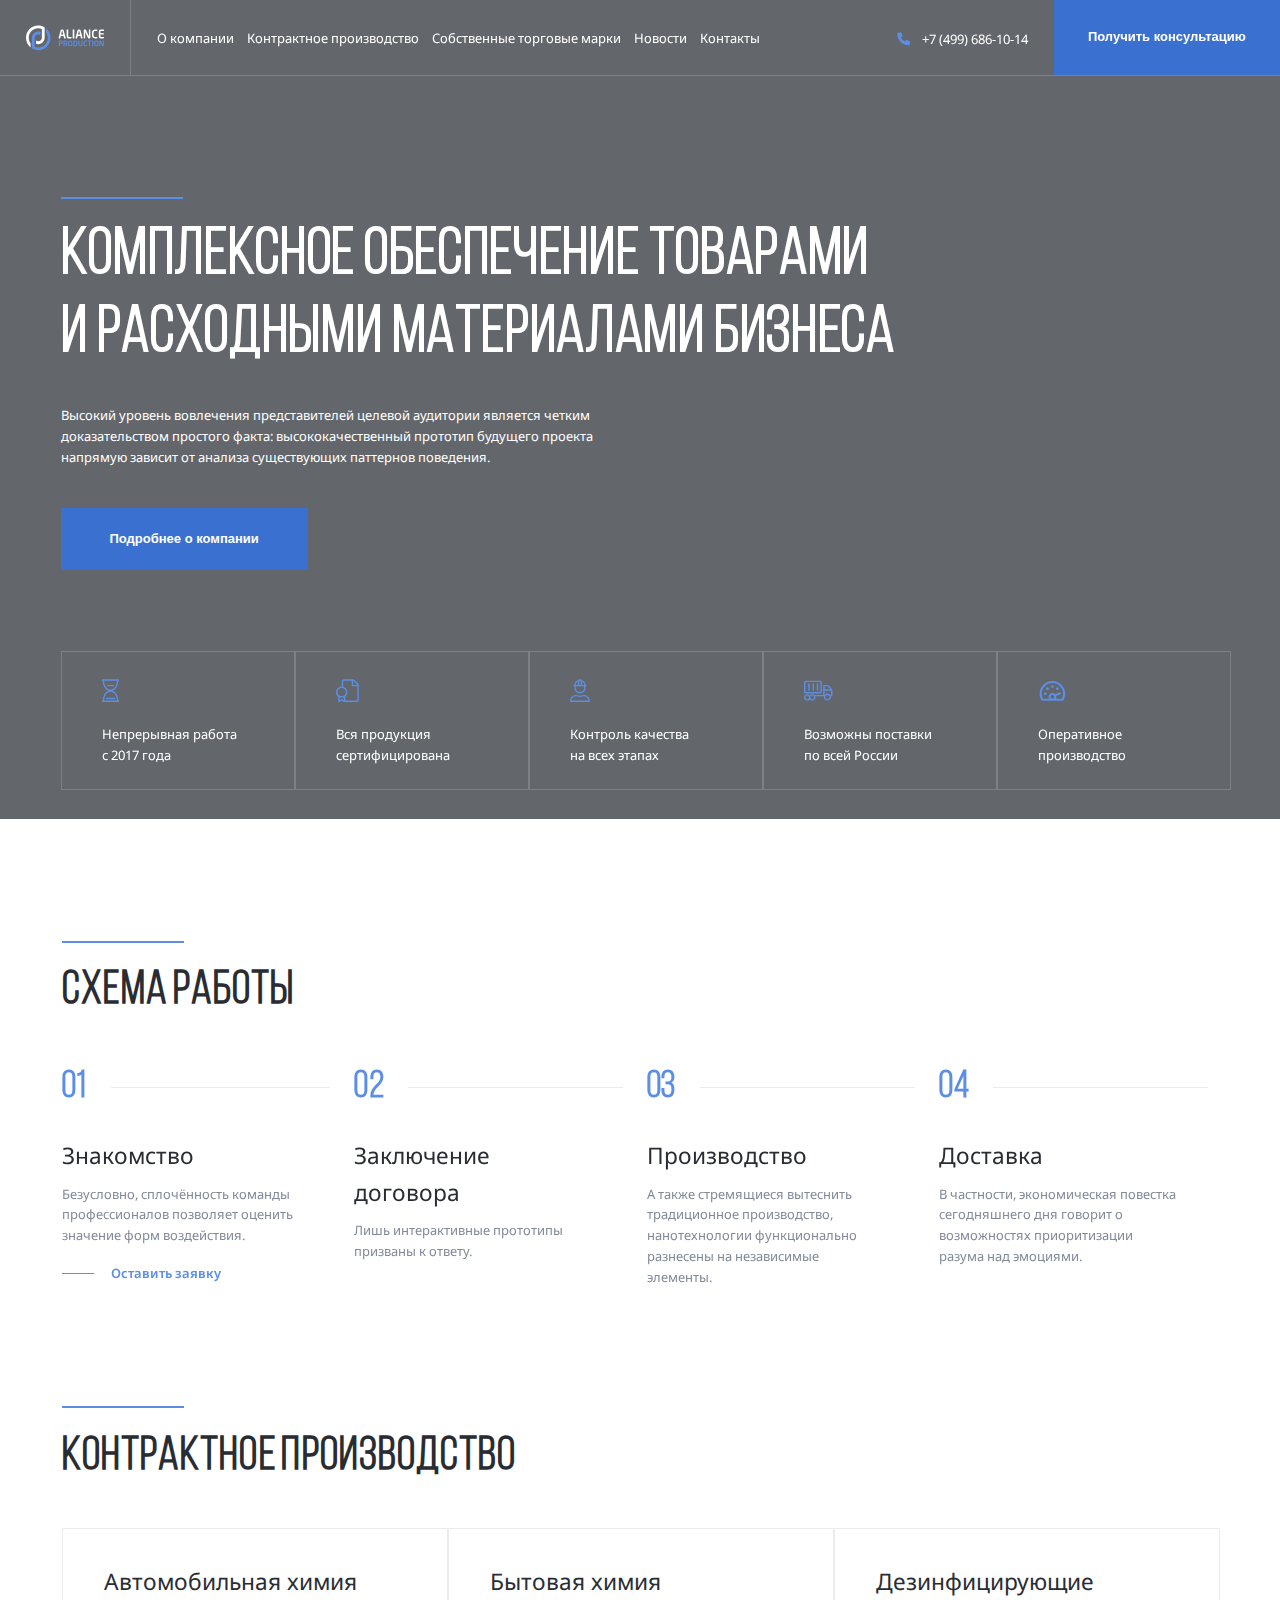
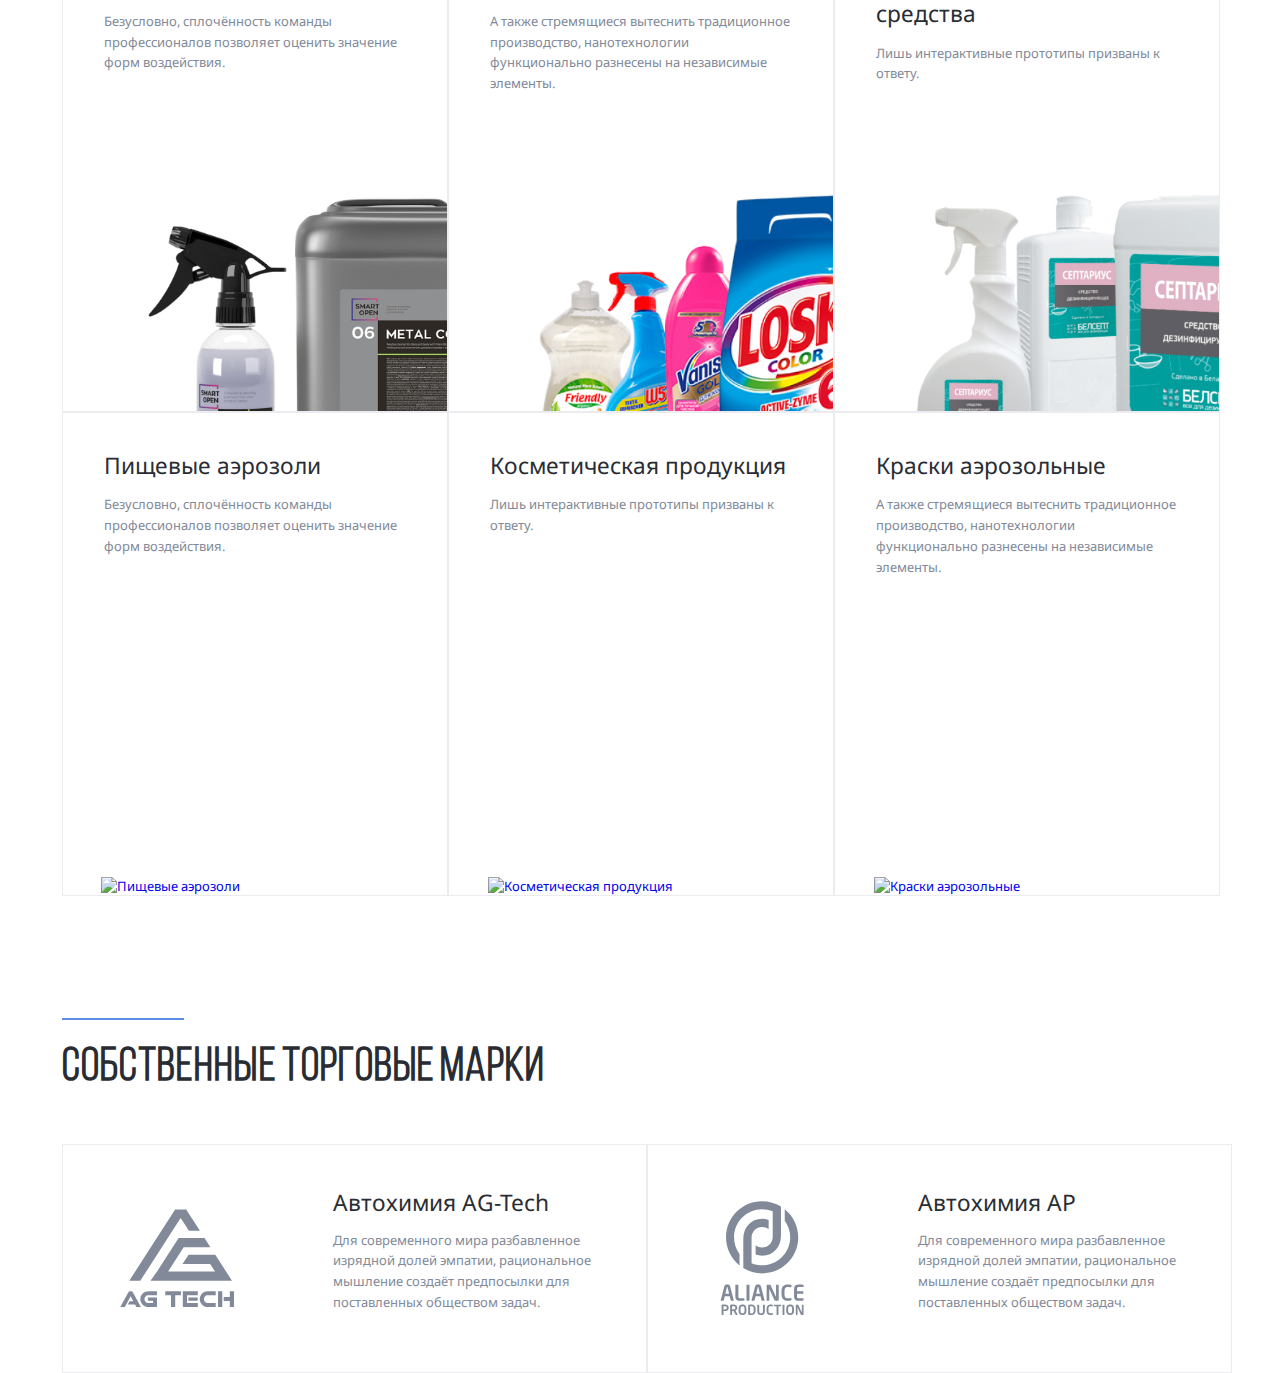
==== index.html @ 9a30ec7f "add: css grid" ====
<!DOCTYPE html>
<html lang="ru">
  <head>
    <meta charset="UTF-8" />
    <meta http-equiv="X-UA-Compatible" content="IE=edge" />
    <meta name="viewport" content="width=device-width, initial-scale=1.0" />
    <title>Aliance Production</title>
    <link rel="preconnect" href="https://fonts.googleapis.com" />
    <link rel="preconnect" href="https://fonts.gstatic.com" crossorigin />
    <link
      href="https://fonts.googleapis.com/css2?family=Inter:wght@400;500;600&family=Noto+Sans:wght@400;600;700&family=PT+Sans&family=Pacifico&family=Roboto&family=Tenor+Sans&display=swap"
      rel="stylesheet"
    />
    <link rel="stylesheet" href="css/swiper-bundle.min.css" />
    <link rel="stylesheet" href="css/normalize.css" />
    <link rel="stylesheet" href="css/style.css?v=1.0" />
  </head>

  <body>
    <div class="mobile-menu">
      <ul class="mobile-menu-nav">
        <li class="mobile-menu-nav-item">
          <a href="#" class="mobile-menu-link">О&nbsp;компании</a>
        </li>
        <li class="mobile-menu-nav-item">
          <a href="#" class="mobile-menu-link">Контрактное производство</a>
          <ul class="mobile-submenu">
            <li class="mobile-submenu-item">
              <a href="#" class="mobile-submenu-link">Автомобильная химия</a>
            </li>
            <li class="mobile-submenu-item">
              <a href="#" class="mobile-submenu-link">Бытовая химия</a>
            </li>
            <li class="mobile-submenu-item">
              <a href="#" class="mobile-submenu-link"
                >Дезинфицирующие средства</a
              >
            </li>
            <li class="mobile-submenu-item">
              <a href="#" class="mobile-submenu-link">Пищевые аэрозоли</a>
            </li>
            <li class="mobile-submenu-item">
              <a href="#" class="mobile-submenu-link"
                >Косметическая продукция</a
              >
            </li>
            <li class="mobile-submenu-item">
              <a href="#" class="mobile-submenu-link">Краски аэрозольные</a>
            </li>
          </ul>
        </li>
        <li class="mobile-menu-nav-item">
          <a href="#" class="mobile-menu-link">Собственные торговые марки</a>
          <ul class="mobile-submenu">
            <li class="mobile-submenu-item">
              <a href="#" class="mobile-submenu-link">Автомобильная химия</a>
            </li>
            <li class="mobile-submenu-item">
              <a href="#" class="mobile-submenu-link">Бытовая химия</a>
            </li>
          </ul>
        </li>
        <li class="mobile-menu-nav-item">
          <a href="#" class="mobile-menu-link">Новости</a>
        </li>
        <li class="mobile-menu-nav-item">
          <a href="#" class="mobile-menu-link">Контакты</a>
        </li>
      </ul>

      <a href="tel:+74996861014" class="mobile-phone">+7 (499) 686-10-14</a>
      <div class="mobile-info">
        <svg class="phone-icon">
          <use href="img/sprite.svg#mark"></use>
        </svg>
        <address class="mobile-info-adress">
          г. Мосвка, Холодильный пер. 4к1с8
        </address>
      </div>
      <div class="mobile-info">
        <svg class="phone-icon">
          <use href="img/sprite.svg#mail"></use>
        </svg>
        <a href="mailto:a.dragunov@tdaliance.ru" class="mobile-info-email"
          >a.dragunov@tdaliance.ru</a
        >
      </div>
      <div class="mobile-network">
        <svg class="phone-icon">
          <use href="img/sprite.svg#vk"></use>
        </svg>
        <svg class="phone-icon">
          <use href="img/sprite.svg#inst"></use>
        </svg>
      </div>
    </div>
    <nav class="navbar">
      <a href="" class="mobile-menu-toggle">
        <div class="molile-menu-line"></div>
        <div class="molile-menu-line"></div>
        <div class="molile-menu-line"></div>
      </a>
      <a href="./" class="header-logo">
        <svg class="logo-svg logo-light">
          <use href="img/sprite.svg#logo-light"></use>
        </svg>
        <svg class="logo-svg logo">
          <use href="img/sprite.svg#logo"></use>
        </svg>
      </a>
      <ul class="header-nav">
        <li class="header-nav-item">
          <a href="#" class="header-nav-link">О&nbsp;компании</a>
        </li>
        <li class="header-nav-item">
          <a href="#" class="header-nav-link">Контрактное производство</a>
        </li>
        <li class="header-nav-item">
          <a href="#" class="header-nav-link">Собственные торговые марки</a>
        </li>
        <li class="header-nav-item">
          <a href="#" class="header-nav-link">Новости</a>
        </li>
        <li class="header-nav-item">
          <a href="#" class="header-nav-link">Контакты</a>
        </li>
      </ul>
      <div class="header-phone">
        <svg class="phone-icon">
          <use href="img/sprite.svg#phone"></use>
        </svg>
        <a href="tel:+74996861014" class="header-phone-link"
          >+7 (499) 686-10-14</a
        >
      </div>
      <!-- /.header-phone -->
      <button class="navbar-button button">
        <svg class="phone-icon">
          <use href="img/sprite.svg#phone"></use>
        </svg>
        <span class="button-text">Получить консультацию</span>
      </button>
      <!-- /.header-button button -->
    </nav>
    <!-- /.navbar -->
    <header class="header header-image">
      <div class="container">
        <div class="header-content">
          <div class="separator"></div>
          <h1 class="header-title">
            Комплексное обеспечение товарами и расходными материалами бизнеса
          </h1>
          <p class="header-text">
            Высокий уровень вовлечения представителей целевой аудитории является
            четким доказательством простого факта: высококачественный прототип
            будущего проекта напрямую зависит от анализа существующих паттернов
            поведения.
          </p>
          <button class="button header-button">Подробнее о компании</button>
        </div>

        <!-- /.header-content -->

        <!-- Slider main container -->
        <div class="swiper features-slider">
          <!-- Additional required wrapper -->
          <ul class="swiper-wrapper header-features">
            <!-- Slides -->
            <li class="swiper-slide header-features-item">
              <svg class="features-svg" width="36" height="36">
                <use href="img/sprite.svg#time"></use>
              </svg>
              <p class="header-features-text">
                Непрерывная работа c&nbsp;2017 года
              </p>
            </li>
            <li class="swiper-slide header-features-item">
              <svg class="features-svg" width="36" height="36">
                <use href="img/sprite.svg#certificate"></use>
              </svg>
              <p class="header-features-text">Вся продукция сертифицирована</p>
            </li>
            <li class="swiper-slide header-features-item">
              <svg class="features-svg" width="36" height="36">
                <use href="img/sprite.svg#control"></use>
              </svg>
              <p class="header-features-text">
                Контроль качества на всех этапах
              </p>
            </li>

            <li class="swiper-slide header-features-item">
              <svg class="features-svg" width="36" height="36">
                <use href="img/sprite.svg#delivery"></use>
              </svg>
              <p class="header-features-text">
                Возможны поставки по всей России
              </p>
            </li>
            <li class="swiper-slide header-features-item">
              <svg class="features-svg" width="36" height="36">
                <use href="img/sprite.svg#speed"></use>
              </svg>
              <p class="header-features-text">Оперативное производство</p>
            </li>
          </ul>

          <!-- If we need navigation buttons -->
          <div class="slider-buttons">
            <div class="slider-button-prev">
              <svg class="features-svg" width="36" height="24">
                <use href="img/sprite.svg#arrow-prev"></use>
              </svg>
            </div>
            <div class="slider-button-next">
              <svg class="features-svg" width="36" height="24">
                <use href="img/sprite.svg#arrow-next"></use>
              </svg>
            </div>
          </div>
        </div>

        <!-- /.header-features -->
      </div>
      <!-- /.container -->
    </header>
    <!-- /.header -->
    <section class="section section-light">
      <div class="container">
        <div class="separator"></div>
        <h2 class="section-title">схема работы</h2>

        <div class="swiper steps-slider">
          <ol class="swiper-wrapper steps">
            <li class="swiper-slide steps-item">
              <span class="steps-num">01</span>
              <h3 class="steps-title">Знакомство</h3>
              <p class="steps-text">
                Безусловно, сплочённость команды профессионалов позволяет
                оценить значение форм воздействия.
              </p>
              <a href="#" class="steps-link">Оставить заявку</a>
            </li>
            <li class="swiper-slide steps-item">
              <span class="steps-num">02</span>
              <h3 class="steps-title">
                Заключение<br />
                договора
              </h3>
              <p class="steps-text">
                Лишь интерактивные прототипы призваны к ответу.
              </p>
            </li>
            <li class="swiper-slide steps-item">
              <span class="steps-num">03</span>
              <h3 class="steps-title">Производство</h3>
              <p class="steps-text">
                А также стремящиеся вытеснить традиционное производство,
                нанотехнологии функционально разнесены на независимые
                <br />элементы.
              </p>
            </li>
            <li class="swiper-slide steps-item">
              <span class="steps-num">04</span>
              <h3 class="steps-title">Доставка</h3>
              <p class="steps-text">
                В частности, экономическая повестка сегодняшнего дня говорит о
                возможностях приоритизации<br />
                разума над эмоциями.
              </p>
            </li>
          </ol>
          <div class="steps-buttons">
            <div class="steps-button-prev">
              <svg class="features-svg" width="36" height="24">
                <use href="img/sprite.svg#arrow-prev"></use>
              </svg>
            </div>
            <div class="steps-button-next">
              <svg class="features-svg" width="36" height="24">
                <use href="img/sprite.svg#arrow-next"></use>
              </svg>
            </div>
          </div>
        </div>
        <!-- </div> -->

        <!-- <ol class="steps">
        <li class="steps-item">
          <span class="steps-num">01</span>
          <h3 class="steps-title">Знакомство</h3>
          <p class="steps-text">
            Безусловно, сплочённость команды профессионалов позволяет оценить
            значение форм воздействия.
          </p>
          <a href="#" class="steps-link">Оставить заявку</a>
        </li>

        <li class="steps-item">
          <span class="steps-num">02</span>
          <h3 class="steps-title">
            Заключение<br />
            договора
          </h3>
          <p class="steps-text">
            Лишь интерактивные прототипы призваны к ответу.
          </p>
        </li>
        <li class="steps-item">
          <span class="steps-num">03</span>
          <h3 class="steps-title">Производство</h3>
          <p class="steps-text">
            А также стремящиеся вытеснить традиционное производство,
            нанотехнологии функционально разнесены на независимые
            <br />элементы.
          </p>
        </li>
        <li class="steps-item">
          <span class="steps-num">04</span>
          <h3 class="steps-title">Доставка</h3>
          <p class="steps-text">
            В частности, экономическая повестка сегодняшнего дня говорит о
            возможностях приоритизации<br />
            разума над эмоциями.
          </p>
        </li>
      </ol> -->
      </div>
      <!-- /.container -->
    </section>
    <!-- /.section section-light -->
    <section class="section prodaction">
      <div class="container">
        <div class="separator"></div>
        <h2 class="section-title">Контрактное производство</h2>
        <div class="cards">
          <a href="#" class="card">
            <div class="card-content">
              <h3 class="card-title">Автомобильная химия</h3>
              <p class="card-text">
                Безусловно, сплочённость команды профессионалов позволяет
                оценить значение форм воздействия.
              </p>
            </div>
            <img
              src="img/avto-him.jpg"
              alt="Автомобильная химия"
              class="card-image"
            />
          </a>

          <a href="#" class="card">
            <div class="card-content">
              <h3 class="card-title">Бытовая химия</h3>
              <p class="card-text">
                А также стремящиеся вытеснить традиционное производство,
                нанотехнологии функционально разнесены на независимые элементы.
              </p>
            </div>
            <img src="img/bit-him.jpg" alt="Бытовая химия" class="card-image" />
          </a>

          <a href="#" class="card">
            <div class="card-content">
              <h3 class="card-title">Дезинфицирующие средства</h3>
              <p class="card-text">
                Лишь интерактивные прототипы призваны к ответу.
              </p>
            </div>
            <img
              src="img/dezinfect.jpg"
              alt="Дезинфицирующие средства"
              class="card-image"
            />
          </a>

          <a href="#" class="card">
            <div class="card-content">
              <h3 class="card-title">Пищевые аэрозоли</h3>
              <p class="card-text">
                Безусловно, сплочённость команды профессионалов позволяет
                оценить значение форм воздействия.
              </p>
            </div>
            <img
              src="img/dezinfect.png"
              alt="Пищевые аэрозоли"
              class="card-image"
            />
          </a>

          <a href="#" class="card">
            <div class="card-content">
              <h3 class="card-title">Косметическая продукция</h3>
              <p class="card-text">
                Лишь интерактивные прототипы призваны к ответу.
              </p>
            </div>
            <img
              src="img/avto-him.png"
              alt="Косметическая продукция"
              class="card-image"
            />
          </a>

          <a href="#" class="card">
            <div class="card-content">
              <h3 class="card-title">Краски аэрозольные</h3>
              <p class="card-text">
                А также стремящиеся вытеснить традиционное производство,
                нанотехнологии функционально разнесены на независимые элементы.
              </p>
            </div>
            <img
              src="img/bit-him.png"
              alt="Краски аэрозольные"
              class="card-image"
            />
          </a>
        </div>
      </div>
      <!-- /.container -->
    </section>
    <!-- /.prodaction -->
    <section class="section marks">
      <div class="container">
        <div class="separator"></div>
        <h2 class="section-title">собственные <span class="section-title-text">торговые</span> марки</h2>
        <div class="brends">
          <div class="brend">
            <svg class="brend-image">
              <use href="img/sprite.svg#AG"></use>
            </svg>
           
              <h3 class="brend-title">Автохимия AG-Tech</h3>
              <p class="brend-text">
                Для современного мира разбавленное изрядной долей эмпатии,
                рациональное мышление создаёт предпосылки для поставленных
                обществом задач.
              </p>
           
          </div>
          <div class="brend">
            <svg  class="brend-image">
              <use href="img/sprite.svg#AP"></use>
            </svg>
           
              <h3 class="brend-title">Автохимия AP</h3>
              <p class="brend-text">
                Для современного мира разбавленное изрядной долей эмпатии,
                рациональное мышление создаёт предпосылки для поставленных
                обществом задач.
              </p>
           
          </div>
        </div>
      </div>
    </section>
    <!-- /.section marks -->
    <script src="js/swiper-bundle.min.js"></script>
    <script src="js/main.js"></script>
  </body>
</html>
---- css/style.css ----
* {
  box-sizing: border-box;
}

html {
  font-size: 16px;
}

@font-face {
  font-family: "Bebas Neue";

  src: url("../fonts/BebasNeueBook.woff") format("woff");

  font-weight: normal;
  font-style: normal;
}

body {
  font-family: "Noto Sans", sans-serif;
  margin: 0 auto;
}

.mobile-menu {
  display: none;
}

.container {
  max-width: 90rem;
  margin: 0 auto;
  /* border: 1px solid #000; */
  /* padding-left: 9px; */
}

.navbar {
  display: flex;
  align-items: center;
  /* justify-content: space-between; */
  color: #fff;
  height: 5.875rem;
  position: fixed;
  border-bottom: 1px solid rgba(235, 235, 240, 0.2);
  z-index: 2;
  width: 100%;
  max-width: 120rem;
  left: 0;
  top: 0;
  transition: background-color 0.2s, height 0.2s;
}

.navbar-light {
  background-color: #fff;
  color: #292d33;
  height: 4.625rem;
}

.navbar-light .header-logo-path {
  fill: #292d33;
}

.header {
  /* min-height: 100vh; */
  padding-top: 5.875rem;
}

.header-image {
  background: url("../img/header-main.jpeg");
  background-size: cover;
  background-repeat: no-repeat;
  background-position: center bottom -3.09rem;

  position: relative;
  max-width: 1920px;
}

.header-image::before {
  content: "";
  position: absolute;
  top: 0;
  left: 0;
  background: rgba(41, 45, 51, 0.73);
  width: 100%;
  height: 100%;
  z-index: 0;
}

.logo {
  display: none;
}

.logo-svg {
  width: 8.75rem;
  height: 2.75rem;
}

.header-logo {
  display: flex;
  align-items: center;
  border-right: 1px solid rgba(235, 235, 240, 0.2);
  height: 100%;
  padding: 0;
  padding: 1.5625rem 3.125rem;
}

.header-nav {
  display: flex;
  align-items: center;
  flex-grow: 1;
  list-style: none;
  padding: 0;
  padding-left: 3.125rem;
  margin: 0;
  align-items: center;
  padding-top: 0.125rem;
  height: 100%;
}

.header-nav-item {
  height: 100%;
  display: flex;
  align-items: center;
  /* height: 100%; */
}

.header-nav-item:not(:last-child) {
  margin-right: 3.125rem;
}

.header-nav-link {
  text-decoration: none;
  font-weight: 400;
  font-size: 1rem;
  line-height: 160%;
  color: inherit;
  height: 100%;
  display: flex;
  align-items: center;
  position: relative;
}

.header-nav-link::after {
  content: "";
  width: 0px;
  position: absolute;
  bottom: -1px;
  height: 2px;
  background-color: #5c8ee6;
  transition: width 0.2s;
  right: 0;
  left: auto;
}

.header-nav-link:hover::after {
  width: 100%;
  left: 0;
  right: auto;
}

.header-phone {
  flex-shrink: 0;
  display: flex;
  align-items: center;
  gap: 0.625rem;
  text-decoration: none;
  margin-right: 3.125rem;
  padding-top: 0.125rem;
}

.phone-icon {
  width: 1.5rem;
  height: 1.5rem;
  fill: #5c8ee6;
}

.header-phone-link {
  text-decoration: none;
  font-size: 1rem;
  color: inherit;
}

.button {
  font-weight: 600;
  font-size: 1rem;
  line-height: 160%;
  color: #ffffff;
  background: #3a71d1;
  display: inline-block;
  /* padding: 1.5625rem 1.25rem; */
  border: none;
  cursor: pointer;
}

.button-text {}

.navbar-button {
  flex-shrink: 0;
  height: 100%;
  padding: 1.5625rem 2.625rem;
  text-align: center;
}

.navbar-button .phone-icon {
  display: none;
}

/* --------/navbar--------*/
.header {
  padding-left: .875rem;
}

.separator {
  width: 9.375rem;
  height: 2px;
  background: #5c8ee6;
  padding-left: .875rem;
}

.header-content {
  padding-top: 9.275rem;
  position: relative;
  z-index: 1;
  color: #fff;
  /* padding-left: .9rem; */
}

.header-title {
  max-width: 67.5rem;
  font-family: "Bebas Neue";
  font-size: 5rem;
  line-height: 120%;
  margin: 1.4375rem 0;
  letter-spacing: 0.05rem;
  word-spacing: -0.1rem;
  margin-bottom: 2.4375rem;
}

.header-text {
  max-width: 45rem;
  font-weight: 400;
  font-size: 1rem;
  line-height: 160%;
  margin-bottom: 3.125rem;
}

.header-button {
  height: 100%;
  padding: 1.5625rem 3.75rem;
  margin-bottom: 6.25rem;
}

.header-features {
  display: flex;
  align-items: stretch;
  /* min-height: 9.375rem; */
  padding: 0;
  /* height: 100%; */
  min-height: 10.5rem;
  list-style: none;
  color: #fff;
  position: relative;
  width: 100%;
}

.header-features-item {
  padding: 1.75rem 3.0625rem;
  min-height: 100%;
  border: 1px solid rgba(235, 235, 240, 0.2);
  width: 18rem;
  padding-top: 1.8125rem;
  height: 10.5rem;
}

.features-slider {
  min-height: 168px;
}

.swiper-wrapper {
  margin: 0;
  /* margin-bottom: 0; */
}

.slider-buttons {
  display: none;
  height: 44px;
  position: relative;
  z-index: 5;
  margin-top: 0;
}

.slider-button-prev,
.slider-button-next {
  height: 100%;
  flex-basis: 50%;
  border: 1px solid rgba(235, 235, 240, 0.2);
  display: flex;
  align-items: center;
  justify-content: center;
  cursor: pointer;
}

.features-svg {
  display: inline-block;
  width: 2.25rem;
  height: 2.25rem;

  /* width: 100%; */
}

.header-features-text {
  font-weight: 400;
  font-size: 1rem;
  line-height: 161%;
  margin-bottom: 0;
  margin-top: 1.1625rem;
}

.section {
  /* margin: 0 auto; */
  /* margin: 9.375rem 0 ; */
  margin: 9.375em 0 0;
}

.section-light {
  padding-left: 1.075rem;
}

.section-title {
  font-family: "Bebas Neue";
  font-weight: bold;
  font-size: 3.625rem;
  line-height: 120%;
  color: #292d33;
  margin-top: 1.625rem;
  margin-bottom: 3.25rem;
  letter-spacing: 0.0813rem;
  word-spacing: -0.2437rem;
}

.steps {
  display: flex;
  list-style: none;
  padding: 0;
  /* gap: 1.875rem; */
}

.steps-item {
  width: 18.75rem;
  /* max-width: 18.75rem; */
  min-height: 20.625rem;
  padding-right: 1.875rem;
}

.steps-num {
  font-family: "Bebas Neue";
  font-style: normal;
  font-weight: bold;
  font-size: 2.9375rem;
  line-height: 120%;

  color: #5c8ee6;
  display: flex;
  align-items: center;
  padding-top: 0.1625rem;
  letter-spacing: 0.0187rem;
}

.steps-num:after {
  content: "";
  height: 1px;
  background: #ebebf0;
  width: 100%;
  margin-left: 1.875rem;
}

.steps-title {
  font-weight: 400;
  font-size: 1.75rem;
  line-height: 160%;
  color: #292d33;
  margin: 2.11rem 0 0;
}

.steps-text {
  font-weight: 400;
  font-size: 1rem;
  line-height: 160%;
  color: #828a99;
  margin: 0.6875rem 0 1.3125rem;
}

.steps-link {
  font-weight: 600;
  font-size: 1rem;
  line-height: 160%;
  color: #5c8ee6;
  display: flex;
  align-items: center;
  text-decoration: none;
  padding-top: 0.025rem;
}

.steps-link:before {
  content: "";
  height: 1px;
  width: 2.5rem;
  background: #5c8ee6;
  margin-right: 1.25rem;
  transition: width 0.2s;
}

.steps-link:hover::before {
  width: 60px;
}

/* .swiper.second-swiper{
  max-height: 10.5rem;
} */
.swiper-slide.steps-item {
  /* width: 18.75rem; */
  /* max-width: 18.75rem; */

  /* min-height: 20.625rem; */
  /* margin-right: 0; */
  /* padding-right: 3.75rem; */
}

.steps-slider {
  /* height: 267px; */
}

.steps-buttons {
  display: none;
  justify-content: flex-end;
  height: 40px;
  /* width: 120px;
  height: 40px; */
  /* margin-left: auto; */
  /* position: absolute; */
}

.steps-button-prev,
.steps-button-next {
  background-color: #3a71d1;
  height: 100%;
  width: 60px;
  display: flex;
  align-items: center;
  justify-content: center;
}

.prodaction {
  margin-top: 5.8125rem;
  padding-left: 1.075rem;
}

.cards {
  display: flex;
  flex-wrap: wrap;
}

.card {
  flex-basis: 33%;
  border: 1px solid #ebebf0;
  position: relative;
  text-decoration: none;
  transition: border 0.2s;
}

.card:hover .card-title {
  color: #5c8ee5;
}

.card:hover {
  border-color: #5c8ee6;
}

.card-content {
  padding: 2.5rem 3.125rem;
}

.card-title {
  font-weight: 400;
  font-size: 1.75rem;
  line-height: 140%;
  color: #292d33;
  margin-top: 0;
  margin-bottom: 0.625rem;
  transition: border 0.2s;
  margin-top: 0.3125rem;
}

.card-text {
  font-weight: 400;
  font-size: 1rem;
  line-height: 160%;
  color: #828a99;
  margin-bottom: 21.8875rem;
}

.card-image {
  width: 90%;
  position: absolute;
  bottom: 0;
  right: 0;
  z-index: 0;
}

.marks {
  padding-left: 1.075rem;
}

.brends {
  display: flex;
}

.brend {
  display: grid;
  padding: 3.125rem;
  margin-top: .3125rem;
  border: 1px solid #ebebf0;
  flex-basis: 50%;
  transition: border 0.2s;
  text-decoration: none;
  grid-template-columns: 180px 1fr;
  grid-template-rows: auto 2fr;
  grid-column-gap: 49px;
  grid-template-areas:
    'logo title title'
    'logo text text';
}


.brend:hover {
  border-color: #5c8ee5;
}

.brend:hover .brend-title {
  color: #5c8ee5;
}

.brend:hover .brend-image {
  fill: #5c8ee5;
}

.brend-title {
  grid-area: title;
  font-weight: 400;
  font-size: 1.75rem;
  line-height: 160%;
  color: #292d33;
  margin-bottom: .625rem;
  margin-top: 0;
}

.brend-content {
  /* display: flex;
  flex-direction: column; */
  /* width: 24.0625rem; */
  /* margin-left: 3.0625rem; */
}

.brend-text {
  grid-area: text;
  font-weight: 400;
  font-size: 1rem;
  line-height: 160%;
  color: #828a99;
  margin-top: 0;
  padding-right: .625rem;
  /* margin-left: 1.4375rem; */
 
}

.brend-image {
  grid-area: logo;
  display: block;
/* width: 100%; */
  width: 11.25rem;
  height: 11.25rem;

  fill: #828A99;
}

/* ==================================================================================== */

@media (max-width: 1700px) {
  html {
    font-size: 15px;
  }
}

/* ==================================== */
@media (max-width: 1600px) {
  html {
    font-size: 14px;
  }

  .header-image {
    background-position: center;
  }
}

/* ==================================== */
@media (max-width: 1480px) {
  html {
    font-size: 13px;
  }

  .header-logo {
    padding: 2rem;
  }

  .logo-svg {
    max-width: 6rem;
  }

  .header-nav {
    padding-left: 2rem;
  }

  .header-nav-item:not(:last-child) {
    margin-right: 1rem;
  }

  .header-phone {
    margin-right: 2rem;
  }
}

/* ==================================== */
@media (max-width: 1200px) {
  .container {
    max-width: 70rem;
  }

  .header-phone {
    display: none;
  }

  .navbar {
    height: 5.8rem;
  }

  .navbar-button {
    padding-left: 2rem;
    padding-right: 2rem;
  }

  .slider-buttons {
    display: flex;
  }

  .steps-buttons {
    display: flex;
  }

  .card {
    flex-basis: 50%;
  }

  .brends {
    flex-direction: column;
    align-items: center;
  }
  .brend {
grid-template-columns: 100px auto;
margin-top: 0;
  }

}

/* ==================================== */
@media (max-width: 992px) {
  html {
    font-size: 12px;
  }

  .container {
    max-width: 60rem;
  }

  .header-nav {
    display: none;
  }

  .header-logo {
    flex-grow: 1;
    justify-content: center;
    border: 0;
  }

  .logo-svg {
    max-width: 160px;
  }

  .navbar-button {
    padding-left: 2.3rem;
    padding-right: 2.3rem;
  }

  .phone-icon {
    width: 2.4rem;
    height: 2.4rem;
  }

  .mobile-menu-toggle {
    width: 80px;
    height: 100%;
    display: flex;
    flex-direction: column;
    padding: 2.3rem 2.4rem;
    justify-content: space-between;
    /* padding: 1.8rem; */
    border-right: 1px solid rgba(235, 235, 240, 0.2);
  }

  .molile-menu-line {
    height: 1px;
    background-color: #fff;
    width: 100%;
    transition: transform 0.2s;
  }

  .molile-menu-line:nth-child(2) {
    width: 70%;
  }

  .navbar-light .molile-menu-line {
    background-color: #333;
  }

  .navbar-button .button-text {
    display: none;
  }

  .navbar-button .phone-icon {
    display: block;
    fill: #f3f5f8;
  }

  .mobile-menu {
    /* display: block; */
    position: fixed;
    top: 0;
    right: 0;
    left: 0;
    bottom: 0;
    width: 100%;
    height: 100%;
    overflow-y: auto;
    z-index: 2;
    background: #fff;
    padding-top: 5rem;
    padding-left: 1.5rem;
    padding-right: 1.5rem;
  }

  .mobile-menu.is-open {
    display: block;
  }

  .mobile-menu-nav {
    list-style: none;
    padding: 0;
  }

  .mobile-menu-link {
    text-decoration: none;
    font-weight: 700;
    font-size: 14px;
    line-height: 160%;
    color: #292d33;
  }

  .mobile-menu-nav-item {
    margin-bottom: 2rem;
  }

  .mobile-submenu {
    list-style: none;
    padding: 0;
    padding-left: 1rem;
    margin-top: 1rem;
  }

  .mobile-submenu-link {
    text-decoration: none;
    font-size: 14px;
    line-height: 160%;
    color: #828a99;
  }

  .mobile-phone {
    display: block;
    font-weight: 600;
    font-size: 20px;
    line-height: 160%;
    text-decoration-line: underline;
    color: #292d33;
    border-top: 1px solid #ebebf0;
    padding-top: 2rem;
    margin-bottom: 1.5rem;
  }

  .mobile-info {
    display: flex;
    align-items: center;
    gap: 1rem;
    margin-bottom: 1rem;
  }

  .mobile-info-adress,
  .mobile-info-email {
    font-style: normal;
    font-weight: 400;
    font-size: 14px;
    line-height: 160%;
    color: #292d33;
    text-decoration: none;
  }

  .mobile-network {
    margin-top: 1.2rem;
  }

  .close-menu .molile-menu-line:nth-child(2) {
    display: none;
  }

  .close-menu .molile-menu-line:nth-child(1) {
    transform: rotate(45deg) translateY(9px);
  }

  .close-menu .molile-menu-line:nth-child(3) {
    transform: rotate(-45deg) translateY(-9px);
  }

  .header,.section-light,.prodaction,.marks {

    padding-left: 0;

  }
  .section-title-text{
    display: none;
  }
 .brend-image {
width:100px;
height: 100px;
}
}

/* ==================================== */
@media (max-width: 769px) {
  .container {
    max-width: 40rem;
  }

  .header-title {
    font-size: 4rem;
  }

  .header-content {
    padding-top: 4rem;
  }

  .card {
    flex-basis: 100%;
  }
}

/* ==================================== */
@media (max-width: 576px) {
  .container {
    max-width: 90%;
  }
  .separator {
    width: 100px;
 
  }
  
.section-title{
  font-weight: bold;
  font-size: 36px;
  line-height: 120%;
  margin-bottom: 35px;
margin-top: 20px;
}
.brend{
  grid-template-areas:
  'logo title'
  'text text';
  padding: 25px;
  grid-column-gap: 30px;
 margin-top: 0;
}
.brend-title {
  font-size: 20px;
  line-height: 130%;
 /* margin-top: 2px; */
 /* margin-left: 30px; */
}
.brend-text{
  font-size: 14px;
line-height: 160%;
padding-top: 20px;
padding-right: 0;
margin-bottom: 6px;
}
}

@media (max-width: 375px) {
  .container {
    /* max-width: 345px; */
  }
 
  .navbar {
    /* width: 68px; */
  }
}
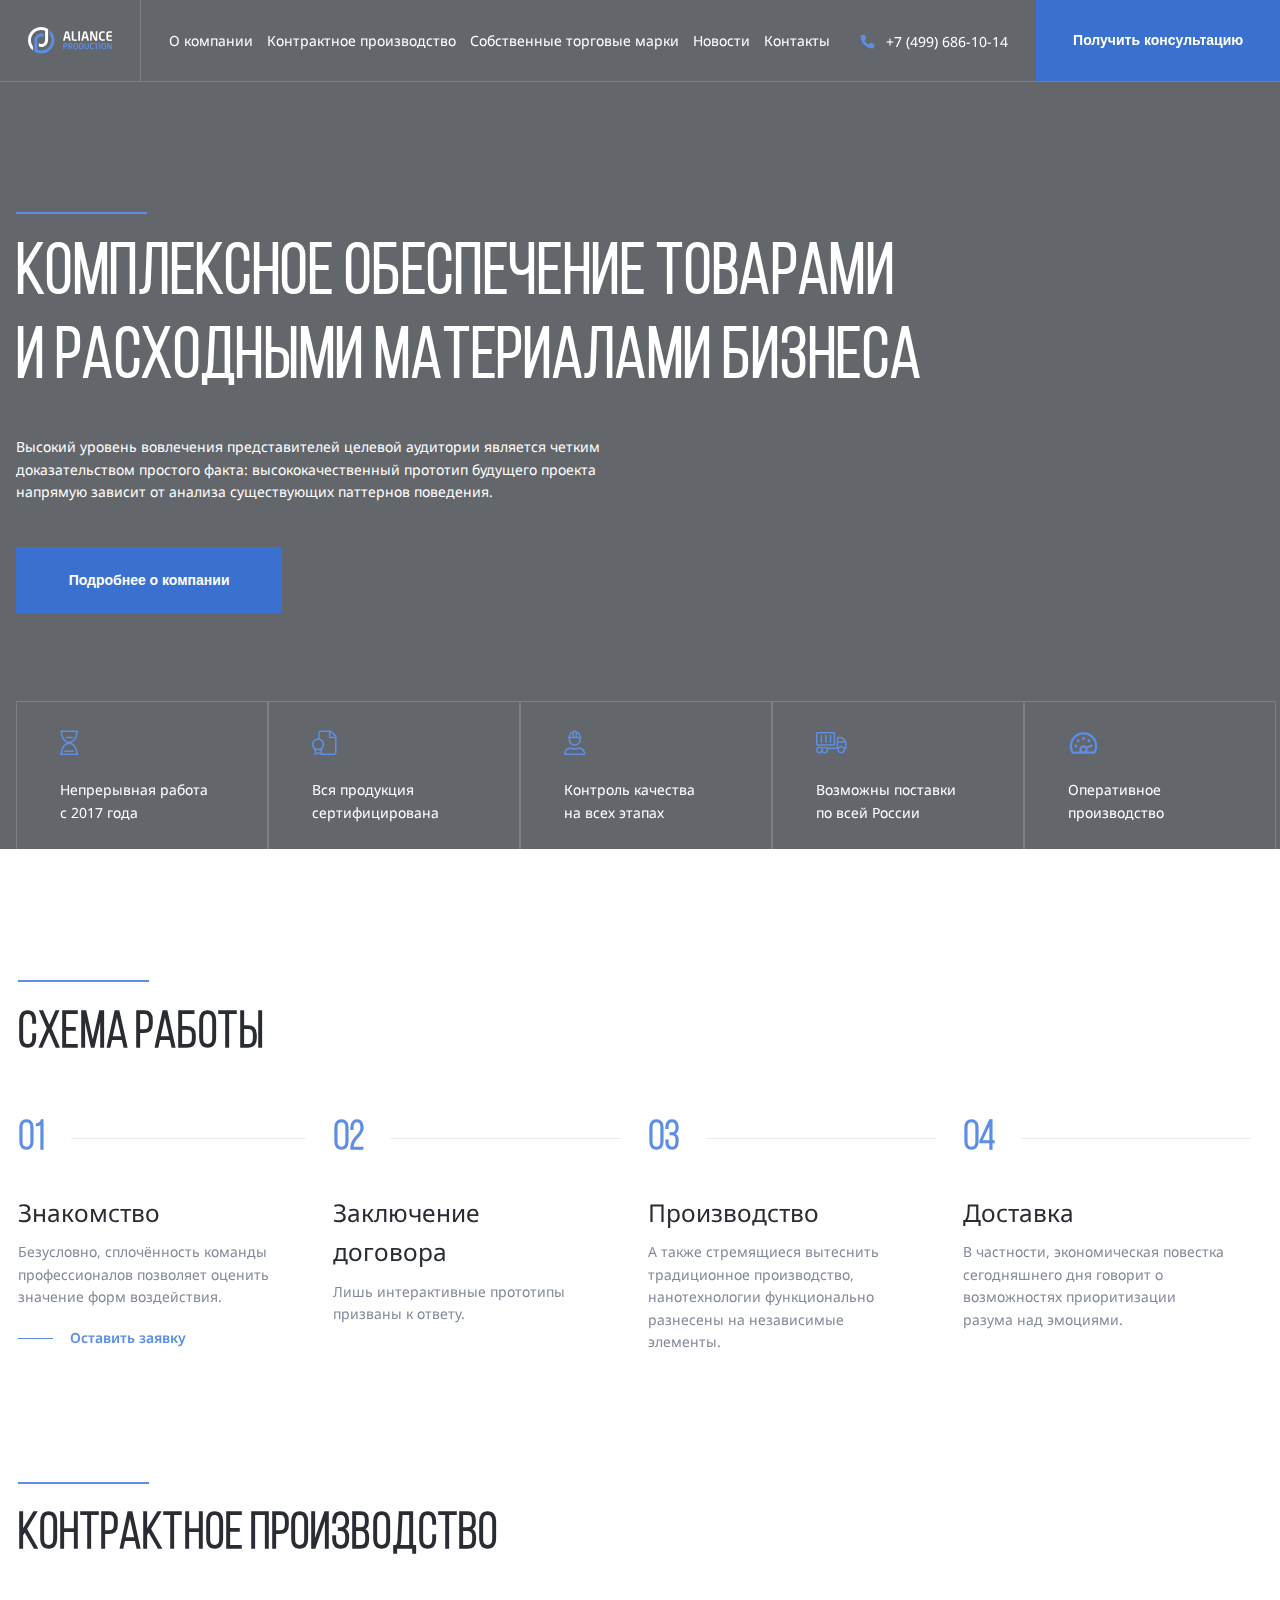
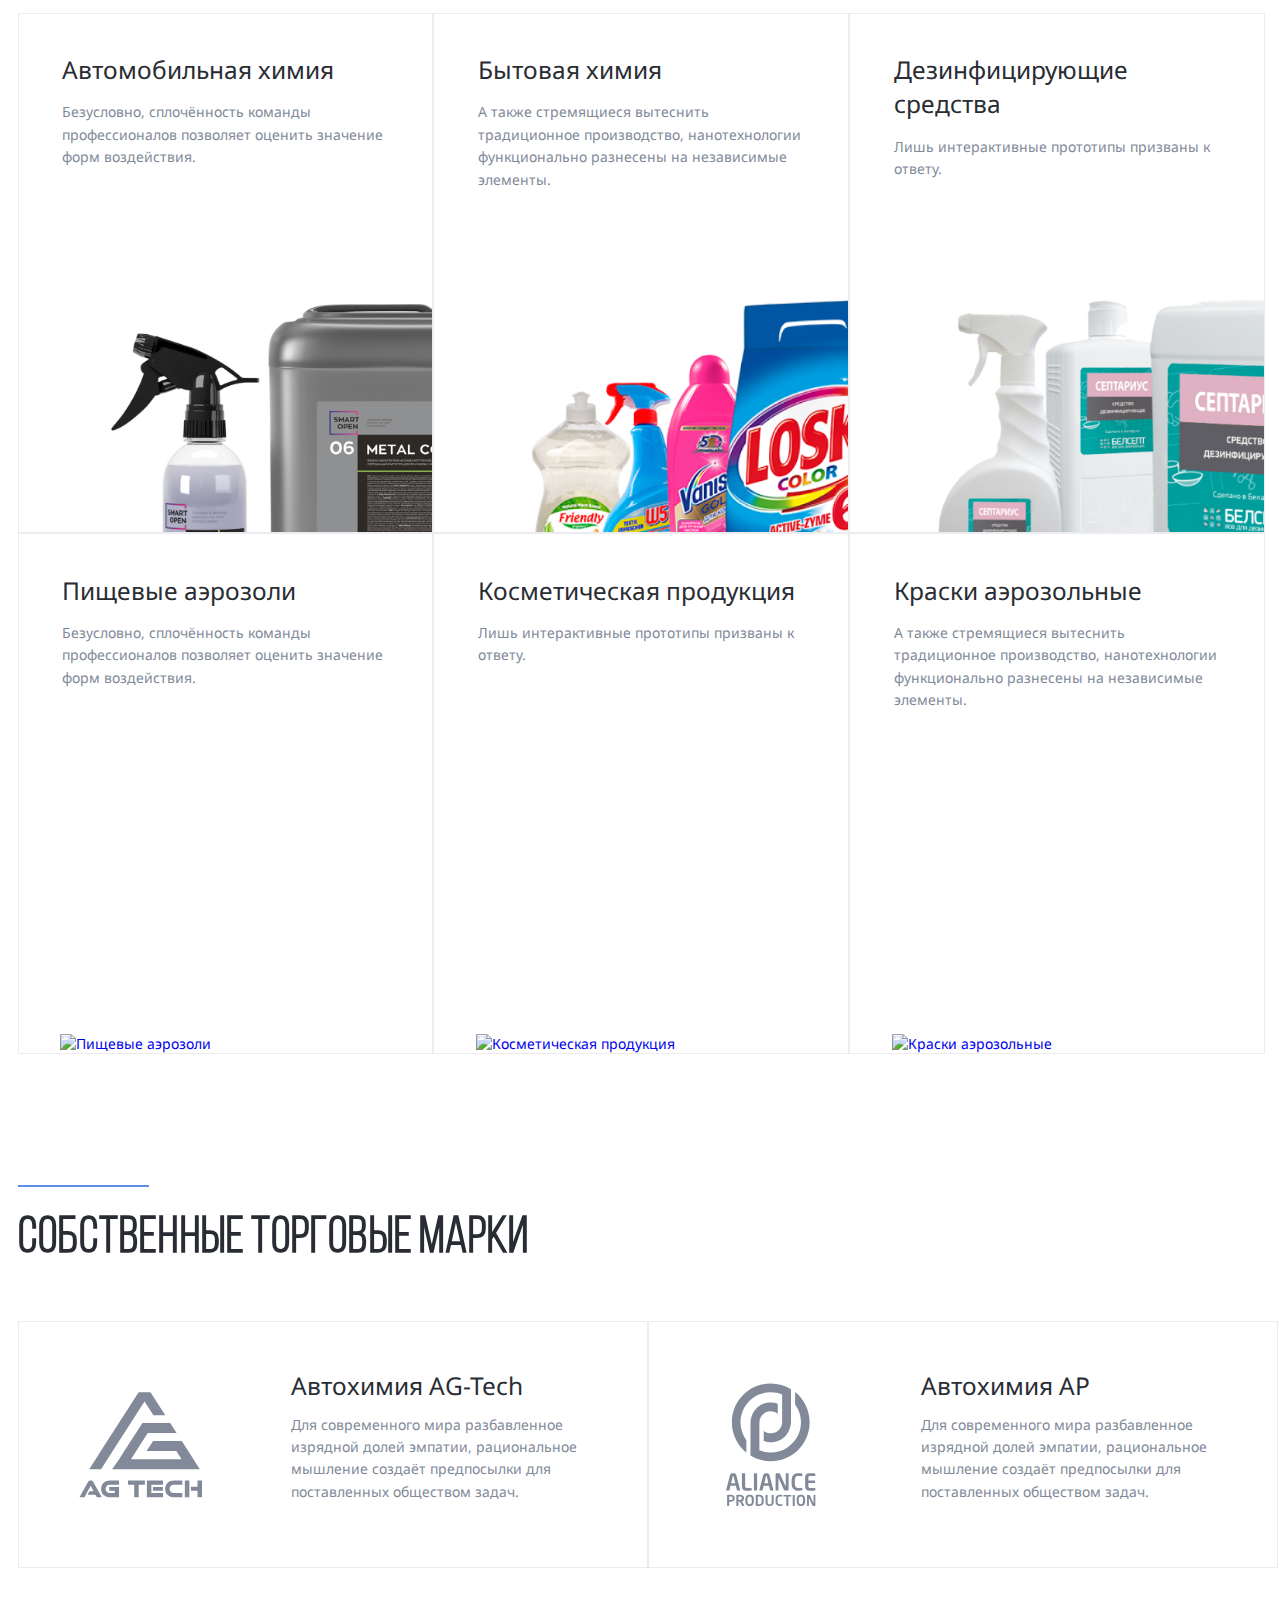
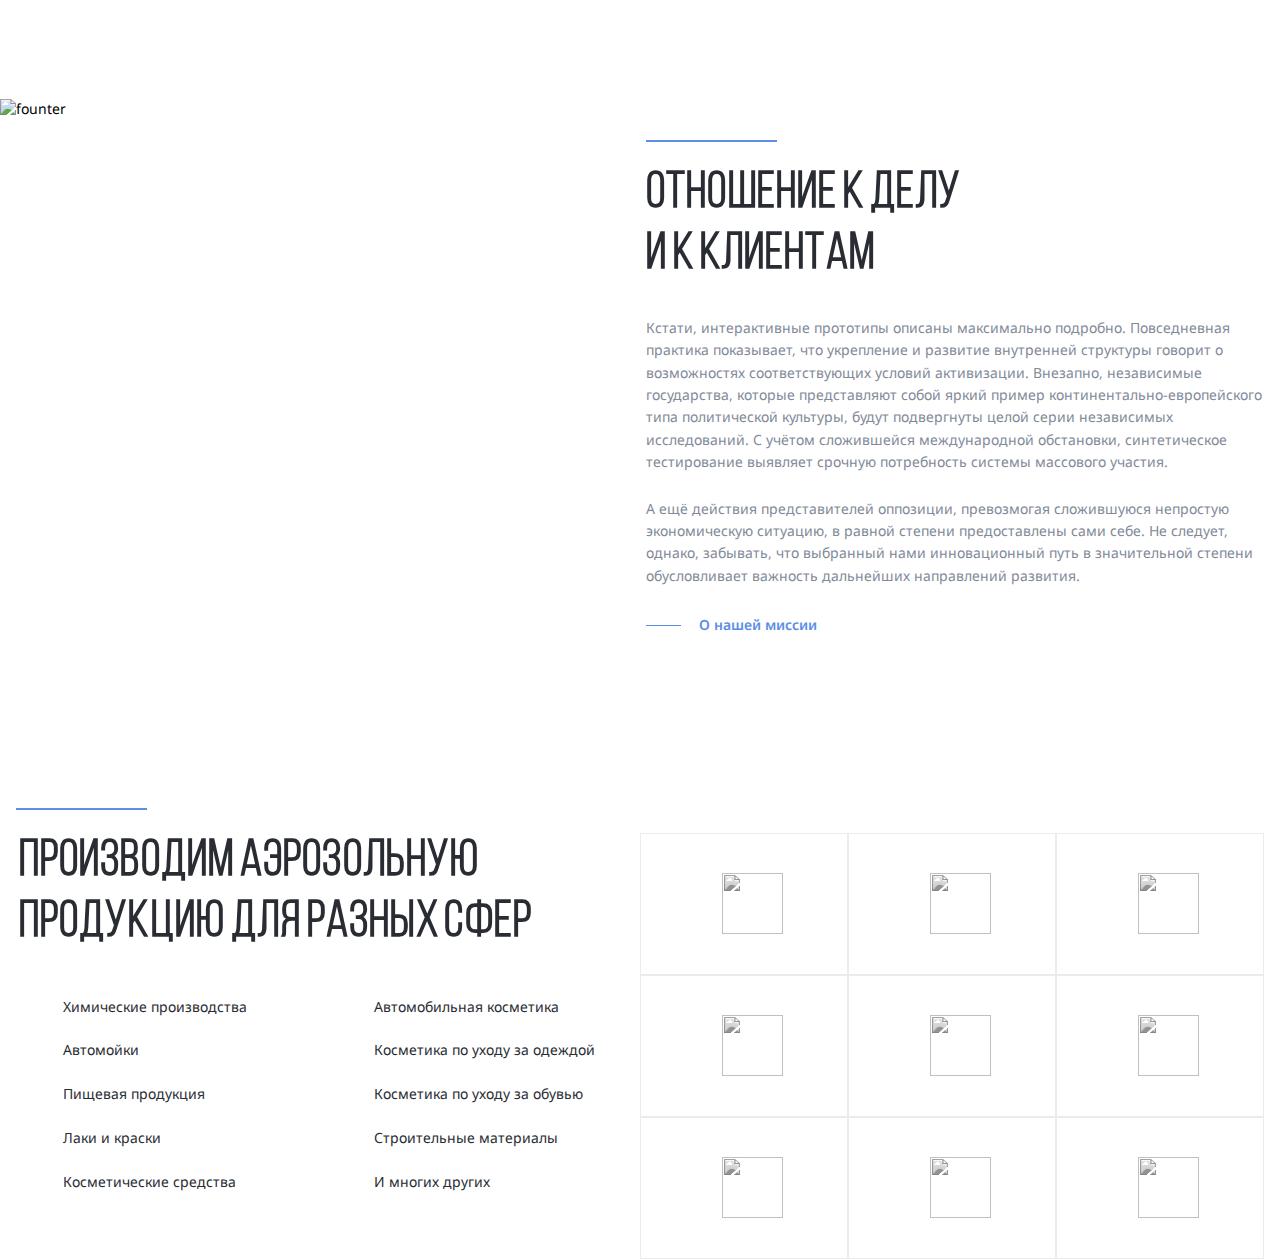
==== commit 6360149f: "fix: clients-logo-item hover" ====
--- a/index.html
+++ b/index.html
@@ -1,463 +1,487 @@
 <!DOCTYPE html>
 <html lang="ru">
-  <head>
-    <meta charset="UTF-8" />
-    <meta http-equiv="X-UA-Compatible" content="IE=edge" />
-    <meta name="viewport" content="width=device-width, initial-scale=1.0" />
-    <title>Aliance Production</title>
-    <link rel="preconnect" href="https://fonts.googleapis.com" />
-    <link rel="preconnect" href="https://fonts.gstatic.com" crossorigin />
-    <link
-      href="https://fonts.googleapis.com/css2?family=Inter:wght@400;500;600&family=Noto+Sans:wght@400;600;700&family=PT+Sans&family=Pacifico&family=Roboto&family=Tenor+Sans&display=swap"
-      rel="stylesheet"
-    />
-    <link rel="stylesheet" href="css/swiper-bundle.min.css" />
-    <link rel="stylesheet" href="css/normalize.css" />
-    <link rel="stylesheet" href="css/style.css?v=1.0" />
-  </head>
-
-  <body>
-    <div class="mobile-menu">
-      <ul class="mobile-menu-nav">
-        <li class="mobile-menu-nav-item">
-          <a href="#" class="mobile-menu-link">О&nbsp;компании</a>
-        </li>
-        <li class="mobile-menu-nav-item">
-          <a href="#" class="mobile-menu-link">Контрактное производство</a>
-          <ul class="mobile-submenu">
-            <li class="mobile-submenu-item">
-              <a href="#" class="mobile-submenu-link">Автомобильная химия</a>
-            </li>
-            <li class="mobile-submenu-item">
-              <a href="#" class="mobile-submenu-link">Бытовая химия</a>
-            </li>
-            <li class="mobile-submenu-item">
-              <a href="#" class="mobile-submenu-link"
-                >Дезинфицирующие средства</a
-              >
-            </li>
-            <li class="mobile-submenu-item">
-              <a href="#" class="mobile-submenu-link">Пищевые аэрозоли</a>
-            </li>
-            <li class="mobile-submenu-item">
-              <a href="#" class="mobile-submenu-link"
-                >Косметическая продукция</a
-              >
-            </li>
-            <li class="mobile-submenu-item">
-              <a href="#" class="mobile-submenu-link">Краски аэрозольные</a>
-            </li>
-          </ul>
-        </li>
-        <li class="mobile-menu-nav-item">
-          <a href="#" class="mobile-menu-link">Собственные торговые марки</a>
-          <ul class="mobile-submenu">
-            <li class="mobile-submenu-item">
-              <a href="#" class="mobile-submenu-link">Автомобильная химия</a>
-            </li>
-            <li class="mobile-submenu-item">
-              <a href="#" class="mobile-submenu-link">Бытовая химия</a>
-            </li>
-          </ul>
-        </li>
-        <li class="mobile-menu-nav-item">
-          <a href="#" class="mobile-menu-link">Новости</a>
-        </li>
-        <li class="mobile-menu-nav-item">
-          <a href="#" class="mobile-menu-link">Контакты</a>
-        </li>
-      </ul>
-
-      <a href="tel:+74996861014" class="mobile-phone">+7 (499) 686-10-14</a>
-      <div class="mobile-info">
-        <svg class="phone-icon">
-          <use href="img/sprite.svg#mark"></use>
-        </svg>
-        <address class="mobile-info-adress">
-          г. Мосвка, Холодильный пер. 4к1с8
-        </address>
-      </div>
-      <div class="mobile-info">
-        <svg class="phone-icon">
-          <use href="img/sprite.svg#mail"></use>
-        </svg>
-        <a href="mailto:a.dragunov@tdaliance.ru" class="mobile-info-email"
-          >a.dragunov@tdaliance.ru</a
-        >
-      </div>
-      <div class="mobile-network">
-        <svg class="phone-icon">
-          <use href="img/sprite.svg#vk"></use>
-        </svg>
-        <svg class="phone-icon">
-          <use href="img/sprite.svg#inst"></use>
-        </svg>
-      </div>
-    </div>
-    <nav class="navbar">
-      <a href="" class="mobile-menu-toggle">
-        <div class="molile-menu-line"></div>
-        <div class="molile-menu-line"></div>
-        <div class="molile-menu-line"></div>
-      </a>
-      <a href="./" class="header-logo">
-        <svg class="logo-svg logo-light">
-          <use href="img/sprite.svg#logo-light"></use>
-        </svg>
-        <svg class="logo-svg logo">
-          <use href="img/sprite.svg#logo"></use>
-        </svg>
-      </a>
-      <ul class="header-nav">
-        <li class="header-nav-item">
-          <a href="#" class="header-nav-link">О&nbsp;компании</a>
-        </li>
-        <li class="header-nav-item">
-          <a href="#" class="header-nav-link">Контрактное производство</a>
-        </li>
-        <li class="header-nav-item">
-          <a href="#" class="header-nav-link">Собственные торговые марки</a>
-        </li>
-        <li class="header-nav-item">
-          <a href="#" class="header-nav-link">Новости</a>
-        </li>
-        <li class="header-nav-item">
-          <a href="#" class="header-nav-link">Контакты</a>
-        </li>
-      </ul>
-      <div class="header-phone">
-        <svg class="phone-icon">
-          <use href="img/sprite.svg#phone"></use>
-        </svg>
-        <a href="tel:+74996861014" class="header-phone-link"
-          >+7 (499) 686-10-14</a
-        >
-      </div>
-      <!-- /.header-phone -->
-      <button class="navbar-button button">
-        <svg class="phone-icon">
-          <use href="img/sprite.svg#phone"></use>
-        </svg>
-        <span class="button-text">Получить консультацию</span>
-      </button>
-      <!-- /.header-button button -->
-    </nav>
-    <!-- /.navbar -->
-    <header class="header header-image">
-      <div class="container">
-        <div class="header-content">
+
+<head>
+  <meta charset="UTF-8" />
+  <meta http-equiv="X-UA-Compatible" content="IE=edge" />
+  <meta name="viewport" content="width=device-width, initial-scale=1.0" />
+  <title>Aliance Production</title>
+  <link rel="preconnect" href="https://fonts.googleapis.com" />
+  <link rel="preconnect" href="https://fonts.gstatic.com" crossorigin />
+  <link
+    href="https://fonts.googleapis.com/css2?family=Inter:wght@400;500;600&family=Noto+Sans:wght@400;600;700&family=PT+Sans&family=Pacifico&family=Roboto&family=Tenor+Sans&display=swap"
+    rel="stylesheet" />
+  <link rel="stylesheet" href="css/swiper-bundle.min.css" />
+  <link rel="stylesheet" href="css/normalize.css" />
+  <link rel="stylesheet" href="css/style.css?v=1.0" />
+</head>
+
+<body>
+  <div class="mobile-menu">
+    <ul class="mobile-menu-nav">
+      <li class="mobile-menu-nav-item">
+        <a href="#" class="mobile-menu-link">О&nbsp;компании</a>
+      </li>
+      <li class="mobile-menu-nav-item">
+        <a href="#" class="mobile-menu-link">Контрактное производство</a>
+        <ul class="mobile-submenu">
+          <li class="mobile-submenu-item">
+            <a href="#" class="mobile-submenu-link">Автомобильная химия</a>
+          </li>
+          <li class="mobile-submenu-item">
+            <a href="#" class="mobile-submenu-link">Бытовая химия</a>
+          </li>
+          <li class="mobile-submenu-item">
+            <a href="#" class="mobile-submenu-link">Дезинфицирующие средства</a>
+          </li>
+          <li class="mobile-submenu-item">
+            <a href="#" class="mobile-submenu-link">Пищевые аэрозоли</a>
+          </li>
+          <li class="mobile-submenu-item">
+            <a href="#" class="mobile-submenu-link">Косметическая продукция</a>
+          </li>
+          <li class="mobile-submenu-item">
+            <a href="#" class="mobile-submenu-link">Краски аэрозольные</a>
+          </li>
+        </ul>
+      </li>
+      <li class="mobile-menu-nav-item">
+        <a href="#" class="mobile-menu-link">Собственные торговые марки</a>
+        <ul class="mobile-submenu">
+          <li class="mobile-submenu-item">
+            <a href="#" class="mobile-submenu-link">Автомобильная химия</a>
+          </li>
+          <li class="mobile-submenu-item">
+            <a href="#" class="mobile-submenu-link">Бытовая химия</a>
+          </li>
+        </ul>
+      </li>
+      <li class="mobile-menu-nav-item">
+        <a href="#" class="mobile-menu-link">Новости</a>
+      </li>
+      <li class="mobile-menu-nav-item">
+        <a href="#" class="mobile-menu-link">Контакты</a>
+      </li>
+    </ul>
+
+    <a href="tel:+74996861014" class="mobile-phone">+7 (499) 686-10-14</a>
+    <div class="mobile-info">
+      <svg class="phone-icon">
+        <use href="img/sprite.svg#mark"></use>
+      </svg>
+      <address class="mobile-info-adress">
+        г. Мосвка, Холодильный пер. 4к1с8
+      </address>
+    </div>
+    <div class="mobile-info">
+      <svg class="phone-icon">
+        <use href="img/sprite.svg#mail"></use>
+      </svg>
+      <a href="mailto:a.dragunov@tdaliance.ru" class="mobile-info-email">a.dragunov@tdaliance.ru</a>
+    </div>
+    <div class="mobile-network">
+      <svg class="phone-icon">
+        <use href="img/sprite.svg#vk"></use>
+      </svg>
+      <svg class="phone-icon">
+        <use href="img/sprite.svg#inst"></use>
+      </svg>
+    </div>
+  </div>
+  <nav class="navbar">
+    <a href="" class="mobile-menu-toggle">
+      <div class="molile-menu-line"></div>
+      <div class="molile-menu-line"></div>
+      <div class="molile-menu-line"></div>
+    </a>
+    <a href="./" class="header-logo">
+      <svg class="logo-svg logo-light">
+        <use href="img/sprite.svg#logo-light"></use>
+      </svg>
+      <svg class="logo-svg logo">
+        <use href="img/sprite.svg#logo"></use>
+      </svg>
+    </a>
+    <ul class="header-nav">
+      <li class="header-nav-item">
+        <a href="#" class="header-nav-link">О&nbsp;компании</a>
+      </li>
+      <li class="header-nav-item">
+        <a href="#" class="header-nav-link">Контрактное производство</a>
+      </li>
+      <li class="header-nav-item">
+        <a href="#" class="header-nav-link">Собственные торговые марки</a>
+      </li>
+      <li class="header-nav-item">
+        <a href="#" class="header-nav-link">Новости</a>
+      </li>
+      <li class="header-nav-item">
+        <a href="#" class="header-nav-link">Контакты</a>
+      </li>
+    </ul>
+    <div class="header-phone">
+      <svg class="phone-icon">
+        <use href="img/sprite.svg#phone"></use>
+      </svg>
+      <a href="tel:+74996861014" class="header-phone-link">+7 (499) 686-10-14</a>
+    </div>
+    <!-- /.header-phone -->
+    <button class="navbar-button button">
+      <svg class="phone-icon">
+        <use href="img/sprite.svg#phone"></use>
+      </svg>
+      <span class="button-text">Получить консультацию</span>
+    </button>
+    <!-- /.header-button button -->
+  </nav>
+  <!-- /.navbar -->
+  <header class="header header-image">
+    <div class="container">
+      <div class="header-content">
+        <div class="separator"></div>
+        <h1 class="header-title">
+          Комплексное обеспечение товарами и расходными материалами бизнеса
+        </h1>
+        <p class="header-text">
+          Высокий уровень вовлечения представителей целевой аудитории является
+          четким доказательством простого факта: высококачественный прототип
+          будущего проекта напрямую зависит от анализа существующих паттернов
+          поведения.
+        </p>
+        <button class="button header-button">Подробнее о компании</button>
+      </div>
+
+      <!-- /.header-content -->
+
+      <!-- Slider main container -->
+      <div class="swiper features-slider">
+        <!-- Additional required wrapper -->
+        <ul class="swiper-wrapper header-features">
+          <!-- Slides -->
+          <li class="swiper-slide header-features-item">
+            <svg class="features-svg" width="36" height="36">
+              <use href="img/sprite.svg#time"></use>
+            </svg>
+            <p class="header-features-text">
+              Непрерывная работа c&nbsp;2017 года
+            </p>
+          </li>
+          <li class="swiper-slide header-features-item">
+            <svg class="features-svg" width="36" height="36">
+              <use href="img/sprite.svg#certificate"></use>
+            </svg>
+            <p class="header-features-text">Вся продукция сертифицирована</p>
+          </li>
+          <li class="swiper-slide header-features-item">
+            <svg class="features-svg" width="36" height="36">
+              <use href="img/sprite.svg#control"></use>
+            </svg>
+            <p class="header-features-text">
+              Контроль качества на всех этапах
+            </p>
+          </li>
+
+          <li class="swiper-slide header-features-item">
+            <svg class="features-svg" width="36" height="36">
+              <use href="img/sprite.svg#delivery"></use>
+            </svg>
+            <p class="header-features-text">
+              Возможны поставки по всей России
+            </p>
+          </li>
+          <li class="swiper-slide header-features-item">
+            <svg class="features-svg" width="36" height="36">
+              <use href="img/sprite.svg#speed"></use>
+            </svg>
+            <p class="header-features-text">Оперативное производство</p>
+          </li>
+        </ul>
+
+        <!-- If we need navigation buttons -->
+        <div class="slider-buttons">
+          <div class="slider-button-prev">
+            <svg class="features-svg" width="36" height="24">
+              <use href="img/sprite.svg#arrow-next"></use>
+            </svg>
+          </div>
+          <div class="slider-button-next">
+            <svg class="features-svg" width="36" height="24">
+              <use href="img/sprite.svg#arrow-next"></use>
+            </svg>
+          </div>
+        </div>
+      </div>
+
+      <!-- /.header-features -->
+    </div>
+    <!-- /.container -->
+  </header>
+  <!-- /.header -->
+  <section class="section section-light">
+    <div class="container">
+      <div class="separator"></div>
+      <h2 class="section-title">схема работы</h2>
+
+      <div class="swiper steps-slider">
+        <ol class="swiper-wrapper steps">
+          <li class="swiper-slide steps-item">
+            <span class="steps-num">01</span>
+            <h3 class="steps-title">Знакомство</h3>
+            <p class="steps-text">
+              Безусловно, сплочённость команды профессионалов позволяет
+              оценить значение форм воздействия.
+            </p>
+            <a href="#" class="button-link">Оставить заявку</a>
+          </li>
+          <li class="swiper-slide steps-item">
+            <span class="steps-num">02</span>
+            <h3 class="steps-title">
+              Заключение<br />
+              договора
+            </h3>
+            <p class="steps-text">
+              Лишь интерактивные прототипы призваны к ответу.
+            </p>
+          </li>
+          <li class="swiper-slide steps-item">
+            <span class="steps-num">03</span>
+            <h3 class="steps-title">Производство</h3>
+            <p class="steps-text">
+              А также стремящиеся вытеснить традиционное производство,
+              нанотехнологии функционально разнесены на независимые
+              <br />элементы.
+            </p>
+          </li>
+          <li class="swiper-slide steps-item">
+            <span class="steps-num">04</span>
+            <h3 class="steps-title">Доставка</h3>
+            <p class="steps-text">
+              В частности, экономическая повестка сегодняшнего дня говорит о
+              возможностях приоритизации<br />
+              разума над эмоциями.
+            </p>
+          </li>
+        </ol>
+        <div class="steps-buttons">
+          <div class="steps-button-prev">
+            <svg class="features-svg" width="36" height="24">
+              <use href="img/sprite.svg#arrow-next"></use>
+            </svg>
+          </div>
+          <div class="steps-button-next">
+            <svg class="features-svg" width="36" height="24">
+              <use href="img/sprite.svg#arrow-next"></use>
+            </svg>
+          </div>
+        </div>
+      </div>
+      <!-- </div> -->
+
+      <!-- <ol class="steps">
+       
+
+             </ol> -->
+    </div>
+    <!-- /.container -->
+  </section>
+  <!-- /.section section-light -->
+  <section class="section prodaction">
+    <div class="container">
+      <div class="separator"></div>
+      <h2 class="section-title">Контрактное производство</h2>
+      <div class="cards">
+        <a href="#" class="card">
+          <div class="card-content">
+            <h3 class="card-title">Автомобильная химия</h3>
+            <p class="card-text">
+              Безусловно, сплочённость команды профессионалов позволяет
+              оценить значение форм воздействия.
+            </p>
+          </div>
+          <img src="img/avto-him.jpg" alt="Автомобильная химия" class="card-image" />
+        </a>
+
+        <a href="#" class="card">
+          <div class="card-content">
+            <h3 class="card-title">Бытовая химия</h3>
+            <p class="card-text">
+              А также стремящиеся вытеснить традиционное производство,
+              нанотехнологии функционально разнесены на независимые элементы.
+            </p>
+          </div>
+          <img src="img/bit-him.jpg" alt="Бытовая химия" class="card-image" />
+        </a>
+
+        <a href="#" class="card">
+          <div class="card-content">
+            <h3 class="card-title">Дезинфицирующие средства</h3>
+            <p class="card-text">
+              Лишь интерактивные прототипы призваны к ответу.
+            </p>
+          </div>
+          <img src="img/dezinfect.jpg" alt="Дезинфицирующие средства" class="card-image" />
+        </a>
+
+        <a href="#" class="card">
+          <div class="card-content">
+            <h3 class="card-title">Пищевые аэрозоли</h3>
+            <p class="card-text">
+              Безусловно, сплочённость команды профессионалов позволяет
+              оценить значение форм воздействия.
+            </p>
+          </div>
+          <img src="img/dezinfect.png" alt="Пищевые аэрозоли" class="card-image" />
+        </a>
+
+        <a href="#" class="card">
+          <div class="card-content">
+            <h3 class="card-title">Косметическая продукция</h3>
+            <p class="card-text">
+              Лишь интерактивные прототипы призваны к ответу.
+            </p>
+          </div>
+          <img src="img/avto-him.png" alt="Косметическая продукция" class="card-image" />
+        </a>
+
+        <a href="#" class="card">
+          <div class="card-content">
+            <h3 class="card-title">Краски аэрозольные</h3>
+            <p class="card-text">
+              А также стремящиеся вытеснить традиционное производство,
+              нанотехнологии функционально разнесены на независимые элементы.
+            </p>
+          </div>
+          <img src="img/bit-him.png" alt="Краски аэрозольные" class="card-image" />
+        </a>
+      </div>
+    </div>
+    <!-- /.container -->
+  </section>
+  <!-- /.prodaction -->
+  <section class="section marks">
+    <div class="container">
+      <div class="separator"></div>
+      <h2 class="section-title">собственные <span class="section-title-text">торговые</span> марки</h2>
+      <div class="brends">
+        <div class="brend">
+          <svg class="brend-image">
+            <use href="img/sprite.svg#AG"></use>
+          </svg>
+
+          <h3 class="brend-title">Автохимия AG-Tech</h3>
+          <p class="brend-text">
+            Для современного мира разбавленное изрядной долей эмпатии,
+            рациональное мышление создаёт предпосылки для поставленных
+            обществом задач.
+          </p>
+
+        </div>
+        <div class="brend">
+          <svg class="brend-image">
+            <use href="img/sprite.svg#AP"></use>
+          </svg>
+
+          <h3 class="brend-title">Автохимия AP</h3>
+          <p class="brend-text">
+            Для современного мира разбавленное изрядной долей эмпатии,
+            рациональное мышление создаёт предпосылки для поставленных
+            обществом задач.
+          </p>
+
+        </div>
+      </div>
+    </div>
+  </section>
+  <!-- /.section marks -->
+  <section class="section founder">
+    <img src="./img/founder.jpg" alt="founter" class="founter-photo">
+    <div class="container">
+      <div class="founder-content-wrapper">
+        <div class="founder-content">
           <div class="separator"></div>
-          <h1 class="header-title">
-            Комплексное обеспечение товарами и расходными материалами бизнеса
-          </h1>
-          <p class="header-text">
-            Высокий уровень вовлечения представителей целевой аудитории является
-            четким доказательством простого факта: высококачественный прототип
-            будущего проекта напрямую зависит от анализа существующих паттернов
-            поведения.
+          <h2 class="section-title">Отношение к делу и к клиентам</h2>
+          <p class="founder-text">
+            Кстати, интерактивные прототипы описаны максимально подробно. Повседневная практика показывает, что укрепление
+            и развитие внутренней структуры говорит о возможностях соответствующих условий активизации. Внезапно,
+            независимые государства, которые представляют собой яркий пример континентально-европейского типа политической
+            культуры, будут подвергнуты целой серии независимых исследований. С учётом сложившейся международной
+            обстановки, синтетическое тестирование выявляет срочную потребность системы массового участия.
           </p>
-          <button class="button header-button">Подробнее о компании</button>
+          <p class="founder-text">
+            А ещё действия представителей оппозиции, превозмогая сложившуюся непростую экономическую ситуацию, в равной
+            степени предоставлены сами себе. Не следует, однако, забывать, что выбранный нами инновационный путь в
+            значительной степени обусловливает важность дальнейших направлений развития.
+          </p>
+          <a href="#" class="button-link">О нашей миссии</a>
+          <!-- /.founder-text -->
         </div>
-
-        <!-- /.header-content -->
-
-        <!-- Slider main container -->
-        <div class="swiper features-slider">
-          <!-- Additional required wrapper -->
-          <ul class="swiper-wrapper header-features">
-            <!-- Slides -->
-            <li class="swiper-slide header-features-item">
-              <svg class="features-svg" width="36" height="36">
-                <use href="img/sprite.svg#time"></use>
-              </svg>
-              <p class="header-features-text">
-                Непрерывная работа c&nbsp;2017 года
-              </p>
-            </li>
-            <li class="swiper-slide header-features-item">
-              <svg class="features-svg" width="36" height="36">
-                <use href="img/sprite.svg#certificate"></use>
-              </svg>
-              <p class="header-features-text">Вся продукция сертифицирована</p>
-            </li>
-            <li class="swiper-slide header-features-item">
-              <svg class="features-svg" width="36" height="36">
-                <use href="img/sprite.svg#control"></use>
-              </svg>
-              <p class="header-features-text">
-                Контроль качества на всех этапах
-              </p>
-            </li>
-
-            <li class="swiper-slide header-features-item">
-              <svg class="features-svg" width="36" height="36">
-                <use href="img/sprite.svg#delivery"></use>
-              </svg>
-              <p class="header-features-text">
-                Возможны поставки по всей России
-              </p>
-            </li>
-            <li class="swiper-slide header-features-item">
-              <svg class="features-svg" width="36" height="36">
-                <use href="img/sprite.svg#speed"></use>
-              </svg>
-              <p class="header-features-text">Оперативное производство</p>
-            </li>
-          </ul>
-
-          <!-- If we need navigation buttons -->
-          <div class="slider-buttons">
-            <div class="slider-button-prev">
-              <svg class="features-svg" width="36" height="24">
-                <use href="img/sprite.svg#arrow-prev"></use>
-              </svg>
-            </div>
-            <div class="slider-button-next">
-              <svg class="features-svg" width="36" height="24">
-                <use href="img/sprite.svg#arrow-next"></use>
-              </svg>
-            </div>
-          </div>
-        </div>
-
-        <!-- /.header-features -->
-      </div>
-      <!-- /.container -->
-    </header>
-    <!-- /.header -->
-    <section class="section section-light">
-      <div class="container">
-        <div class="separator"></div>
-        <h2 class="section-title">схема работы</h2>
-
-        <div class="swiper steps-slider">
-          <ol class="swiper-wrapper steps">
-            <li class="swiper-slide steps-item">
-              <span class="steps-num">01</span>
-              <h3 class="steps-title">Знакомство</h3>
-              <p class="steps-text">
-                Безусловно, сплочённость команды профессионалов позволяет
-                оценить значение форм воздействия.
-              </p>
-              <a href="#" class="steps-link">Оставить заявку</a>
-            </li>
-            <li class="swiper-slide steps-item">
-              <span class="steps-num">02</span>
-              <h3 class="steps-title">
-                Заключение<br />
-                договора
-              </h3>
-              <p class="steps-text">
-                Лишь интерактивные прототипы призваны к ответу.
-              </p>
-            </li>
-            <li class="swiper-slide steps-item">
-              <span class="steps-num">03</span>
-              <h3 class="steps-title">Производство</h3>
-              <p class="steps-text">
-                А также стремящиеся вытеснить традиционное производство,
-                нанотехнологии функционально разнесены на независимые
-                <br />элементы.
-              </p>
-            </li>
-            <li class="swiper-slide steps-item">
-              <span class="steps-num">04</span>
-              <h3 class="steps-title">Доставка</h3>
-              <p class="steps-text">
-                В частности, экономическая повестка сегодняшнего дня говорит о
-                возможностях приоритизации<br />
-                разума над эмоциями.
-              </p>
-            </li>
-          </ol>
-          <div class="steps-buttons">
-            <div class="steps-button-prev">
-              <svg class="features-svg" width="36" height="24">
-                <use href="img/sprite.svg#arrow-prev"></use>
-              </svg>
-            </div>
-            <div class="steps-button-next">
-              <svg class="features-svg" width="36" height="24">
-                <use href="img/sprite.svg#arrow-next"></use>
-              </svg>
-            </div>
-          </div>
-        </div>
-        <!-- </div> -->
-
-        <!-- <ol class="steps">
-        <li class="steps-item">
-          <span class="steps-num">01</span>
-          <h3 class="steps-title">Знакомство</h3>
-          <p class="steps-text">
-            Безусловно, сплочённость команды профессионалов позволяет оценить
-            значение форм воздействия.
-          </p>
-          <a href="#" class="steps-link">Оставить заявку</a>
-        </li>
-
-        <li class="steps-item">
-          <span class="steps-num">02</span>
-          <h3 class="steps-title">
-            Заключение<br />
-            договора
-          </h3>
-          <p class="steps-text">
-            Лишь интерактивные прототипы призваны к ответу.
-          </p>
-        </li>
-        <li class="steps-item">
-          <span class="steps-num">03</span>
-          <h3 class="steps-title">Производство</h3>
-          <p class="steps-text">
-            А также стремящиеся вытеснить традиционное производство,
-            нанотехнологии функционально разнесены на независимые
-            <br />элементы.
-          </p>
-        </li>
-        <li class="steps-item">
-          <span class="steps-num">04</span>
-          <h3 class="steps-title">Доставка</h3>
-          <p class="steps-text">
-            В частности, экономическая повестка сегодняшнего дня говорит о
-            возможностях приоритизации<br />
-            разума над эмоциями.
-          </p>
-        </li>
-      </ol> -->
-      </div>
-      <!-- /.container -->
-    </section>
-    <!-- /.section section-light -->
-    <section class="section prodaction">
-      <div class="container">
-        <div class="separator"></div>
-        <h2 class="section-title">Контрактное производство</h2>
-        <div class="cards">
-          <a href="#" class="card">
-            <div class="card-content">
-              <h3 class="card-title">Автомобильная химия</h3>
-              <p class="card-text">
-                Безусловно, сплочённость команды профессионалов позволяет
-                оценить значение форм воздействия.
-              </p>
-            </div>
-            <img
-              src="img/avto-him.jpg"
-              alt="Автомобильная химия"
-              class="card-image"
-            />
-          </a>
-
-          <a href="#" class="card">
-            <div class="card-content">
-              <h3 class="card-title">Бытовая химия</h3>
-              <p class="card-text">
-                А также стремящиеся вытеснить традиционное производство,
-                нанотехнологии функционально разнесены на независимые элементы.
-              </p>
-            </div>
-            <img src="img/bit-him.jpg" alt="Бытовая химия" class="card-image" />
-          </a>
-
-          <a href="#" class="card">
-            <div class="card-content">
-              <h3 class="card-title">Дезинфицирующие средства</h3>
-              <p class="card-text">
-                Лишь интерактивные прототипы призваны к ответу.
-              </p>
-            </div>
-            <img
-              src="img/dezinfect.jpg"
-              alt="Дезинфицирующие средства"
-              class="card-image"
-            />
-          </a>
-
-          <a href="#" class="card">
-            <div class="card-content">
-              <h3 class="card-title">Пищевые аэрозоли</h3>
-              <p class="card-text">
-                Безусловно, сплочённость команды профессионалов позволяет
-                оценить значение форм воздействия.
-              </p>
-            </div>
-            <img
-              src="img/dezinfect.png"
-              alt="Пищевые аэрозоли"
-              class="card-image"
-            />
-          </a>
-
-          <a href="#" class="card">
-            <div class="card-content">
-              <h3 class="card-title">Косметическая продукция</h3>
-              <p class="card-text">
-                Лишь интерактивные прототипы призваны к ответу.
-              </p>
-            </div>
-            <img
-              src="img/avto-him.png"
-              alt="Косметическая продукция"
-              class="card-image"
-            />
-          </a>
-
-          <a href="#" class="card">
-            <div class="card-content">
-              <h3 class="card-title">Краски аэрозольные</h3>
-              <p class="card-text">
-                А также стремящиеся вытеснить традиционное производство,
-                нанотехнологии функционально разнесены на независимые элементы.
-              </p>
-            </div>
-            <img
-              src="img/bit-him.png"
-              alt="Краски аэрозольные"
-              class="card-image"
-            />
-          </a>
-        </div>
-      </div>
-      <!-- /.container -->
-    </section>
-    <!-- /.prodaction -->
-    <section class="section marks">
-      <div class="container">
-        <div class="separator"></div>
-        <h2 class="section-title">собственные <span class="section-title-text">торговые</span> марки</h2>
-        <div class="brends">
-          <div class="brend">
-            <svg class="brend-image">
-              <use href="img/sprite.svg#AG"></use>
-            </svg>
-           
-              <h3 class="brend-title">Автохимия AG-Tech</h3>
-              <p class="brend-text">
-                Для современного мира разбавленное изрядной долей эмпатии,
-                рациональное мышление создаёт предпосылки для поставленных
-                обществом задач.
-              </p>
-           
-          </div>
-          <div class="brend">
-            <svg  class="brend-image">
-              <use href="img/sprite.svg#AP"></use>
-            </svg>
-           
-              <h3 class="brend-title">Автохимия AP</h3>
-              <p class="brend-text">
-                Для современного мира разбавленное изрядной долей эмпатии,
-                рациональное мышление создаёт предпосылки для поставленных
-                обществом задач.
-              </p>
-           
-          </div>
-        </div>
-      </div>
-    </section>
-    <!-- /.section marks -->
-    <script src="js/swiper-bundle.min.js"></script>
-    <script src="js/main.js"></script>
-  </body>
-</html>
+      </div>
+      <!-- /.founder-content-wrapper -->
+    </div>
+    <!-- /.container -->
+  </section>
+  <!-- /.section founder -->
+  <section class="section clients">
+    <div class="container">
+      <div class="separator clients-separator"></div>
+     <div class="clients-wrapper">
+      <div class="clients-content">
+        <h2 class="section-title">Производим аэрозольную продукцию для разных сфер</h2>
+        <ul class="clients-list">
+         
+          <li  class="clients-list-item"><svg width='30' hight='30' class="clients-list-icon">
+            <use href="img/sprite.svg#him"></use>
+          </svg>Химические производства</li>
+          <li  class="clients-list-item"><svg width='30' hight='30' class="clients-list-icon">
+            <use href="img/sprite.svg#car"></use>
+          </svg>Автомойки</li>
+          <li  class="clients-list-item"><svg width='30' hight='30' class="clients-list-icon">
+            <use href="img/sprite.svg#eat"></use>
+          </svg>Пищевая продукция</li>
+          <li  class="clients-list-item"><svg width='30' hight='30' class="clients-list-icon">
+            <use href="img/sprite.svg#brush"></use>
+          </svg>Лаки и краски</li>
+          <li  class="clients-list-item"><svg width='30' hight='30' class="clients-list-icon">
+            <use href="img/sprite.svg#cosmetic"></use>
+          </svg>Косметические средства</li>
+          <li  class="clients-list-item"><svg width='30' hight='30' class="clients-list-icon">
+            <use href="img/sprite.svg#car-cosm"></use>
+          </svg>Автомобильная косметика</li>
+          <li  class="clients-list-item"><svg width='30' hight='30' class="clients-list-icon">
+            <use href="img/sprite.svg#shirt"></use>
+          </svg>Косметика по уходу за одеждой</li>
+          <li  class="clients-list-item"><svg width='30' hight='30' class="clients-list-icon">
+            <use href="img/sprite.svg#boots"></use>
+          </svg>Косметика по уходу за обувью</li>
+          <li  class="clients-list-item"><svg width='30' hight='30' class="clients-list-icon">
+            <use href="img/sprite.svg#brickts"></use>
+          </svg>Строительные материалы</li>
+          <li  class="clients-list-item"><svg width='30' hight='30' class="clients-list-icon">
+            <use href="img/sprite.svg#more"></use>
+          </svg>И многих других</li>
+        </ul>
+      </div>
+      <!-- /.clients-content -->
+      <div href="#" class="clients-logo-list">
+        <a href="#" class="clients-logo-item"><img src="img/client.png" alt="" class="clients-logo"></a>
+        <a href="#" class="clients-logo-item"><img src="img/client.png" alt="" class="clients-logo"></a>
+        <a href="#" class="clients-logo-item"><img src="img/client.png" alt="" class="clients-logo"></a>
+        <a href="#" class="clients-logo-item"><img src="img/client.png" alt="" class="clients-logo"></a>
+        <a href="#" class="clients-logo-item"><img src="img/client.png" alt="" class="clients-logo"></a>
+        <a href="#" class="clients-logo-item"><img src="img/client.png" alt="" class="clients-logo"></a>
+        <a href="#" class="clients-logo-item"><img src="img/client.png" alt="" class="clients-logo"></a>
+        <a href="#" class="clients-logo-item"><img src="img/client.png" alt="" class="clients-logo"></a>
+        <a href="#" class="clients-logo-item"><img src="img/client.png" alt="" class="clients-logo"></a>
+      </div>
+      <!-- /.clients-logo -->
+     </div>
+     <!-- /.clients-wrapper -->
+    </div>
+    <!-- /.container -->
+  </section>
+  <!-- /.section clients -->
+  <script src="js/swiper-bundle.min.js"></script>
+  <script src="js/main.js"></script>
+</body>
+
+</html>--- a/css/style.css
+++ b/css/style.css
@@ -189,7 +189,8 @@
   cursor: pointer;
 }
 
-.button-text {}
+.button-text {
+}
 
 .navbar-button {
   flex-shrink: 0;
@@ -204,14 +205,14 @@
 
 /* --------/navbar--------*/
 .header {
-  padding-left: .875rem;
+  padding-left: 0.875rem;
 }
 
 .separator {
   width: 9.375rem;
   height: 2px;
   background: #5c8ee6;
-  padding-left: .875rem;
+  padding-left: 0.875rem;
 }
 
 .header-content {
@@ -270,7 +271,7 @@
 }
 
 .features-slider {
-  min-height: 168px;
+  min-height: 10.5rem;
 }
 
 .swiper-wrapper {
@@ -280,12 +281,14 @@
 
 .slider-buttons {
   display: none;
-  height: 44px;
+  height: 2.75rem;
   position: relative;
   z-index: 5;
   margin-top: 0;
 }
-
+.slider-button-prev{
+  transform: scaleX(-1)
+}
 .slider-button-prev,
 .slider-button-next {
   height: 100%;
@@ -387,7 +390,7 @@
   margin: 0.6875rem 0 1.3125rem;
 }
 
-.steps-link {
+.button-link {
   font-weight: 600;
   font-size: 1rem;
   line-height: 160%;
@@ -398,7 +401,7 @@
   padding-top: 0.025rem;
 }
 
-.steps-link:before {
+.button-link:before {
   content: "";
   height: 1px;
   width: 2.5rem;
@@ -407,9 +410,7 @@
   transition: width 0.2s;
 }
 
-.steps-link:hover::before {
-  width: 60px;
-}
+
 
 /* .swiper.second-swiper{
   max-height: 10.5rem;
@@ -436,7 +437,9 @@
   /* margin-left: auto; */
   /* position: absolute; */
 }
-
+.steps-button-prev{
+  transform: scaleX(-1);
+}
 .steps-button-prev,
 .steps-button-next {
   background-color: #3a71d1;
@@ -465,13 +468,7 @@
   transition: border 0.2s;
 }
 
-.card:hover .card-title {
-  color: #5c8ee5;
-}
-
-.card:hover {
-  border-color: #5c8ee6;
-}
+
 
 .card-content {
   padding: 2.5rem 3.125rem;
@@ -515,7 +512,7 @@
 .brend {
   display: grid;
   padding: 3.125rem;
-  margin-top: .3125rem;
+  margin-top: 0.3125rem;
   border: 1px solid #ebebf0;
   flex-basis: 50%;
   transition: border 0.2s;
@@ -524,10 +521,9 @@
   grid-template-rows: auto 2fr;
   grid-column-gap: 49px;
   grid-template-areas:
-    'logo title title'
-    'logo text text';
-}
-
+    "logo title title"
+    "logo text text";
+}
 
 .brend:hover {
   border-color: #5c8ee5;
@@ -547,7 +543,7 @@
   font-size: 1.75rem;
   line-height: 160%;
   color: #292d33;
-  margin-bottom: .625rem;
+  margin-bottom: 0.625rem;
   margin-top: 0;
 }
 
@@ -565,23 +561,139 @@
   line-height: 160%;
   color: #828a99;
   margin-top: 0;
-  padding-right: .625rem;
+  padding-right: 0.625rem;
   /* margin-left: 1.4375rem; */
- 
 }
 
 .brend-image {
   grid-area: logo;
   display: block;
-/* width: 100%; */
+  /* width: 100%; */
   width: 11.25rem;
   height: 11.25rem;
 
-  fill: #828A99;
-}
-
+  fill: #828a99;
+}
+.founder {
+  position: relative;
+  min-height: 41.25rem;
+}
+.founter-photo {
+  
+  width: 44%;
+  position: absolute;
+  top: 0;
+  left: 0;
+ height: 100%;
+ object-fit: cover;
+}
+
+.founder-content {
+  max-width: 45rem;
+  margin-top: 2.9375rem;
+  padding-left: 6px;
+}
+.founder-content .section-title{
+  max-width: 480px;
+  /* padding-left: 8px; */
+  margin-bottom: 30px;
+}
+.founder-content-wrapper {
+  display: flex;
+  justify-content: flex-end;
+
+}
+.founder-text {
+  font-weight: 400;
+  font-size: 1rem;
+  line-height: 160%;
+  color: #828a99;
+  margin: 0;
+  margin-bottom: 24px;
+}
+.founder-content .button-link{
+  margin-top: 1.875rem;
+}
+
+.clients-wrapper{
+  display: flex;
+  gap: 1.525rem;
+  
+}
+.clients-content{
+  flex-basis: 50%;
+}
+.clients-content .section-title{
+  padding-left: .625rem;
+  margin-bottom: 2.8125rem;
+}
+.clients-separator{
+  margin-left: .4375rem;
+}
+
+.clients-list{
+list-style: none;
+padding: 0;
+columns: 2 auto;
+margin: 0;
+
+}
+.clients-list-item{
+ display: flex;
+ align-items: center;
+ gap:1.25rem;
+ font-weight: 400;
+font-size: 1rem;
+line-height: 160%;
+color: #292D33;
+padding-left: .625rem;
+padding-bottom: 1.25rem;
+}
+
+.clients-list-icon{
+  max-width: 100%;
+  width: 1.875rem;
+  height: 1.875rem;
+}
+.clients-logo-list{
+  flex-shrink: 10;
+    display: flex;
+    flex-wrap: wrap;
+    margin-top: 1.625rem;
+  }
+  .clients-logo-item{
+    flex-basis: 33%;
+    border: 1px solid  #EBEBF0;
+    display: flex;
+    align-items: center;
+    justify-content: center;
+    padding: 2.8125rem .9375rem;
+    padding-left: 2.1875rem;
+    filter: grayscale(100%);
+    transition: filter 0.2s;
+  }
+.clients-logo{
+  /* max-width: 100%; */
+  width: 4.375rem;
+  height: 4.375rem;
+  
+}
+.clients-logo-item:hover{
+  filter: grayscale(0)
+}
 /* ==================================================================================== */
-
+@media(hover:hover){
+  .button-link:hover::before {
+    width: 60px;
+  }
+  .card:hover .card-title {
+    color: #5c8ee5;
+  }
+  
+  .card:hover {
+    border-color: #5c8ee6;
+  }
+}
 @media (max-width: 1700px) {
   html {
     font-size: 15px;
@@ -590,9 +702,9 @@
 
 /* ==================================== */
 @media (max-width: 1600px) {
-  html {
+  /* html {
     font-size: 14px;
-  }
+  } */
 
   .header-image {
     background-position: center;
@@ -602,7 +714,7 @@
 /* ==================================== */
 @media (max-width: 1480px) {
   html {
-    font-size: 13px;
+    font-size: 14px;
   }
 
   .header-logo {
@@ -623,6 +735,10 @@
 
   .header-phone {
     margin-right: 2rem;
+  }
+  .founter-photo {
+    min-width: 37.5rem;
+   
   }
 }
 
@@ -662,17 +778,24 @@
     align-items: center;
   }
   .brend {
-grid-template-columns: 100px auto;
-margin-top: 0;
-  }
-
+    grid-template-columns: 100px auto;
+    margin-top: 0;
+  }
+  .founder-content{
+    max-width: 35rem;
+  }
+  .founter-photo {
+    min-width: 34.375rem;
+   
+  }
+  .clients-content{
+    flex-basis: 60%;
+  }
 }
 
 /* ==================================== */
 @media (max-width: 992px) {
-  html {
-    font-size: 12px;
-  }
+ 
 
   .container {
     max-width: 60rem;
@@ -689,30 +812,31 @@
   }
 
   .logo-svg {
-    max-width: 160px;
-  }
-
+    max-width: 10rem;
+  }
+ .navbar{
+  height: 4.8rem;
+ }
   .navbar-button {
-    padding-left: 2.3rem;
-    padding-right: 2.3rem;
+    padding: 0 1.9rem;
   }
 
   .phone-icon {
-    width: 2.4rem;
-    height: 2.4rem;
+    width: 2rem;
+    height: 2rem;
   }
 
   .mobile-menu-toggle {
-    width: 80px;
+    width: 5.7rem;
     height: 100%;
     display: flex;
     flex-direction: column;
-    padding: 2.3rem 2.4rem;
+    padding: 1.7rem 2rem;
     justify-content: space-between;
     /* padding: 1.8rem; */
     border-right: 1px solid rgba(235, 235, 240, 0.2);
   }
-
+  
   .molile-menu-line {
     height: 1px;
     background-color: #fff;
@@ -784,7 +908,7 @@
 
   .mobile-submenu-link {
     text-decoration: none;
-    font-size: 14px;
+    font-size: .875rem;
     line-height: 160%;
     color: #828a99;
   }
@@ -812,7 +936,7 @@
   .mobile-info-email {
     font-style: normal;
     font-weight: 400;
-    font-size: 14px;
+    font-size: .875rem;
     line-height: 160%;
     color: #292d33;
     text-decoration: none;
@@ -833,19 +957,63 @@
   .close-menu .molile-menu-line:nth-child(3) {
     transform: rotate(-45deg) translateY(-9px);
   }
-
-  .header,.section-light,.prodaction,.marks {
-
+.section{
+  margin: 7.175em 0 0;
+}
+  .header,
+  .section-light,
+  .prodaction,
+  .marks {
     padding-left: 0;
-
-  }
-  .section-title-text{
+  }
+  .section-title-text {
     display: none;
   }
- .brend-image {
-width:100px;
-height: 100px;
-}
+  .section-title {
+    font-weight: bold;
+    font-size: 2.35rem;
+    line-height: 120%;
+    margin-bottom: 2.1875rem;
+    margin-top: 1.25rem;
+  }
+  .header-text {
+    font-weight: 400;
+font-size: 1rem;
+line-height: 160%;
+margin-bottom: 1.725rem;
+}
+.header-title{
+  margin-bottom: 1.2375rem;
+}
+.header-button {
+  width: 100%;
+  margin-bottom: 3.35rem;
+}
+.header-features-item {
+  padding: 1.75rem 3.0625rem;
+  min-height: 100%;
+ 
+  padding-top: 1.5125rem;
+  height: 10.5rem;
+}
+
+.features-svg {
+  display: inline-block;
+  width: 36px;
+    height: 36px;
+  }
+
+  .brend-image {
+    width: 7.35rem;
+    height: 8.05rem;
+  }
+  .founter-photo {
+    min-width: 33.75rem;
+   
+  }
+  .clients-wrapper{
+    flex-direction: column;
+  }
 }
 
 /* ==================================== */
@@ -853,67 +1021,157 @@
   .container {
     max-width: 40rem;
   }
-
+  .steps-title {
+    font-size: 1.45rem;
+    margin: 1.31rem 0 0;
+}
+.steps-text {
+  margin: 0.6875rem 0 1.5125rem;
+}
   .header-title {
-    font-size: 4rem;
-  }
-
+    font-size: 3.4rem;
+  }
+.steps-item{
+ min-height: 150px;
+}
   .header-content {
-    padding-top: 4rem;
+    padding-top: 2.5rem;
   }
 
   .card {
     flex-basis: 100%;
   }
+  .card-title {
+    font-weight: 400;
+    font-size: 1.35rem;
+    line-height: 140%;
+    color: #292d33;
+    margin-top: 0;
+    /* margin-bottom: 0.625rem; */
+    transition: border 0.2s;
+    margin-top: 0.0125rem;
+    letter-spacing: 0.05rem;
+    word-spacing: -0.1rem;
+}
+.card-text{
+  margin-top: 8px;
+  margin-bottom: 19.7875rem;
+}
+.card-content{
+  padding: 1.6rem 1.925rem;
+  padding-bottom: 1.9rem;
+}
+  .founter-photo{
+    position: relative;
+    width: 100%;
+    margin-bottom: 50px;
+        min-width: 20.95rem;
+      /* min-height: 41.25rem; */
+    
+  }
+  .clients-logo{
+    width: 50px;
+    height: 50px;
+  }
+  .clients-wrapper{
+    gap:0;
+  }
+  .clients-logo-list {
+    margin-top: 0.925rem;
+}
+.clients-logo-item {
+  padding: 30px 60px;
+ 
+}
+  
 }
 
 /* ==================================== */
 @media (max-width: 576px) {
   .container {
-    max-width: 90%;
-  }
+    max-width: 93%;
+  }
+  .header-logo {
+    
+    /* max-width: 19.05rem; */
+  }
+  
   .separator {
     width: 100px;
+  }
+  /* .header-logo{
+    max-width: 215px;
+  } */
+  .founter-photo{
+    margin-bottom: 0.55rem;
+  }
+  
+  .brend {
+    grid-template-areas:
+      "logo title"
+      "text text";
+    padding: 25px;
+    grid-column-gap: 30px;
+    margin-top: 0;
+    padding-bottom: 17px;
+  }
+  .brend-title {
+    font-size: 1.45rem;
+    line-height: 130%;
+    padding-top: 8px;
+    /* margin-top: 2px; */
+    /* margin-left: 30px; */
+  }
+  .brend-text {
+    font-size: 0.975rem;
+    line-height: 160%;
+    padding-top: 1.25rem;
+    padding-right: 0;
+    margin-bottom: 6px;
+  }
+ .founder-content{
+  padding-left: 0;
+ }
+ .founder-text{
+  margin-bottom: .25rem;
+  /* letter-spacing: 0.05rem; */
+  word-spacing: -0.1rem;
+ }
+ .founder-content.section-title{
+  margin-bottom: 18px;
+}
+.founder-content .button-link{
+  margin-top: .9375rem;
+}
+.section-title{
+  padding-left: 0;
  
-  }
+}
+.clients-wrapper{
+  /* margin-left: 10px; */
+}
+.clients-list-item {
+  padding-bottom: 1.33rem;
+  padding-left:0;
+ 
   
-.section-title{
-  font-weight: bold;
-  font-size: 36px;
-  line-height: 120%;
-  margin-bottom: 35px;
-margin-top: 20px;
-}
-.brend{
-  grid-template-areas:
-  'logo title'
-  'text text';
-  padding: 25px;
-  grid-column-gap: 30px;
- margin-top: 0;
-}
-.brend-title {
-  font-size: 20px;
-  line-height: 130%;
- /* margin-top: 2px; */
- /* margin-left: 30px; */
-}
-.brend-text{
-  font-size: 14px;
-line-height: 160%;
-padding-top: 20px;
-padding-right: 0;
-margin-bottom: 6px;
-}
-}
-
-@media (max-width: 375px) {
-  .container {
-    /* max-width: 345px; */
-  }
+}
+  .clients-content .section-title{
+    /* padding-left: .625rem; */
+    margin-bottom: 2.8125rem;
+    line-height: 125%;
+  }
+  .clients-list{
+    columns:1;
+  }
+  .clients-logo-item{
+    flex-basis: 50%;
+  }
+  .clients-logo-item:last-child{
+    display:none;
+  }
+}
+@media (max-width: 375px){
  
-  .navbar {
-    /* width: 68px; */
-  }
-}
-
+}
+
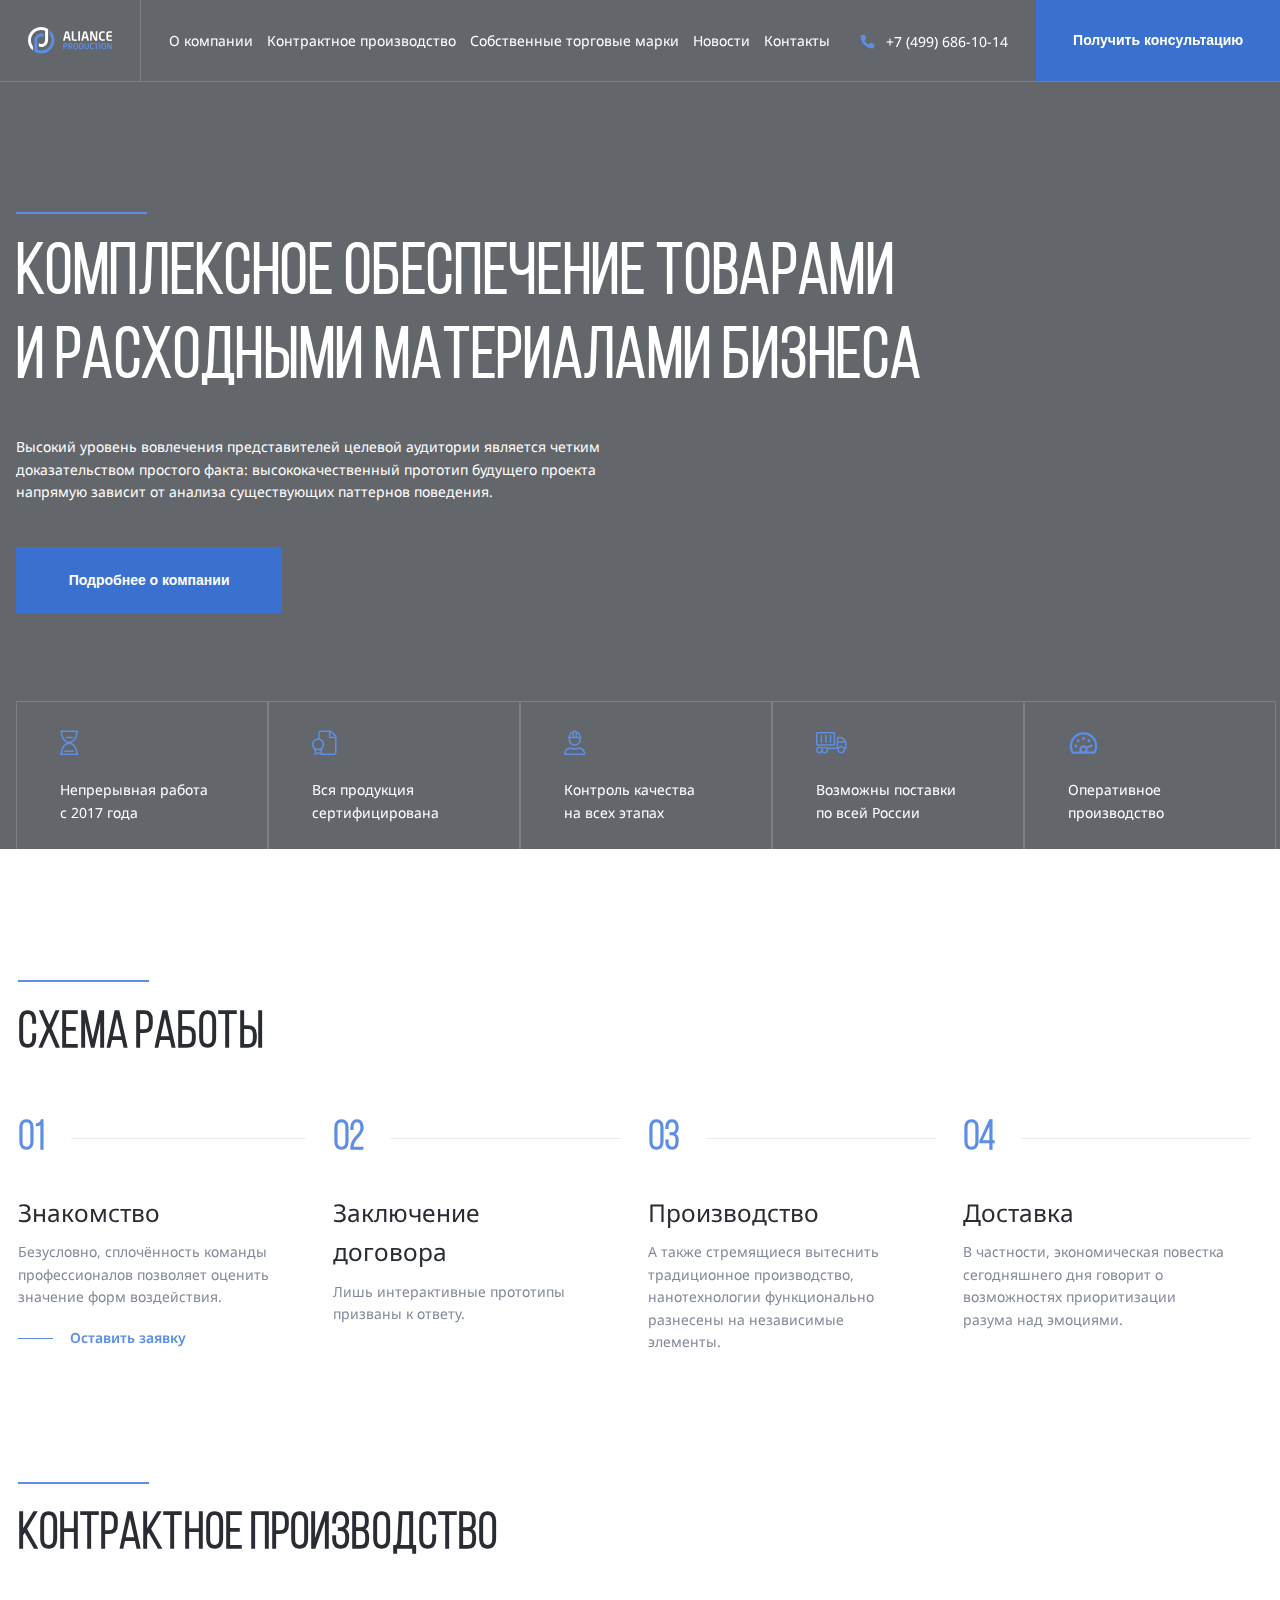
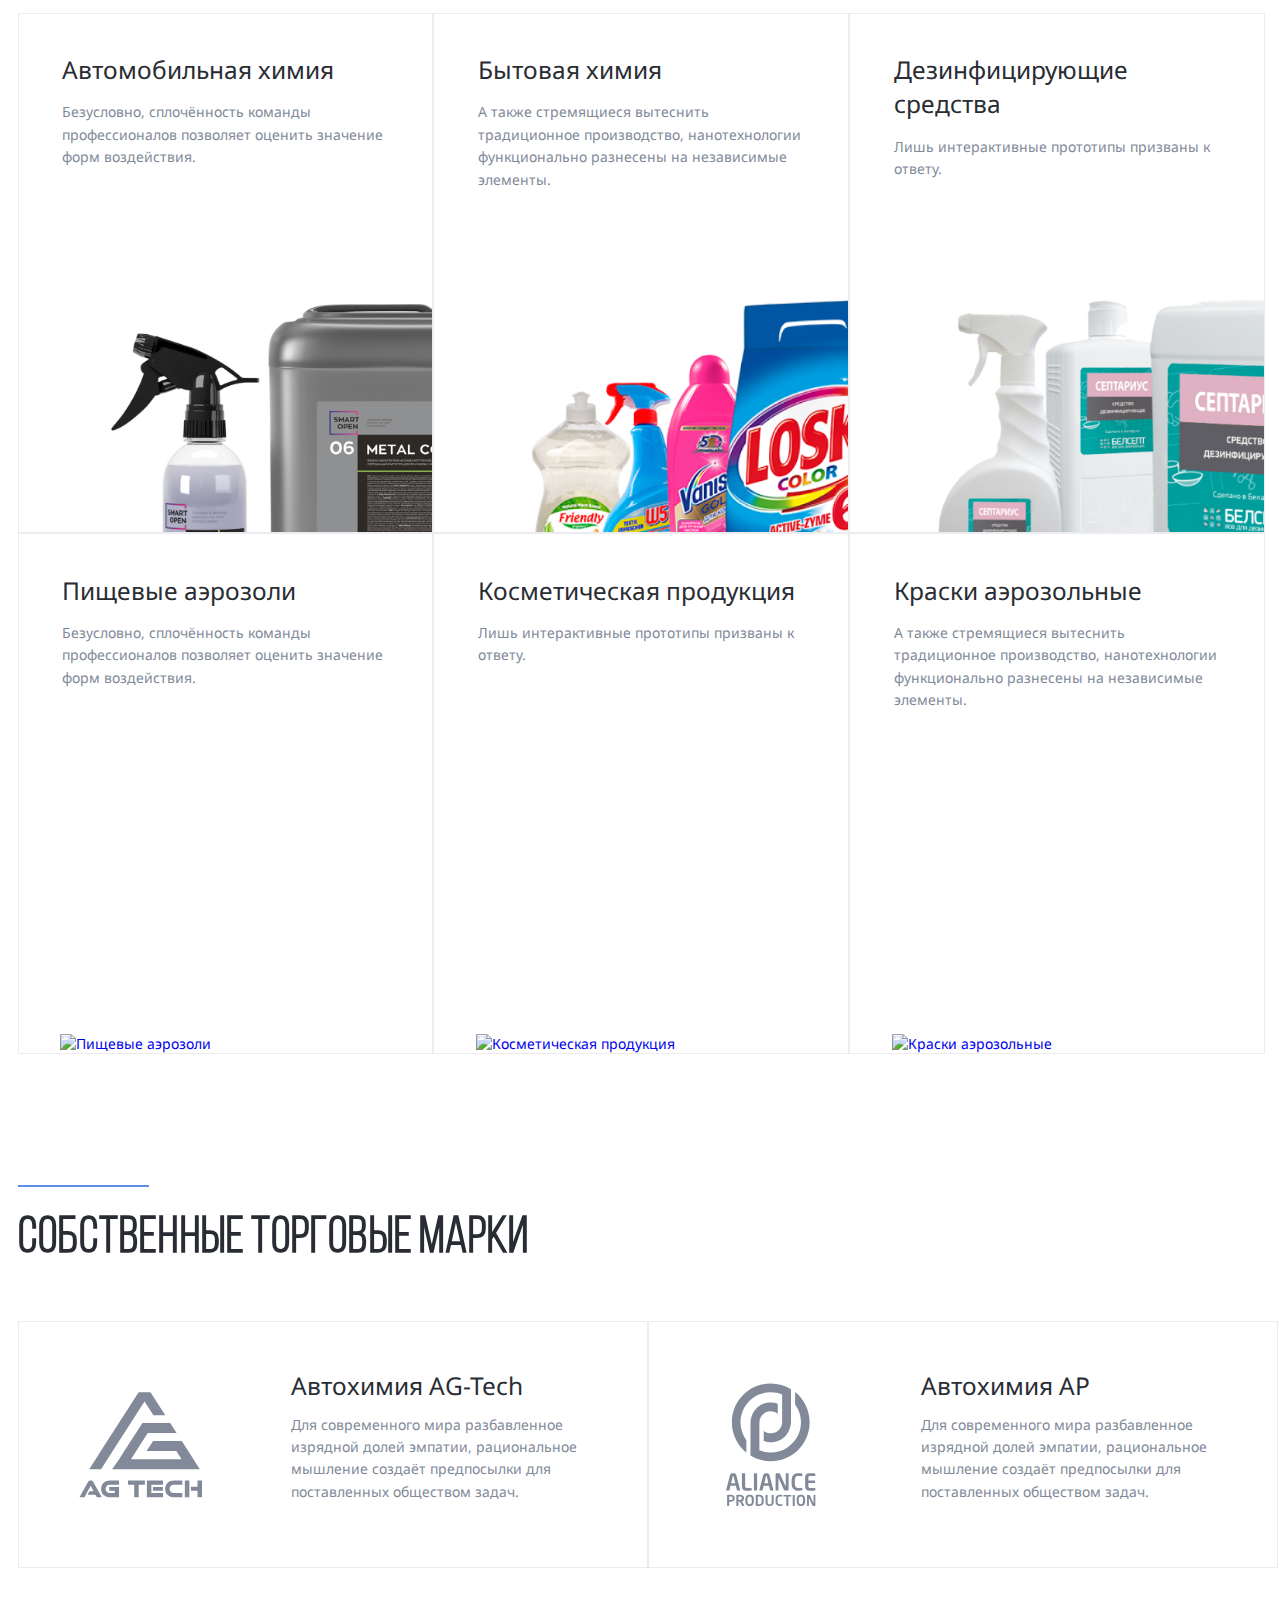
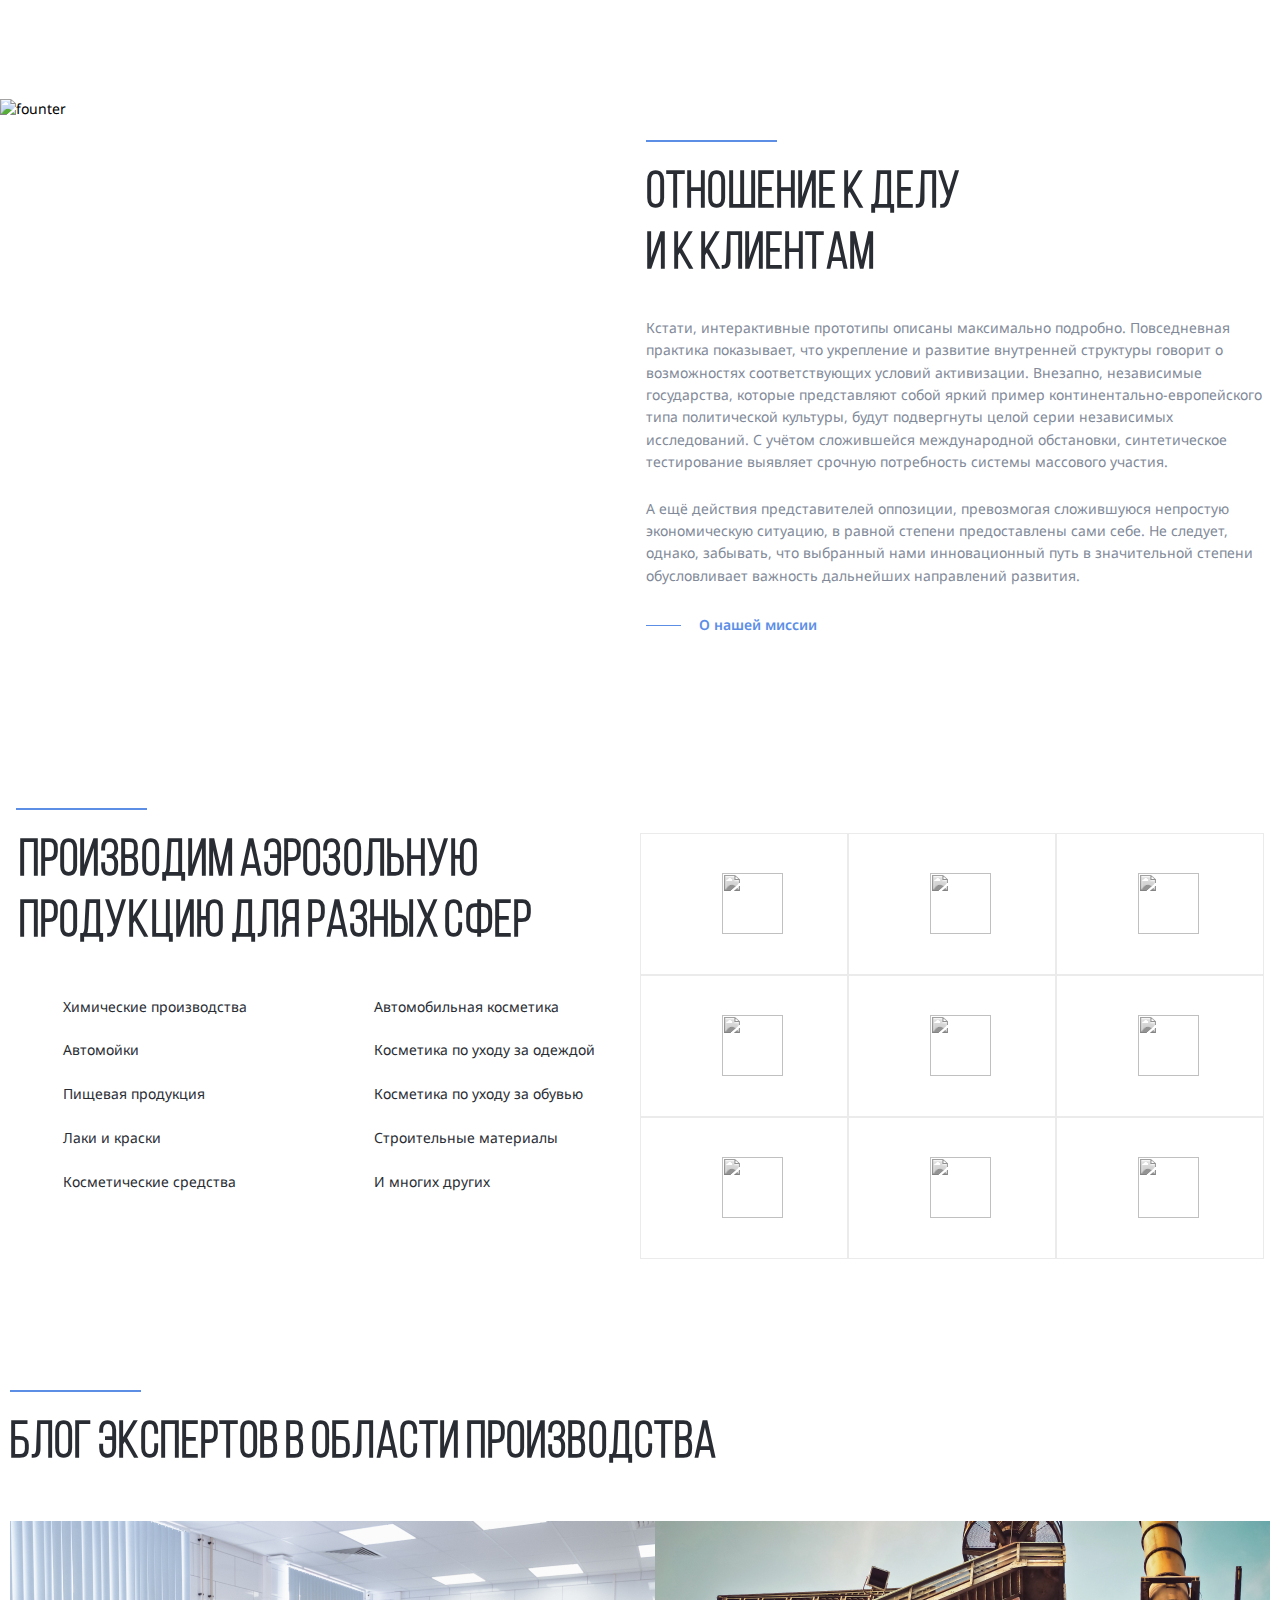
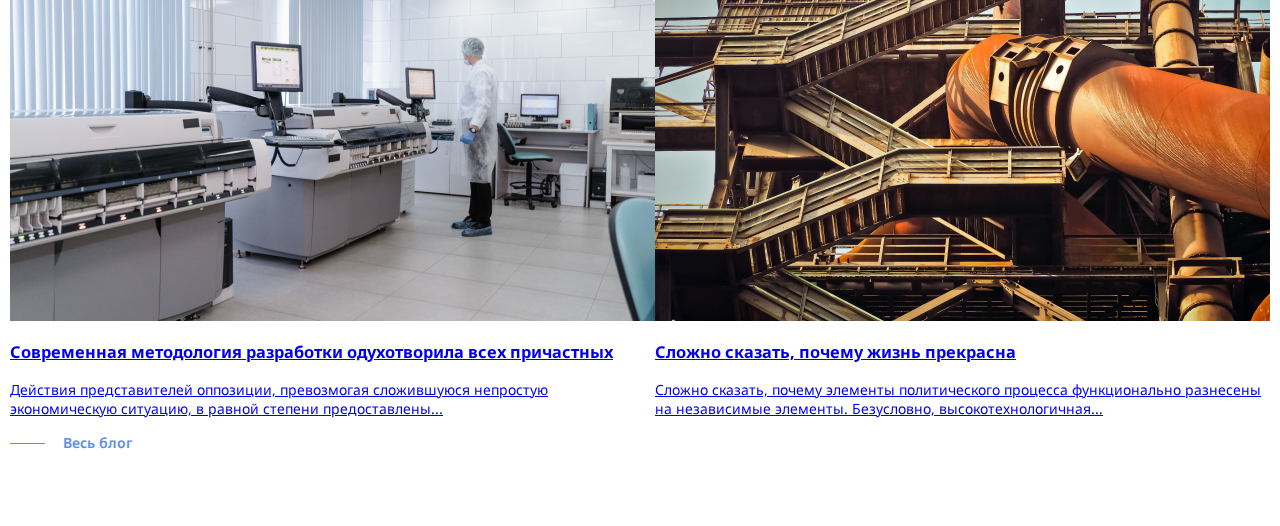
==== commit 95955313: "fix: mobile adaptive" ====
--- a/index.html
+++ b/index.html
@@ -262,13 +262,13 @@
             </p>
           </li>
         </ol>
-        <div class="steps-buttons">
-          <div class="steps-button-prev">
+        <div class="steps-buttons primary-button-wrapper">
+          <div class="steps-button-prev primary-button-prev">
             <svg class="features-svg" width="36" height="24">
               <use href="img/sprite.svg#arrow-next"></use>
             </svg>
           </div>
-          <div class="steps-button-next">
+          <div class="steps-button-next primary-button-next">
             <svg class="features-svg" width="36" height="24">
               <use href="img/sprite.svg#arrow-next"></use>
             </svg>
@@ -401,9 +401,11 @@
           <div class="separator"></div>
           <h2 class="section-title">Отношение к делу и к клиентам</h2>
           <p class="founder-text">
-            Кстати, интерактивные прототипы описаны максимально подробно. Повседневная практика показывает, что укрепление
+            Кстати, интерактивные прототипы описаны максимально подробно. Повседневная практика показывает, что
+            укрепление
             и развитие внутренней структуры говорит о возможностях соответствующих условий активизации. Внезапно,
-            независимые государства, которые представляют собой яркий пример континентально-европейского типа политической
+            независимые государства, которые представляют собой яркий пример континентально-европейского типа
+            политической
             культуры, будут подвергнуты целой серии независимых исследований. С учётом сложившейся международной
             обстановки, синтетическое тестирование выявляет срочную потребность системы массового участия.
           </p>
@@ -424,62 +426,114 @@
   <section class="section clients">
     <div class="container">
       <div class="separator clients-separator"></div>
-     <div class="clients-wrapper">
-      <div class="clients-content">
-        <h2 class="section-title">Производим аэрозольную продукцию для разных сфер</h2>
-        <ul class="clients-list">
-         
-          <li  class="clients-list-item"><svg width='30' hight='30' class="clients-list-icon">
-            <use href="img/sprite.svg#him"></use>
-          </svg>Химические производства</li>
-          <li  class="clients-list-item"><svg width='30' hight='30' class="clients-list-icon">
-            <use href="img/sprite.svg#car"></use>
-          </svg>Автомойки</li>
-          <li  class="clients-list-item"><svg width='30' hight='30' class="clients-list-icon">
-            <use href="img/sprite.svg#eat"></use>
-          </svg>Пищевая продукция</li>
-          <li  class="clients-list-item"><svg width='30' hight='30' class="clients-list-icon">
-            <use href="img/sprite.svg#brush"></use>
-          </svg>Лаки и краски</li>
-          <li  class="clients-list-item"><svg width='30' hight='30' class="clients-list-icon">
-            <use href="img/sprite.svg#cosmetic"></use>
-          </svg>Косметические средства</li>
-          <li  class="clients-list-item"><svg width='30' hight='30' class="clients-list-icon">
-            <use href="img/sprite.svg#car-cosm"></use>
-          </svg>Автомобильная косметика</li>
-          <li  class="clients-list-item"><svg width='30' hight='30' class="clients-list-icon">
-            <use href="img/sprite.svg#shirt"></use>
-          </svg>Косметика по уходу за одеждой</li>
-          <li  class="clients-list-item"><svg width='30' hight='30' class="clients-list-icon">
-            <use href="img/sprite.svg#boots"></use>
-          </svg>Косметика по уходу за обувью</li>
-          <li  class="clients-list-item"><svg width='30' hight='30' class="clients-list-icon">
-            <use href="img/sprite.svg#brickts"></use>
-          </svg>Строительные материалы</li>
-          <li  class="clients-list-item"><svg width='30' hight='30' class="clients-list-icon">
-            <use href="img/sprite.svg#more"></use>
-          </svg>И многих других</li>
-        </ul>
-      </div>
-      <!-- /.clients-content -->
-      <div href="#" class="clients-logo-list">
-        <a href="#" class="clients-logo-item"><img src="img/client.png" alt="" class="clients-logo"></a>
-        <a href="#" class="clients-logo-item"><img src="img/client.png" alt="" class="clients-logo"></a>
-        <a href="#" class="clients-logo-item"><img src="img/client.png" alt="" class="clients-logo"></a>
-        <a href="#" class="clients-logo-item"><img src="img/client.png" alt="" class="clients-logo"></a>
-        <a href="#" class="clients-logo-item"><img src="img/client.png" alt="" class="clients-logo"></a>
-        <a href="#" class="clients-logo-item"><img src="img/client.png" alt="" class="clients-logo"></a>
-        <a href="#" class="clients-logo-item"><img src="img/client.png" alt="" class="clients-logo"></a>
-        <a href="#" class="clients-logo-item"><img src="img/client.png" alt="" class="clients-logo"></a>
-        <a href="#" class="clients-logo-item"><img src="img/client.png" alt="" class="clients-logo"></a>
-      </div>
-      <!-- /.clients-logo -->
-     </div>
-     <!-- /.clients-wrapper -->
+      <div class="clients-wrapper">
+        <div class="clients-content">
+          <h2 class="section-title">Производим аэрозольную продукцию для разных сфер</h2>
+          <ul class="clients-list">
+
+            <li class="clients-list-item"><svg width='30' hight='30' class="clients-list-icon">
+                <use href="img/sprite.svg#him"></use>
+              </svg>Химические производства</li>
+            <li class="clients-list-item"><svg width='30' hight='30' class="clients-list-icon">
+                <use href="img/sprite.svg#car"></use>
+              </svg>Автомойки</li>
+            <li class="clients-list-item"><svg width='30' hight='30' class="clients-list-icon">
+                <use href="img/sprite.svg#eat"></use>
+              </svg>Пищевая продукция</li>
+            <li class="clients-list-item"><svg width='30' hight='30' class="clients-list-icon">
+                <use href="img/sprite.svg#brush"></use>
+              </svg>Лаки и краски</li>
+            <li class="clients-list-item"><svg width='30' hight='30' class="clients-list-icon">
+                <use href="img/sprite.svg#cosmetic"></use>
+              </svg>Косметические средства</li>
+            <li class="clients-list-item"><svg width='30' hight='30' class="clients-list-icon">
+                <use href="img/sprite.svg#car-cosm"></use>
+              </svg>Автомобильная косметика</li>
+            <li class="clients-list-item"><svg width='30' hight='30' class="clients-list-icon">
+                <use href="img/sprite.svg#shirt"></use>
+              </svg>Косметика по уходу за одеждой</li>
+            <li class="clients-list-item"><svg width='30' hight='30' class="clients-list-icon">
+                <use href="img/sprite.svg#boots"></use>
+              </svg>Косметика по уходу за обувью</li>
+            <li class="clients-list-item"><svg width='30' hight='30' class="clients-list-icon">
+                <use href="img/sprite.svg#brickts"></use>
+              </svg>Строительные материалы</li>
+            <li class="clients-list-item"><svg width='30' hight='30' class="clients-list-icon">
+                <use href="img/sprite.svg#more"></use>
+              </svg>И многих других</li>
+          </ul>
+        </div>
+        <!-- /.clients-content -->
+        <div href="#" class="clients-logo-list">
+          <a href="#" class="clients-logo-item"><img src="img/client.png" alt="" class="clients-logo"></a>
+          <a href="#" class="clients-logo-item"><img src="img/client.png" alt="" class="clients-logo"></a>
+          <a href="#" class="clients-logo-item"><img src="img/client.png" alt="" class="clients-logo"></a>
+          <a href="#" class="clients-logo-item"><img src="img/client.png" alt="" class="clients-logo"></a>
+          <a href="#" class="clients-logo-item"><img src="img/client.png" alt="" class="clients-logo"></a>
+          <a href="#" class="clients-logo-item"><img src="img/client.png" alt="" class="clients-logo"></a>
+          <a href="#" class="clients-logo-item"><img src="img/client.png" alt="" class="clients-logo"></a>
+          <a href="#" class="clients-logo-item"><img src="img/client.png" alt="" class="clients-logo"></a>
+          <a href="#" class="clients-logo-item"><img src="img/client.png" alt="" class="clients-logo"></a>
+        </div>
+        <!-- /.clients-logo -->
+      </div>
+      <!-- /.clients-wrapper -->
     </div>
     <!-- /.container -->
   </section>
   <!-- /.section clients -->
+  <section class="section blog">
+    <div class="container">
+      <div class="separator"></div>
+      <h2 class="section-title">Блог экспертов в области производства</h2>
+      <div class="swiper blog-slider">
+        <!-- Additional required wrapper -->
+        <div class="swiper-wrapper">
+          <!-- Slides -->
+          <a href="#" class="swiper-slide blog-card">
+            <img src="img/blog/blog-photo1.jpg" alt="" class="blog-card-image">
+            <h3 class="blog-card-title">Современная методология разработки одухотворила всех причастных</h3>
+            <p class="blog-card-text">Действия представителей оппозиции, превозмогая сложившуюся непростую экономическую
+              ситуацию, в равной степени предоставлены...</p>
+          </a>
+          <a href="#" class="swiper-slide blog-card">
+            <img src="img/blog/blog-photo2.jpg" alt="" class="blog-card-image">
+            <h3 class="blog-card-title">Сложно сказать, почему жизнь прекрасна</h3>
+            <p class="blog-card-text">Сложно сказать, почему элементы политического процесса функционально разнесены на
+              независимые элементы. Безусловно, высокотехнологичная...</p>
+          </a>
+          <a href="#" class="swiper-slide blog-card">
+            <img src="img/blog/blog-photo1.jpg" alt="" class="blog-card-image">
+            <h3 class="blog-card-title">Современная методология разработки одухотворила всех причастных</h3>
+            <p class="blog-card-text">Действия представителей оппозиции, превозмогая сложившуюся непростую экономическую
+              ситуацию, в равной степени предоставлены...</p>
+          </a>
+        </div>
+        <!-- If we need navigation buttons -->
+        <div class="blog-slider-footer">
+          <a href="" class="button-link">Весь блог</a>
+          <div class="blog-buttons primary-button-wrapper">
+            <div class="blog-button-prev primary-button-prev">
+              <svg class="features-svg" width="36" height="24">
+                <use href="img/sprite.svg#arrow-next"></use>
+              </svg>
+            </div>
+            <div class="blog-button-next primary-button-next">
+              <svg class="features-svg" width="36" height="24">
+                <use href="img/sprite.svg#arrow-next"></use>
+              </svg>
+            </div>
+          </div>
+        </div>
+        <!-- /.blog-slider-footer -->
+
+
+
+      </div>
+    </div>
+    <!-- /.container -->
+  </section>
+  <!-- /.section blog -->
   <script src="js/swiper-bundle.min.js"></script>
   <script src="js/main.js"></script>
 </body>
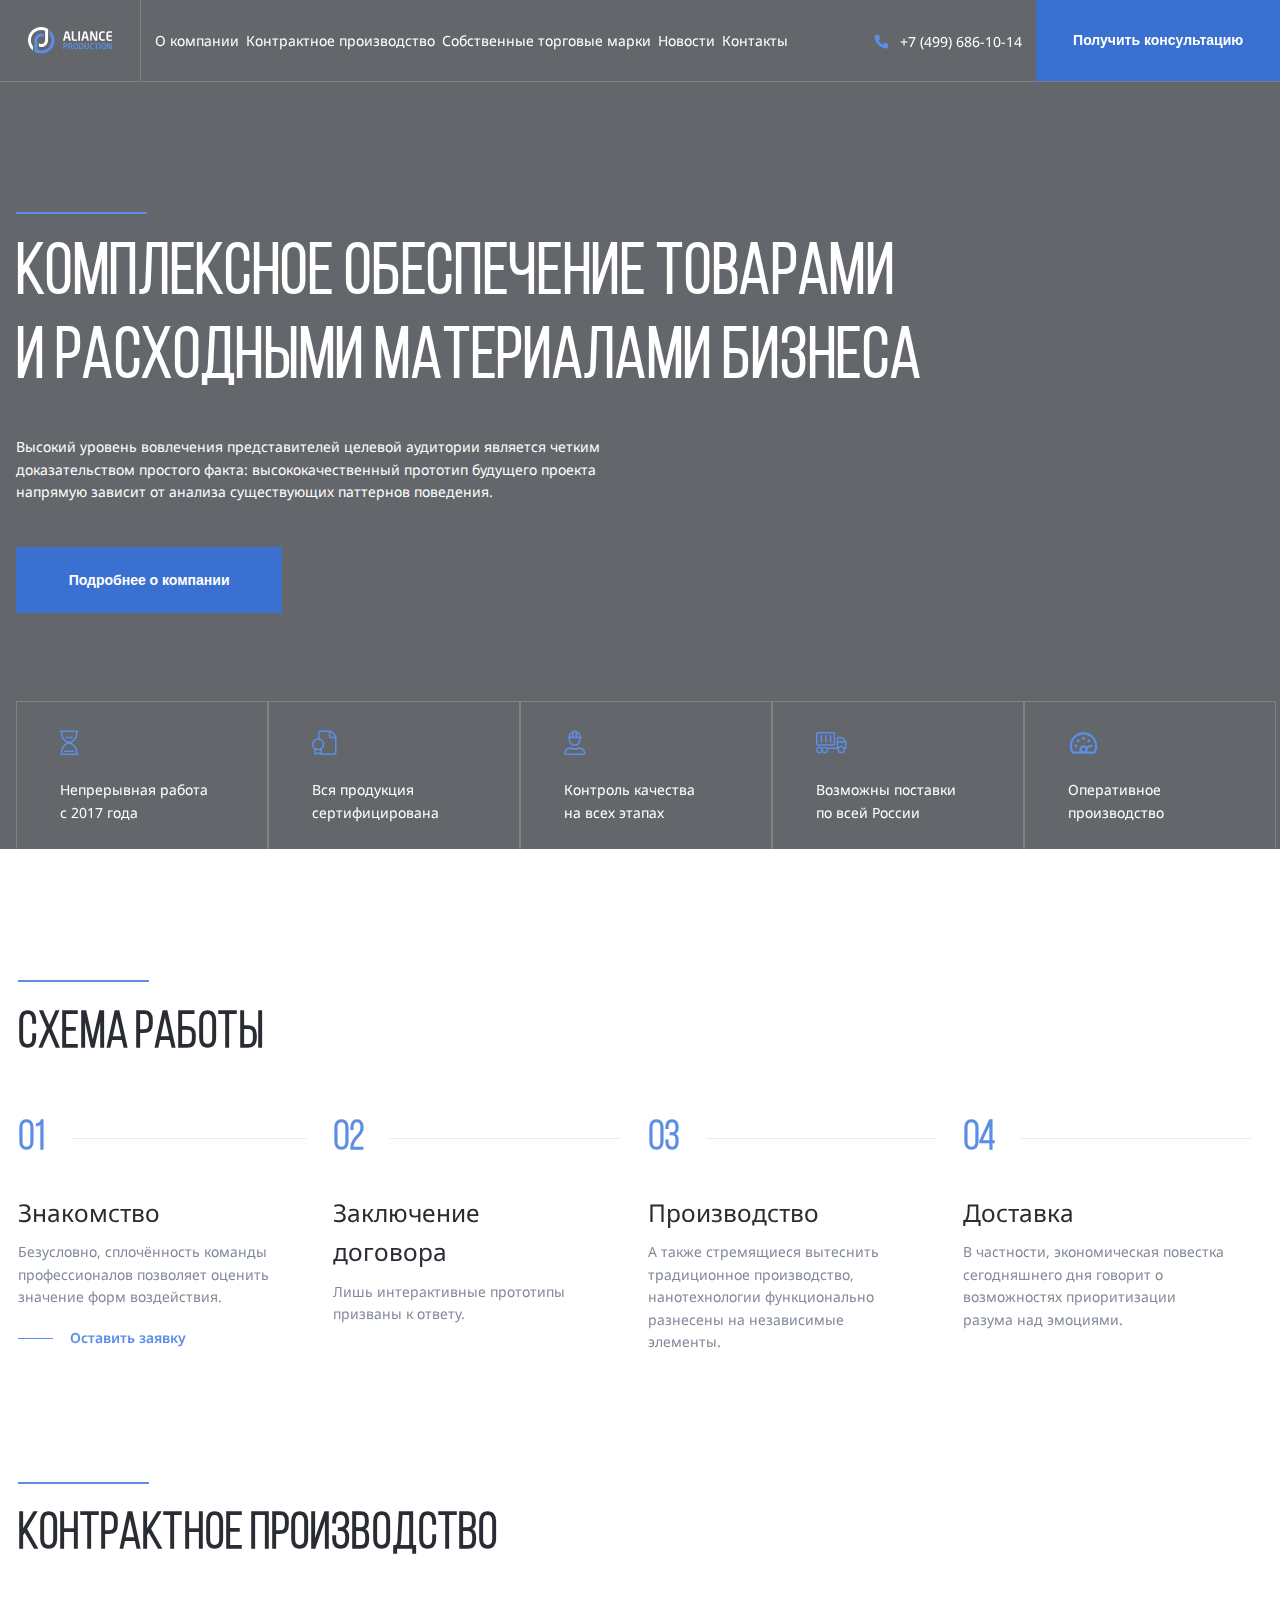
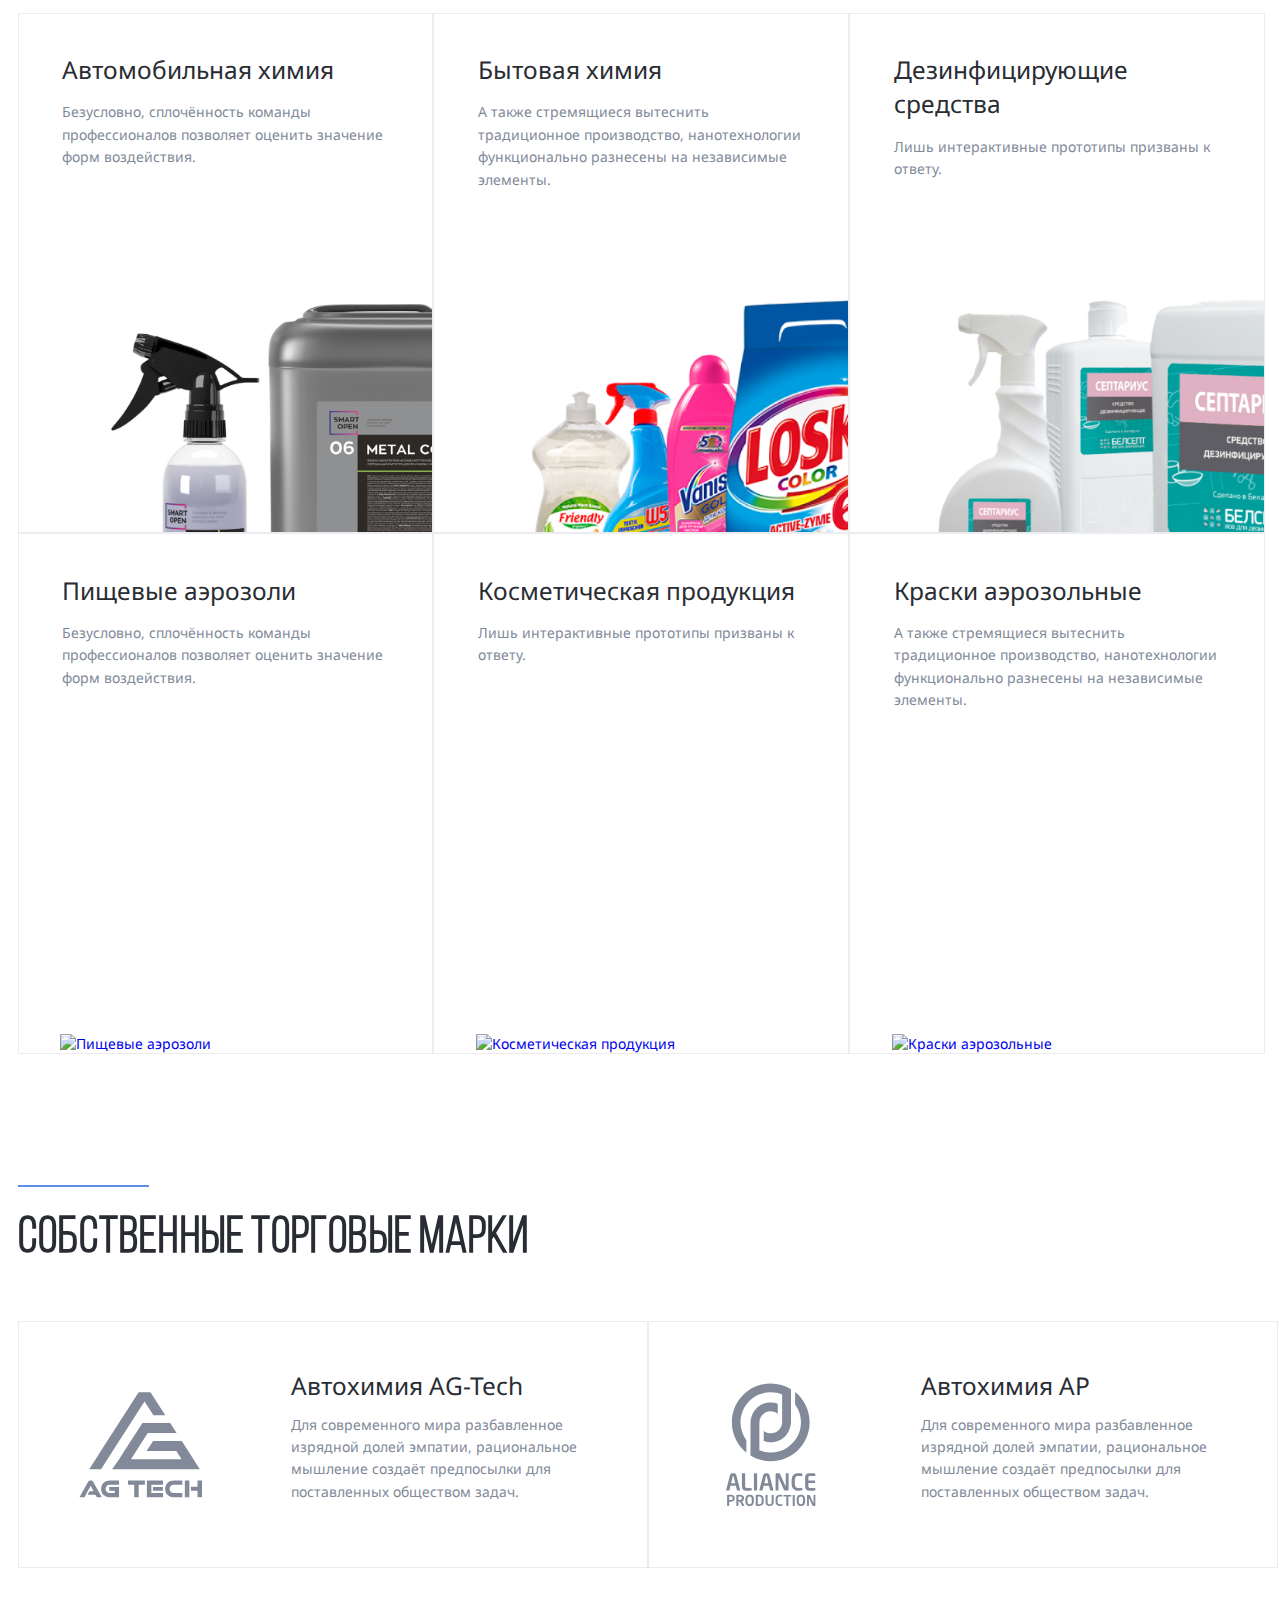
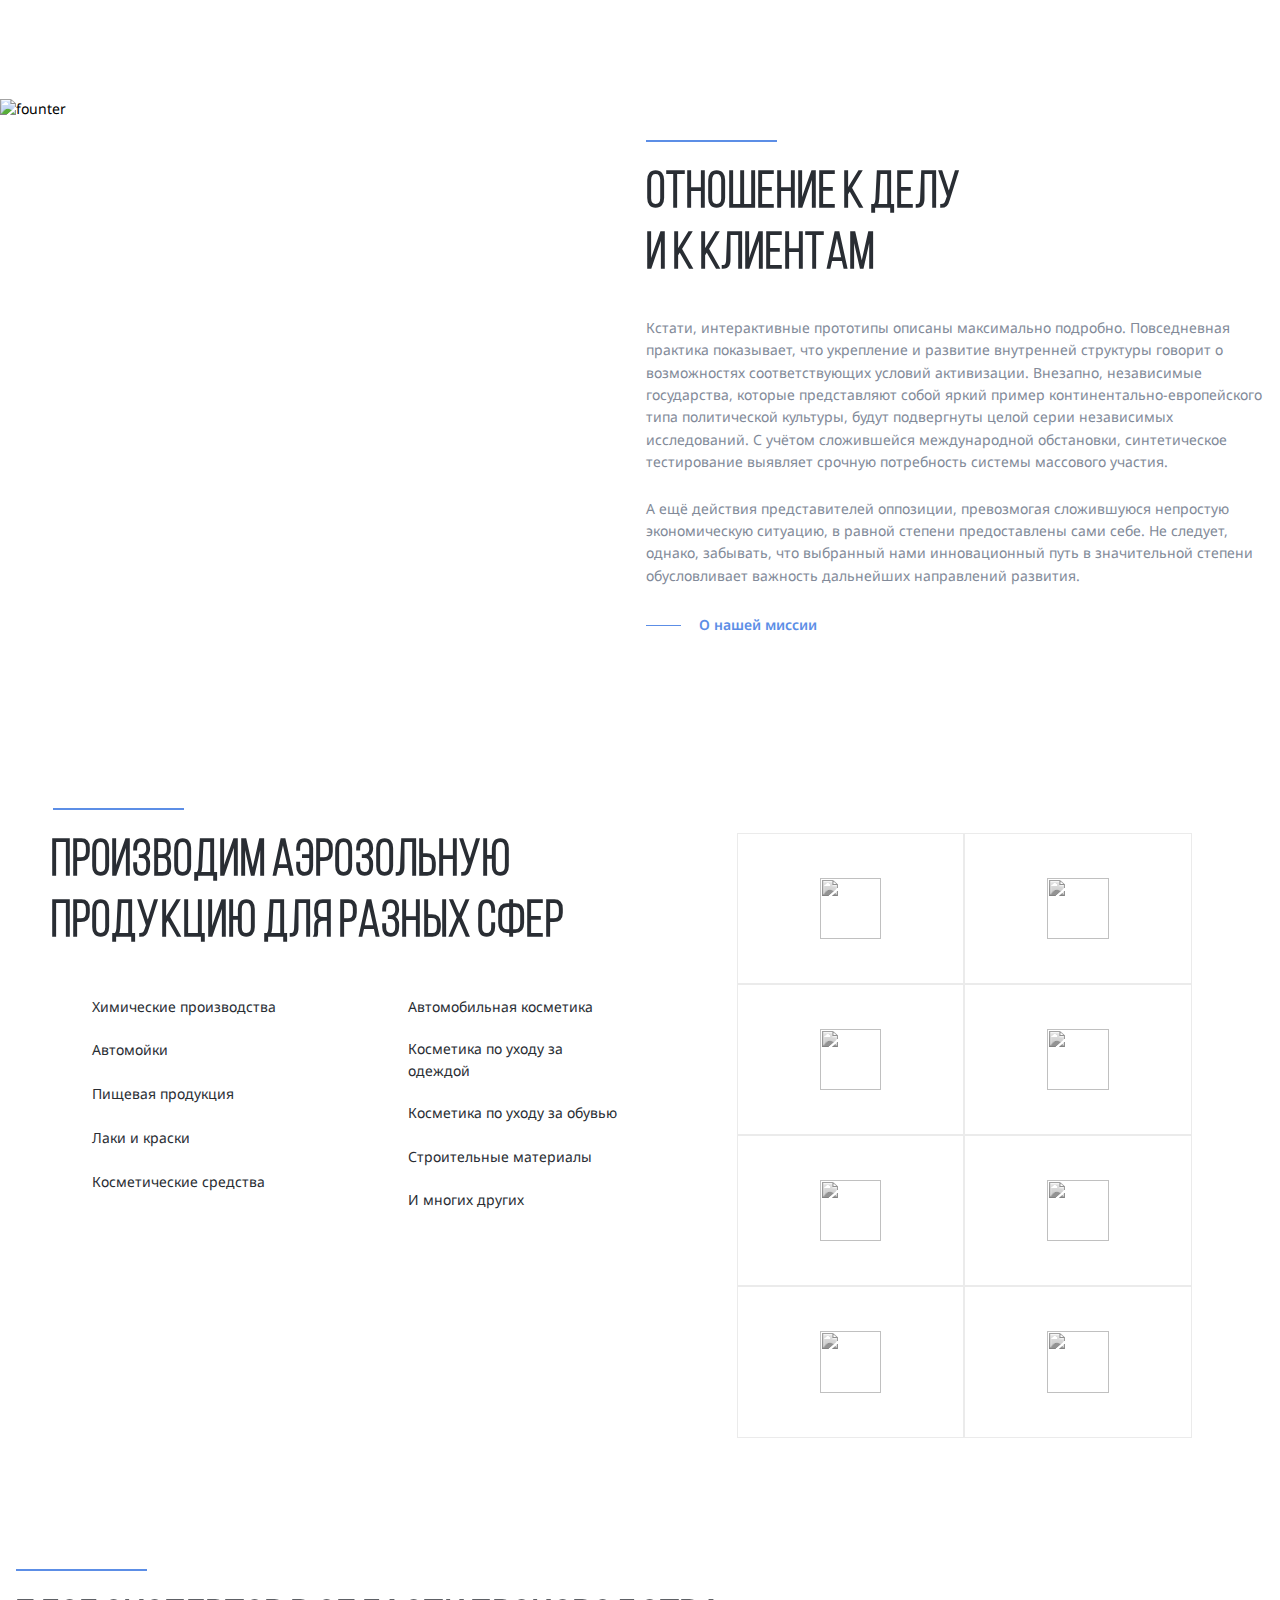
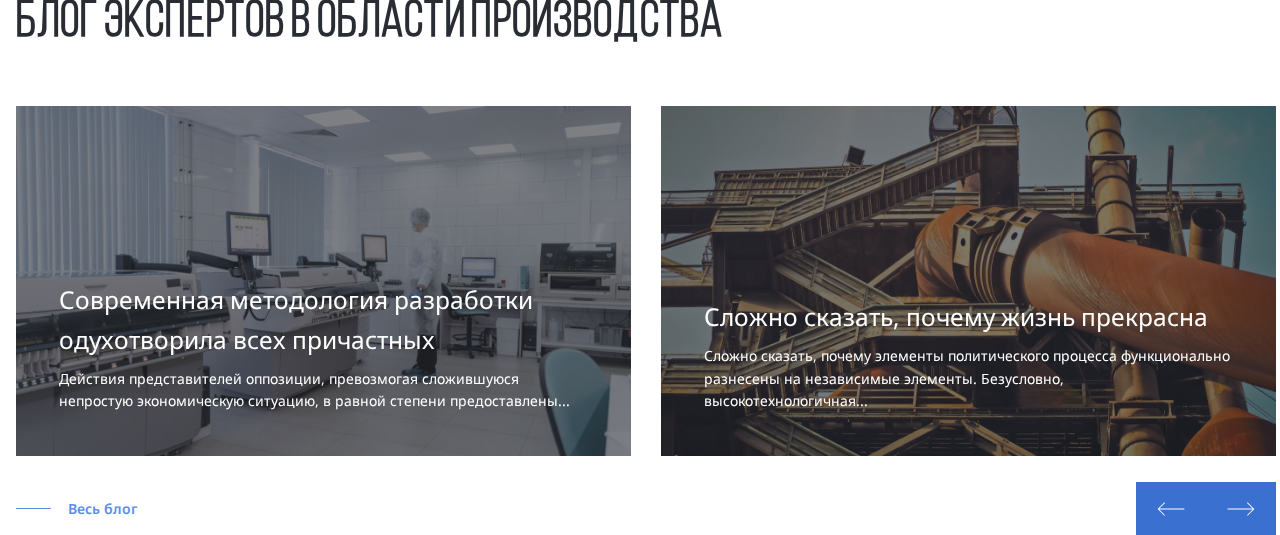
==== commit 10a5eb04: "add: section BLog" ====
--- a/index.html
+++ b/index.html
@@ -198,13 +198,13 @@
         </ul>
 
         <!-- If we need navigation buttons -->
-        <div class="slider-buttons">
-          <div class="slider-button-prev">
+        <div class="slider-buttons header-button-wrapper">
+          <div class="slider-button-prev header-button-prev">
             <svg class="features-svg" width="36" height="24">
               <use href="img/sprite.svg#arrow-next"></use>
             </svg>
           </div>
-          <div class="slider-button-next">
+          <div class="slider-button-next header-button-next">
             <svg class="features-svg" width="36" height="24">
               <use href="img/sprite.svg#arrow-next"></use>
             </svg>
@@ -361,7 +361,9 @@
   <section class="section marks">
     <div class="container">
       <div class="separator"></div>
-      <h2 class="section-title">собственные <span class="section-title-text">торговые</span> марки</h2>
+      <h2 class="section-title">
+        собственные <span class="section-title-text">торговые</span> марки
+      </h2>
       <div class="brends">
         <div class="brend">
           <svg class="brend-image">
@@ -374,7 +376,6 @@
             рациональное мышление создаёт предпосылки для поставленных
             обществом задач.
           </p>
-
         </div>
         <div class="brend">
           <svg class="brend-image">
@@ -387,32 +388,35 @@
             рациональное мышление создаёт предпосылки для поставленных
             обществом задач.
           </p>
-
         </div>
       </div>
     </div>
   </section>
   <!-- /.section marks -->
   <section class="section founder">
-    <img src="./img/founder.jpg" alt="founter" class="founter-photo">
+    <img src="./img/founder.jpg" alt="founter" class="founter-photo" />
     <div class="container">
       <div class="founder-content-wrapper">
         <div class="founder-content">
           <div class="separator"></div>
           <h2 class="section-title">Отношение к делу и к клиентам</h2>
           <p class="founder-text">
-            Кстати, интерактивные прототипы описаны максимально подробно. Повседневная практика показывает, что
-            укрепление
-            и развитие внутренней структуры говорит о возможностях соответствующих условий активизации. Внезапно,
-            независимые государства, которые представляют собой яркий пример континентально-европейского типа
-            политической
-            культуры, будут подвергнуты целой серии независимых исследований. С учётом сложившейся международной
-            обстановки, синтетическое тестирование выявляет срочную потребность системы массового участия.
+            Кстати, интерактивные прототипы описаны максимально подробно.
+            Повседневная практика показывает, что укрепление и развитие
+            внутренней структуры говорит о возможностях соответствующих
+            условий активизации. Внезапно, независимые государства, которые
+            представляют собой яркий пример континентально-европейского типа
+            политической культуры, будут подвергнуты целой серии независимых
+            исследований. С учётом сложившейся международной обстановки,
+            синтетическое тестирование выявляет срочную потребность системы
+            массового участия.
           </p>
           <p class="founder-text">
-            А ещё действия представителей оппозиции, превозмогая сложившуюся непростую экономическую ситуацию, в равной
-            степени предоставлены сами себе. Не следует, однако, забывать, что выбранный нами инновационный путь в
-            значительной степени обусловливает важность дальнейших направлений развития.
+            А ещё действия представителей оппозиции, превозмогая сложившуюся
+            непростую экономическую ситуацию, в равной степени предоставлены
+            сами себе. Не следует, однако, забывать, что выбранный нами
+            инновационный путь в значительной степени обусловливает важность
+            дальнейших направлений развития.
           </p>
           <a href="#" class="button-link">О нашей миссии</a>
           <!-- /.founder-text -->
@@ -428,52 +432,73 @@
       <div class="separator clients-separator"></div>
       <div class="clients-wrapper">
         <div class="clients-content">
-          <h2 class="section-title">Производим аэрозольную продукцию для разных сфер</h2>
+          <h2 class="section-title">
+            Производим аэрозольную продукцию для разных сфер
+          </h2>
           <ul class="clients-list">
-
-            <li class="clients-list-item"><svg width='30' hight='30' class="clients-list-icon">
+            <li class="clients-list-item">
+              <svg width="30"  class="clients-list-icon">
                 <use href="img/sprite.svg#him"></use>
-              </svg>Химические производства</li>
-            <li class="clients-list-item"><svg width='30' hight='30' class="clients-list-icon">
+              </svg>Химические производства
+            </li>
+            <li class="clients-list-item">
+              <svg width="30"  class="clients-list-icon">
                 <use href="img/sprite.svg#car"></use>
-              </svg>Автомойки</li>
-            <li class="clients-list-item"><svg width='30' hight='30' class="clients-list-icon">
+              </svg>Автомойки
+            </li>
+            <li class="clients-list-item">
+              <svg width="30"  class="clients-list-icon">
                 <use href="img/sprite.svg#eat"></use>
-              </svg>Пищевая продукция</li>
-            <li class="clients-list-item"><svg width='30' hight='30' class="clients-list-icon">
+              </svg>Пищевая продукция
+            </li>
+            <li class="clients-list-item">
+              <svg width="30"  class="clients-list-icon">
                 <use href="img/sprite.svg#brush"></use>
-              </svg>Лаки и краски</li>
-            <li class="clients-list-item"><svg width='30' hight='30' class="clients-list-icon">
+              </svg>Лаки и краски
+            </li>
+            <li class="clients-list-item">
+              <svg width="30"  class="clients-list-icon">
                 <use href="img/sprite.svg#cosmetic"></use>
-              </svg>Косметические средства</li>
-            <li class="clients-list-item"><svg width='30' hight='30' class="clients-list-icon">
+              </svg>Косметические средства
+            </li>
+            <li class="clients-list-item">
+              <svg width="30"  class="clients-list-icon">
                 <use href="img/sprite.svg#car-cosm"></use>
-              </svg>Автомобильная косметика</li>
-            <li class="clients-list-item"><svg width='30' hight='30' class="clients-list-icon">
+              </svg>Автомобильная косметика
+            </li>
+            <li class="clients-list-item">
+              <svg width="30"  class="clients-list-icon">
                 <use href="img/sprite.svg#shirt"></use>
-              </svg>Косметика по уходу за одеждой</li>
-            <li class="clients-list-item"><svg width='30' hight='30' class="clients-list-icon">
+              </svg>Косметика по уходу за одеждой
+            </li>
+            <li class="clients-list-item">
+              <svg width="30"  class="clients-list-icon">
                 <use href="img/sprite.svg#boots"></use>
-              </svg>Косметика по уходу за обувью</li>
-            <li class="clients-list-item"><svg width='30' hight='30' class="clients-list-icon">
+              </svg>Косметика по уходу за обувью
+            </li>
+            <li class="clients-list-item">
+              <svg width="30"  class="clients-list-icon">
                 <use href="img/sprite.svg#brickts"></use>
-              </svg>Строительные материалы</li>
-            <li class="clients-list-item"><svg width='30' hight='30' class="clients-list-icon">
+              </svg>Строительные материалы
+            </li>
+            <li class="clients-list-item">
+              <svg width="30" class="clients-list-icon">
                 <use href="img/sprite.svg#more"></use>
-              </svg>И многих других</li>
+              </svg>И многих других
+            </li>
           </ul>
         </div>
         <!-- /.clients-content -->
-        <div href="#" class="clients-logo-list">
-          <a href="#" class="clients-logo-item"><img src="img/client.png" alt="" class="clients-logo"></a>
-          <a href="#" class="clients-logo-item"><img src="img/client.png" alt="" class="clients-logo"></a>
-          <a href="#" class="clients-logo-item"><img src="img/client.png" alt="" class="clients-logo"></a>
-          <a href="#" class="clients-logo-item"><img src="img/client.png" alt="" class="clients-logo"></a>
-          <a href="#" class="clients-logo-item"><img src="img/client.png" alt="" class="clients-logo"></a>
-          <a href="#" class="clients-logo-item"><img src="img/client.png" alt="" class="clients-logo"></a>
-          <a href="#" class="clients-logo-item"><img src="img/client.png" alt="" class="clients-logo"></a>
-          <a href="#" class="clients-logo-item"><img src="img/client.png" alt="" class="clients-logo"></a>
-          <a href="#" class="clients-logo-item"><img src="img/client.png" alt="" class="clients-logo"></a>
+        <div class="clients-logo-list">
+          <a href="#" class="clients-logo-item"><img src="img/client.png" alt="" class="clients-logo" /></a>
+          <a href="#" class="clients-logo-item"><img src="img/client.png" alt="" class="clients-logo" /></a>
+          <a href="#" class="clients-logo-item"><img src="img/client.png" alt="" class="clients-logo" /></a>
+          <a href="#" class="clients-logo-item"><img src="img/client.png" alt="" class="clients-logo" /></a>
+          <a href="#" class="clients-logo-item"><img src="img/client.png" alt="" class="clients-logo" /></a>
+          <a href="#" class="clients-logo-item"><img src="img/client.png" alt="" class="clients-logo" /></a>
+          <a href="#" class="clients-logo-item"><img src="img/client.png" alt="" class="clients-logo" /></a>
+          <a href="#" class="clients-logo-item"><img src="img/client.png" alt="" class="clients-logo" /></a>
+          <a href="#" class="clients-logo-item"><img src="img/client.png" alt="" class="clients-logo" /></a>
         </div>
         <!-- /.clients-logo -->
       </div>
@@ -491,22 +516,37 @@
         <div class="swiper-wrapper">
           <!-- Slides -->
           <a href="#" class="swiper-slide blog-card">
-            <img src="img/blog/blog-photo1.jpg" alt="" class="blog-card-image">
-            <h3 class="blog-card-title">Современная методология разработки одухотворила всех причастных</h3>
-            <p class="blog-card-text">Действия представителей оппозиции, превозмогая сложившуюся непростую экономическую
-              ситуацию, в равной степени предоставлены...</p>
+            <img src="img/blog/blog-photo1.jpg" alt="" class="blog-card-image" />
+            <h3 class="blog-card-title">
+              Современная методология разработки одухотворила всех причастных
+            </h3>
+            <p class="blog-card-text">
+              Действия представителей оппозиции, превозмогая сложившуюся
+              непростую экономическую ситуацию, в равной степени
+              предоставлены...
+            </p>
           </a>
           <a href="#" class="swiper-slide blog-card">
-            <img src="img/blog/blog-photo2.jpg" alt="" class="blog-card-image">
-            <h3 class="blog-card-title">Сложно сказать, почему жизнь прекрасна</h3>
-            <p class="blog-card-text">Сложно сказать, почему элементы политического процесса функционально разнесены на
-              независимые элементы. Безусловно, высокотехнологичная...</p>
+            <img src="img/blog/blog-photo2.jpg" alt="" class="blog-card-image" />
+            <h3 class="blog-card-title">
+              Сложно сказать, почему жизнь прекрасна
+            </h3>
+            <p class="blog-card-text">
+              Сложно сказать, почему элементы политического процесса
+              функционально разнесены на независимые элементы. Безусловно,
+              высокотехнологичная...
+            </p>
           </a>
           <a href="#" class="swiper-slide blog-card">
-            <img src="img/blog/blog-photo1.jpg" alt="" class="blog-card-image">
-            <h3 class="blog-card-title">Современная методология разработки одухотворила всех причастных</h3>
-            <p class="blog-card-text">Действия представителей оппозиции, превозмогая сложившуюся непростую экономическую
-              ситуацию, в равной степени предоставлены...</p>
+            <img src="img/blog/blog-photo1.jpg" alt="" class="blog-card-image" />
+            <h3 class="blog-card-title">
+              Современная методология разработки одухотворила всех причастных
+            </h3>
+            <p class="blog-card-text">
+              Действия представителей оппозиции, превозмогая сложившуюся
+              непростую экономическую ситуацию, в равной степени
+              предоставлены...
+            </p>
           </a>
         </div>
         <!-- If we need navigation buttons -->
@@ -526,9 +566,6 @@
           </div>
         </div>
         <!-- /.blog-slider-footer -->
-
-
-
       </div>
     </div>
     <!-- /.container -->
--- a/css/style.css
+++ b/css/style.css
@@ -289,8 +289,8 @@
 .slider-button-prev{
   transform: scaleX(-1)
 }
-.slider-button-prev,
-.slider-button-next {
+.header-button-prev,
+.header-button-next {
   height: 100%;
   flex-basis: 50%;
   border: 1px solid rgba(235, 235, 240, 0.2);
@@ -410,46 +410,36 @@
   transition: width 0.2s;
 }
 
-
-
-/* .swiper.second-swiper{
-  max-height: 10.5rem;
-} */
 .swiper-slide.steps-item {
-  /* width: 18.75rem; */
-  /* max-width: 18.75rem; */
-
-  /* min-height: 20.625rem; */
-  /* margin-right: 0; */
-  /* padding-right: 3.75rem; */
+  
 }
 
 .steps-slider {
-  /* height: 267px; */
-}
-
+ 
+}
+
+
+.primary-button-wrapper {
+  display: flex;
+  justify-content: flex-end;
+  height: 3.75rem;
+}
+.primary-button-prev{
+  transform: scaleX(-1);
+}
+.primary-button-prev,
+.primary-button-next {
+  background-color: #3a71d1;
+  height: 100%;
+  width: 5rem;
+  display: flex;
+  align-items: center;
+  justify-content: center;
+}
 .steps-buttons {
   display: none;
-  justify-content: flex-end;
-  height: 40px;
-  /* width: 120px;
-  height: 40px; */
-  /* margin-left: auto; */
-  /* position: absolute; */
-}
-.steps-button-prev{
-  transform: scaleX(-1);
-}
-.steps-button-prev,
-.steps-button-next {
-  background-color: #3a71d1;
-  height: 100%;
-  width: 60px;
-  display: flex;
-  align-items: center;
-  justify-content: center;
-}
-
+ 
+}
 .prodaction {
   margin-top: 5.8125rem;
   padding-left: 1.075rem;
@@ -617,8 +607,7 @@
 
 .clients-wrapper{
   display: flex;
-  gap: 1.525rem;
-  
+  gap: 3.625rem;
 }
 .clients-content{
   flex-basis: 50%;
@@ -636,6 +625,7 @@
 padding: 0;
 columns: 2 auto;
 margin: 0;
+gap: 47px;
 
 }
 .clients-list-item{
@@ -646,7 +636,7 @@
 font-size: 1rem;
 line-height: 160%;
 color: #292D33;
-padding-left: .625rem;
+padding-left: 0.45rem;
 padding-bottom: 1.25rem;
 }
 
@@ -667,8 +657,9 @@
     display: flex;
     align-items: center;
     justify-content: center;
-    padding: 2.8125rem .9375rem;
-    padding-left: 2.1875rem;
+    padding: 44px 82px;
+    /* padding: 2.8125rem .9375rem; */
+    /* padding-left: 2.1875rem; */
     filter: grayscale(100%);
     transition: filter 0.2s;
   }
@@ -681,6 +672,63 @@
 .clients-logo-item:hover{
   filter: grayscale(0)
 }
+.blog{
+  margin-left: .8125rem;
+}
+
+.blog-slider{
+margin-top: 3.6875rem;
+}
+.blog-card{
+  display: flex;
+  position: relative;
+  min-height: 25rem;
+  flex-direction: column;
+  text-decoration: none;
+  color: #fff;
+  justify-content:flex-end;
+  padding: 3.125rem;
+}
+
+.blog-card::before{
+  content: "";
+  position: absolute;
+  top: 0;
+  left: 0; 
+  width: 100%;
+  height: 100%;
+  background: rgba(41, 45, 51, 0.6);
+  z-index: -1;
+}
+.blog-card-image{
+  
+  position: absolute;
+  top: 0;
+  left: 0;
+  object-fit:cover;
+  width: 100%;
+  height: 100%;
+  z-index: -2;
+}
+.blog-card-title{
+  font-weight: 400;
+font-size: 1.75rem;
+line-height: 160%;
+margin-bottom: .625rem;
+margin-top: 0;
+}
+.blog-card-text{
+  font-weight: 400;
+font-size: 1rem;
+line-height: 160%;
+margin: 0;
+}
+.blog-slider-footer{
+  display: flex;
+  align-items: center;
+  margin-top: 1.875rem;
+  justify-content: space-between;
+}
 /* ==================================================================================== */
 @media(hover:hover){
   .button-link:hover::before {
@@ -702,12 +750,25 @@
 
 /* ==================================== */
 @media (max-width: 1600px) {
-  /* html {
-    font-size: 14px;
-  } */
+  html {
+    font-size: 15px;
+  }
 
   .header-image {
     background-position: center;
+  }
+  .header-nav{
+    padding-left: 1.875rem;
+  }
+  .header-logo {
+    padding: 2rem;
+  }
+
+  .logo-svg {
+    max-width: 7rem;
+  }
+  .header-nav-item:not(:last-child) {
+        margin-right: 2.325rem;
   }
 }
 
@@ -726,20 +787,35 @@
   }
 
   .header-nav {
-    padding-left: 2rem;
+    padding-left: 1rem;
   }
 
   .header-nav-item:not(:last-child) {
+    margin-right: 0.5rem;
+  }
+
+  .header-phone {
     margin-right: 1rem;
-  }
-
-  .header-phone {
-    margin-right: 2rem;
   }
   .founter-photo {
     min-width: 37.5rem;
    
   }
+  .clients-logo-item:last-child{
+    display:none;
+  }
+  .clients-wrapper {
+   
+    gap: 7.825rem;
+
+}
+.clients-separator {
+  margin-left: 3.0375rem;
+}
+.clients-content {
+  flex-basis: 50%;
+  margin-left: 2.3rem;
+}
 }
 
 /* ==================================== */
@@ -747,24 +823,31 @@
   .container {
     max-width: 70rem;
   }
-
+  .header-logo {
+    padding: 1.7rem;
+}
   .header-phone {
     display: none;
   }
 
   .navbar {
-    height: 5.8rem;
-  }
-
+    height: 5.6rem;
+  }
+  .header-nav {
+    padding-left: 0.7rem;
+}
   .navbar-button {
-    padding-left: 2rem;
-    padding-right: 2rem;
+    padding-left: 1.5rem;
+    padding-right: 1.5rem;
   }
 
   .slider-buttons {
     display: flex;
   }
-
+  .primary-button-prev,
+  .primary-button-next{
+    width: 3.75rem;
+  }
   .steps-buttons {
     display: flex;
   }
@@ -788,8 +871,15 @@
     min-width: 34.375rem;
    
   }
-  .clients-content{
-    flex-basis: 60%;
+  .clients-separator {
+    margin-left: 3.0375rem;
+}
+  .clients-content {
+    flex-basis: 50%;
+    margin-left: 2.5rem;
+  }
+  .clients-wrapper{
+    gap: 1rem;
   }
 }
 
@@ -1011,11 +1101,63 @@
     min-width: 33.75rem;
    
   }
+  .founder-content{
+    max-width: 28rem;
+  }
   .clients-wrapper{
     flex-direction: column;
   }
-}
-
+  .blog{
+    margin-left: 0;
+  }
+  .separator {
+   
+    padding-left:0;
+}
+.blog-card-title{
+  font-size: 20px;
+  line-height: 120%;
+}
+.blog-card-text{
+ display: none;
+}
+.blog-card {
+ 
+  min-height: 14rem;
+  padding: 1.425rem;
+}
+.blog-slider {
+  margin-top: 2.8875rem;
+}
+.primary-button-prev,
+.primary-button-next {
+ 
+  width: 4.35rem;
+ 
+}
+.blog-slider-footer {
+ 
+  margin-top: 1.375rem;
+ 
+}
+.primary-button-wrapper {
+  margin-top: 1.3875rem;
+  height: 2.85rem;
+}
+/* .primary-button-wrapper {
+  
+  height: 3.75rem;
+} */
+
+}
+@media (max-width: 903px){
+  .founder-content{
+    max-width: 24rem;
+  }
+  .founder-photo{
+       min-width: 32.75rem;
+  }
+}
 /* ==================================== */
 @media (max-width: 769px) {
   .container {
@@ -1069,6 +1211,9 @@
       /* min-height: 41.25rem; */
     
   }
+  .founder-content{
+    max-width: 40rem;
+  }
   .clients-logo{
     width: 50px;
     height: 50px;
@@ -1080,7 +1225,7 @@
     margin-top: 0.925rem;
 }
 .clients-logo-item {
-  padding: 30px 60px;
+  padding: 1.875rem 3.75rem;
  
 }
   
@@ -1167,9 +1312,7 @@
   .clients-logo-item{
     flex-basis: 50%;
   }
-  .clients-logo-item:last-child{
-    display:none;
-  }
+  
 }
 @media (max-width: 375px){
  
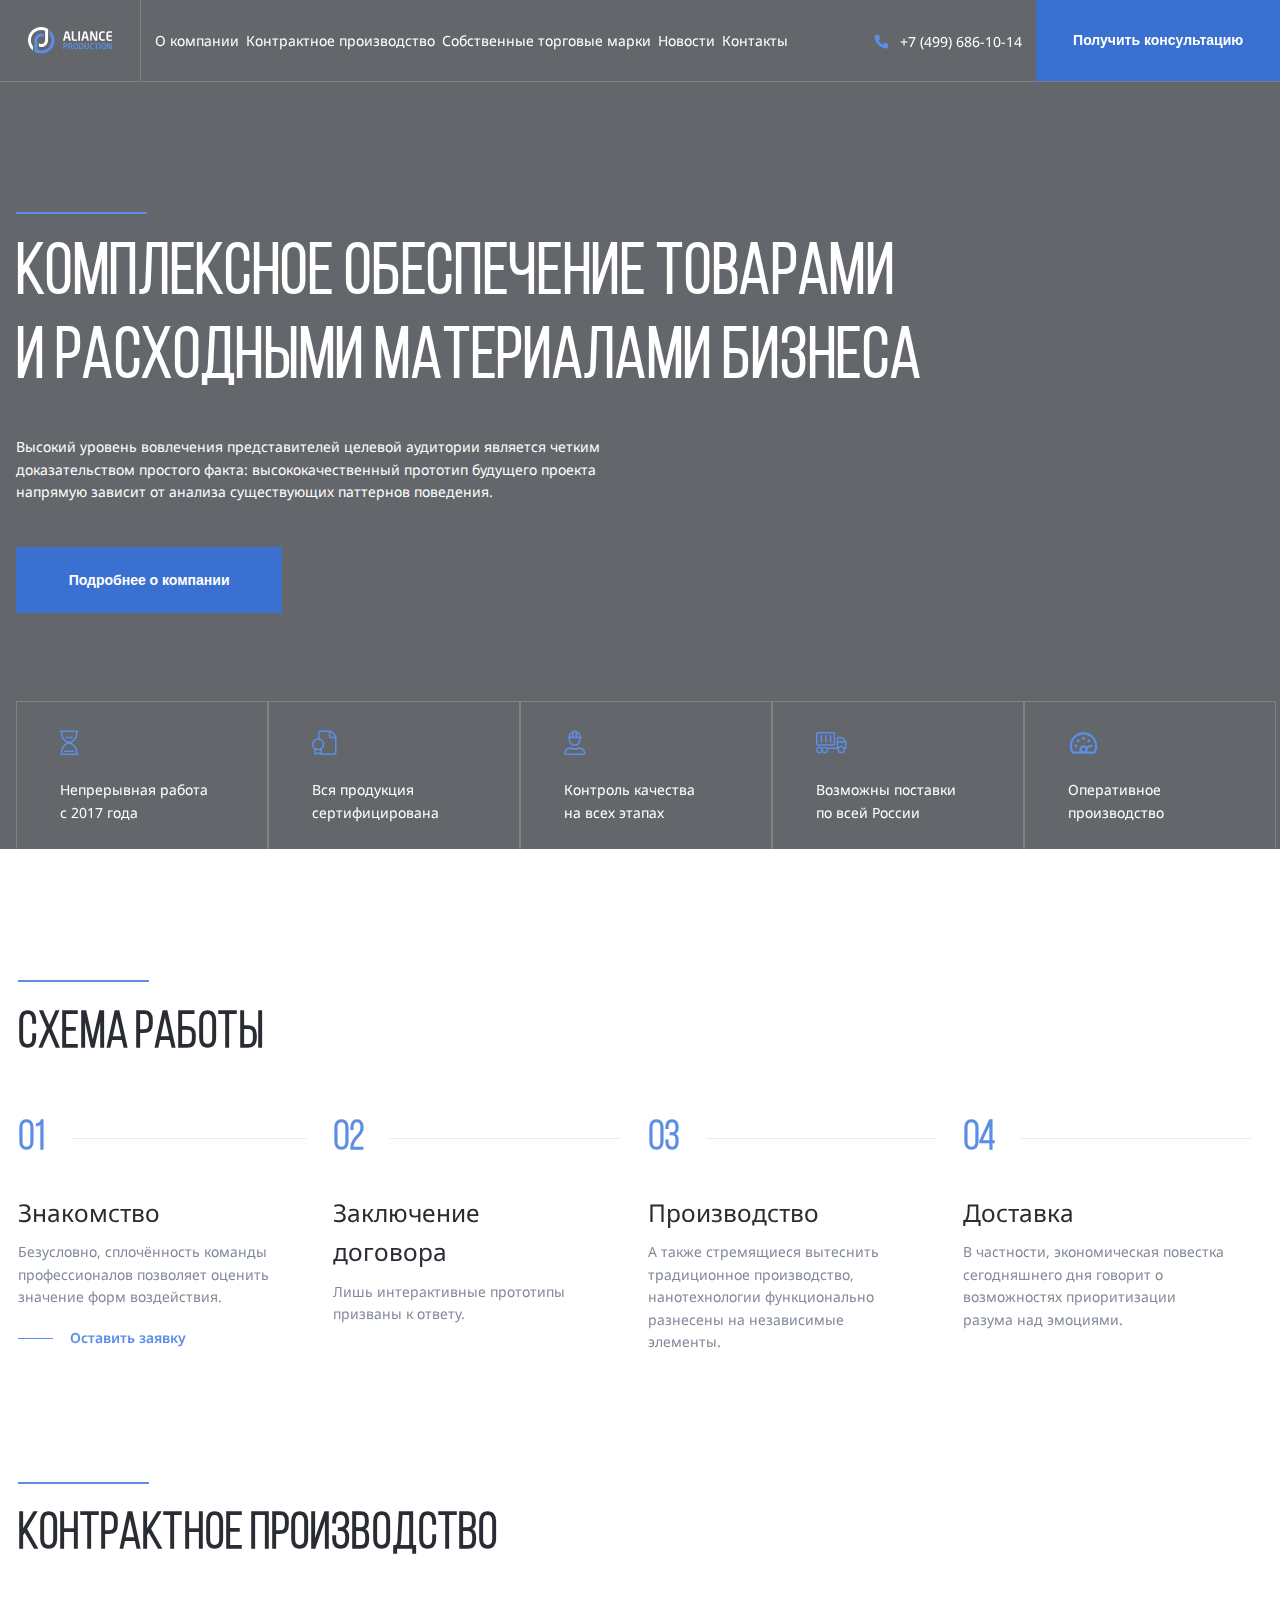
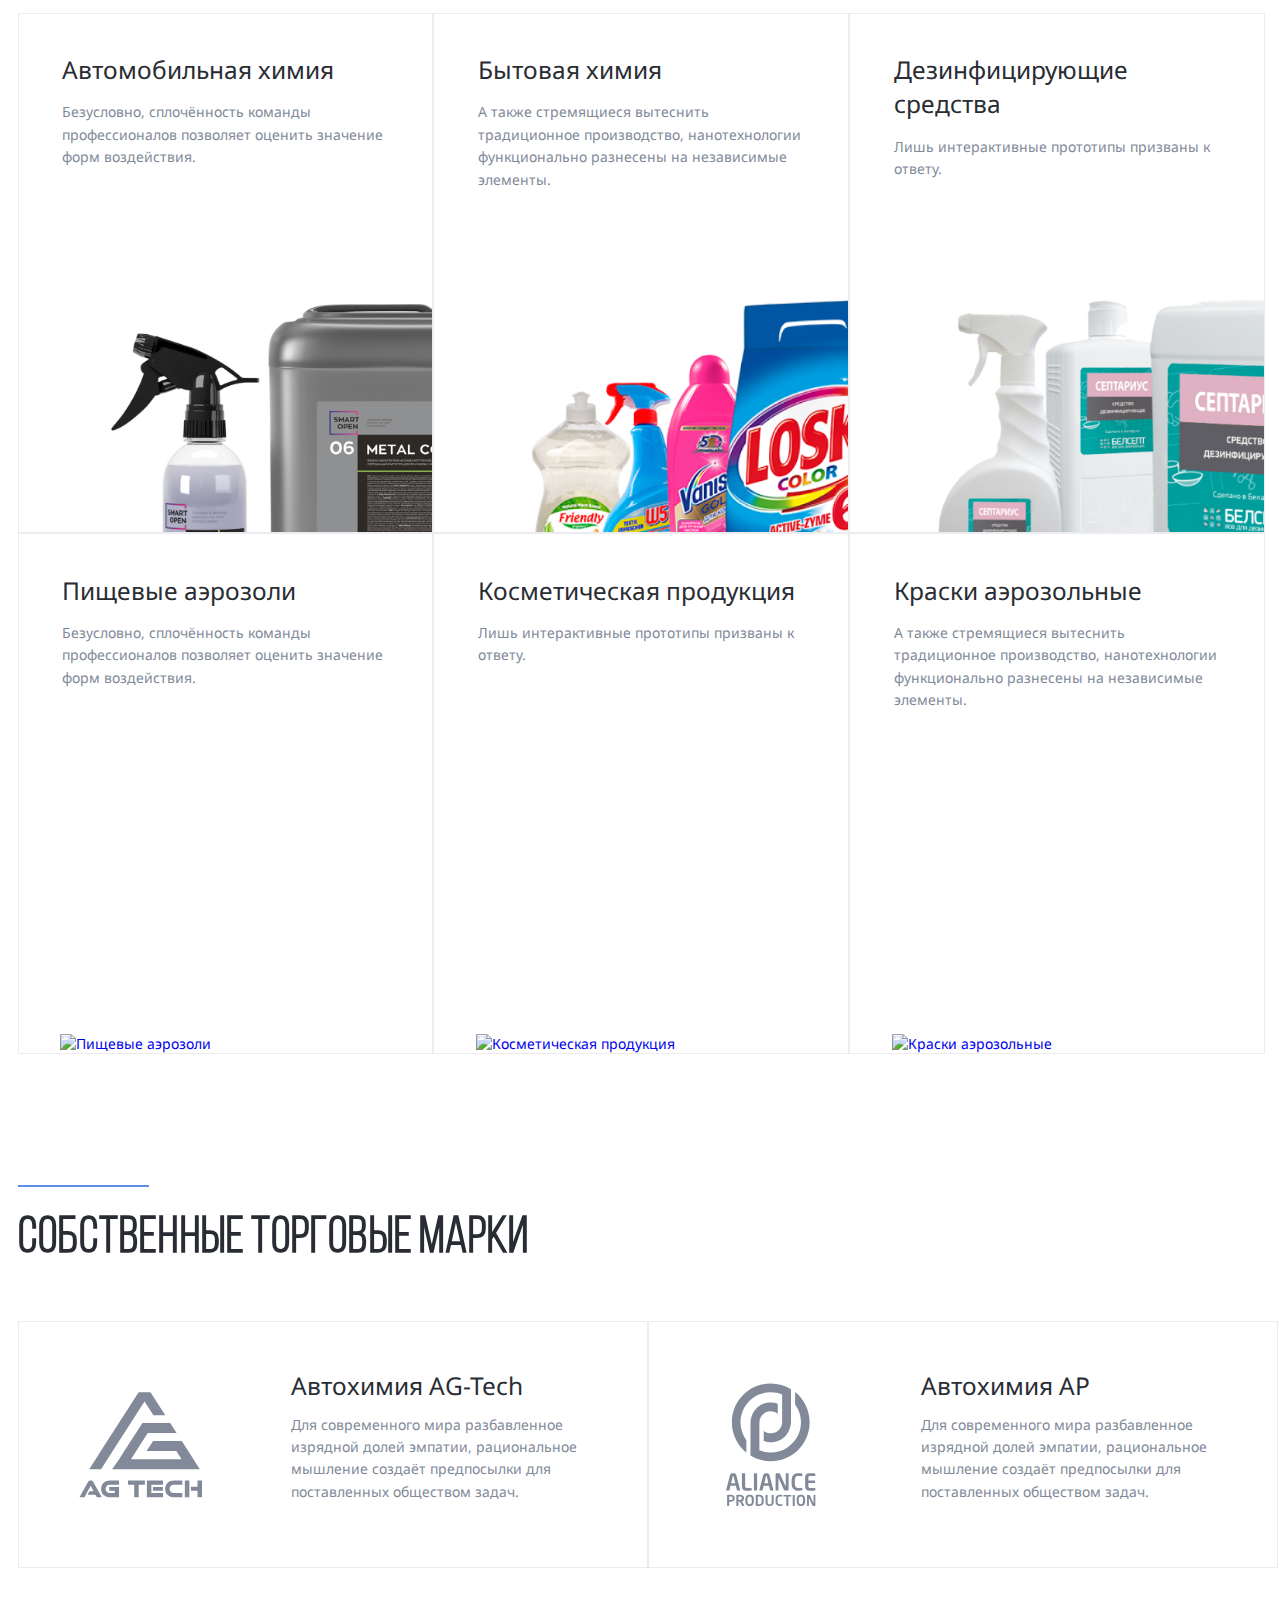
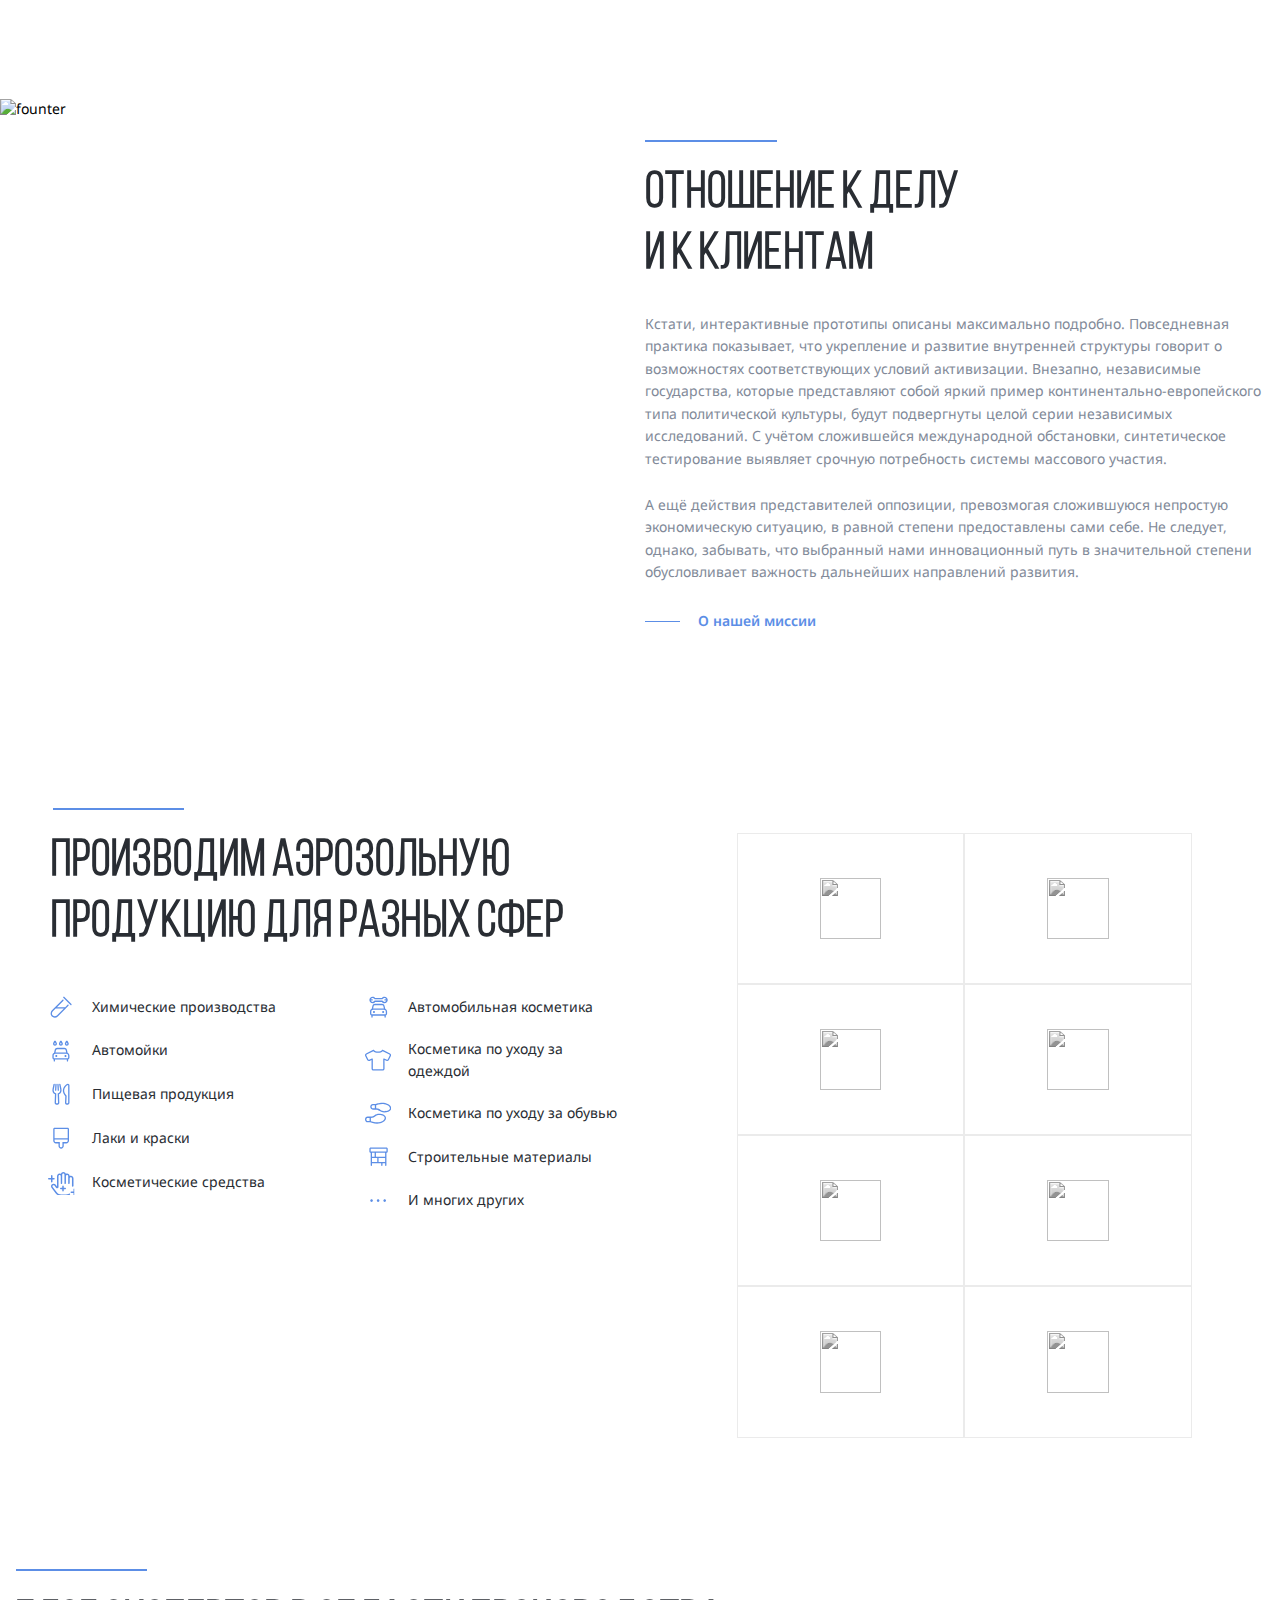
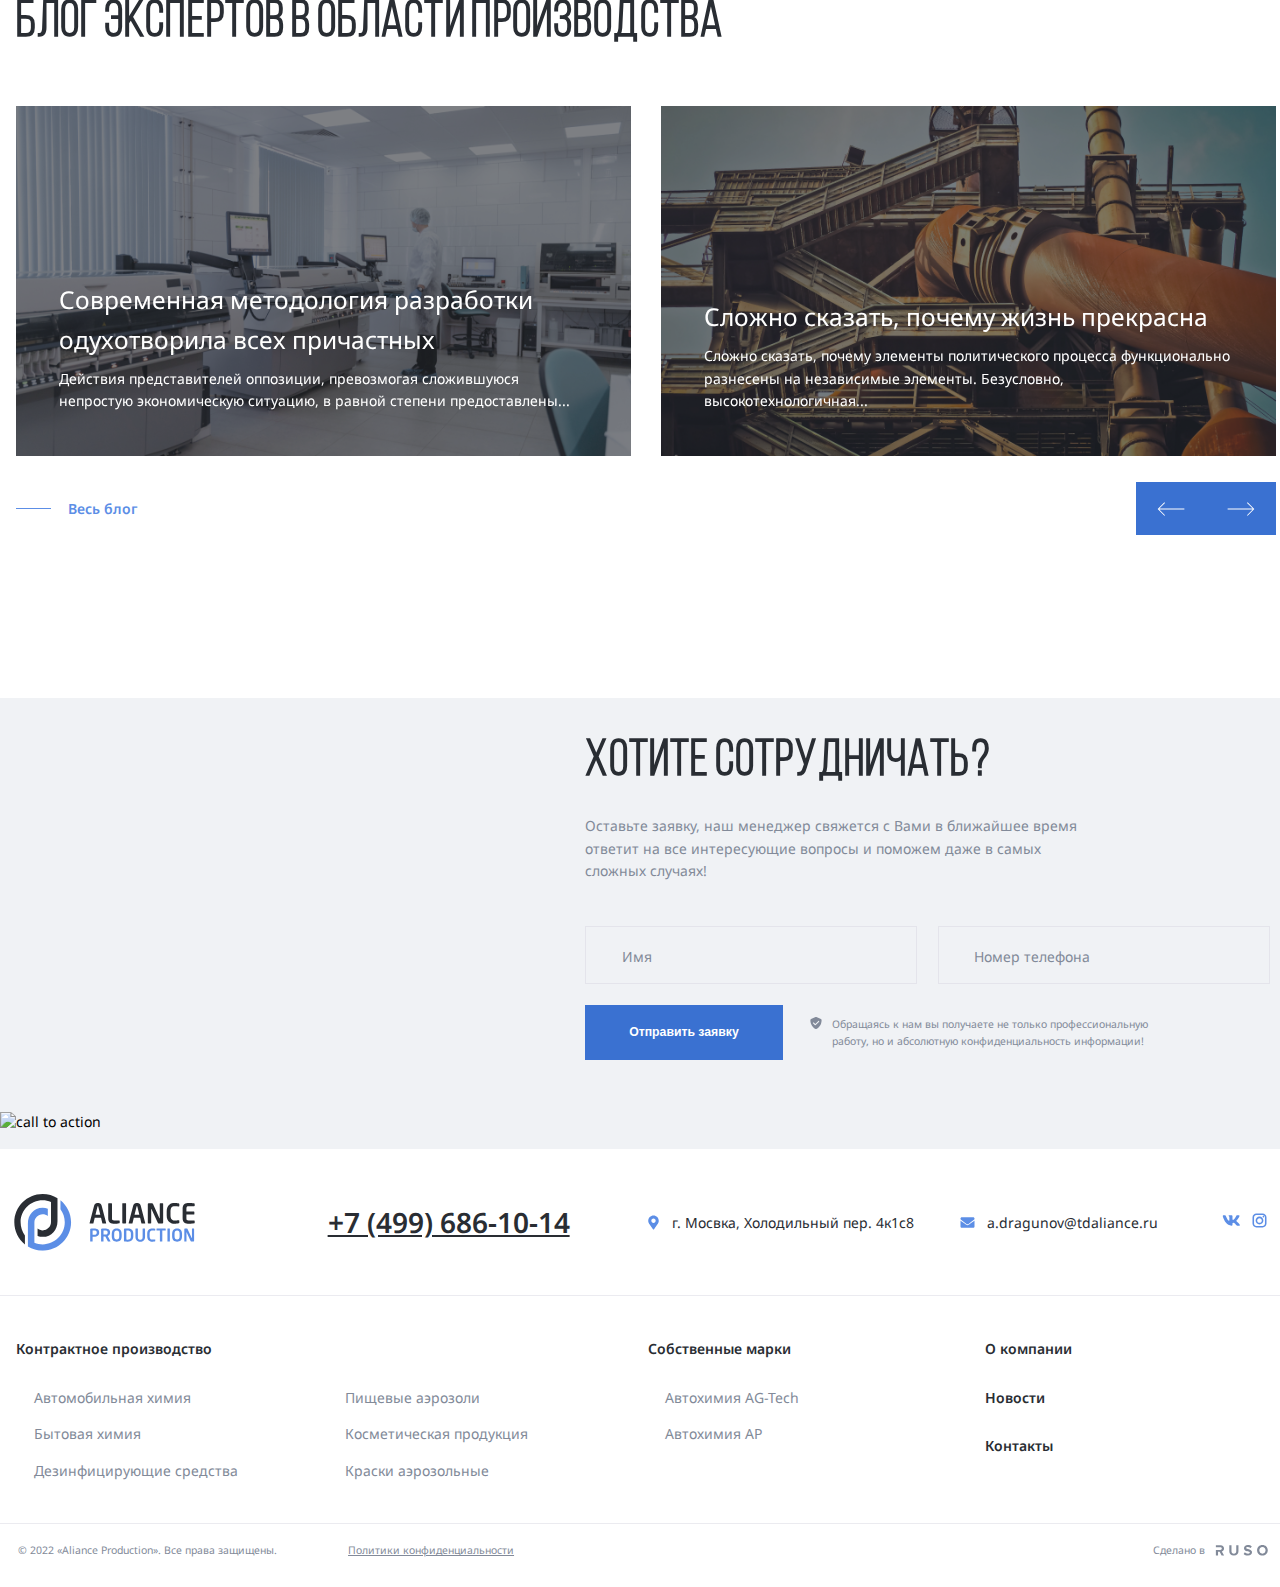
==== commit 6d807735: "fix: modal switch" ====
--- a/index.html
+++ b/index.html
@@ -126,7 +126,7 @@
       <a href="tel:+74996861014" class="header-phone-link">+7 (499) 686-10-14</a>
     </div>
     <!-- /.header-phone -->
-    <button class="navbar-button button">
+    <button class="navbar-button button" data-toggle=modal>
       <svg class="phone-icon">
         <use href="img/sprite.svg#phone"></use>
       </svg>
@@ -276,11 +276,6 @@
         </div>
       </div>
       <!-- </div> -->
-
-      <!-- <ol class="steps">
-       
-
-             </ol> -->
     </div>
     <!-- /.container -->
   </section>
@@ -437,47 +432,47 @@
           </h2>
           <ul class="clients-list">
             <li class="clients-list-item">
-              <svg width="30"  class="clients-list-icon">
+              <svg width="30" class="clients-list-icon">
                 <use href="img/sprite.svg#him"></use>
               </svg>Химические производства
             </li>
             <li class="clients-list-item">
-              <svg width="30"  class="clients-list-icon">
+              <svg width="30" class="clients-list-icon">
                 <use href="img/sprite.svg#car"></use>
               </svg>Автомойки
             </li>
             <li class="clients-list-item">
-              <svg width="30"  class="clients-list-icon">
+              <svg width="30" class="clients-list-icon">
                 <use href="img/sprite.svg#eat"></use>
               </svg>Пищевая продукция
             </li>
             <li class="clients-list-item">
-              <svg width="30"  class="clients-list-icon">
+              <svg width="30" class="clients-list-icon">
                 <use href="img/sprite.svg#brush"></use>
               </svg>Лаки и краски
             </li>
             <li class="clients-list-item">
-              <svg width="30"  class="clients-list-icon">
+              <svg width="30" class="clients-list-icon">
                 <use href="img/sprite.svg#cosmetic"></use>
               </svg>Косметические средства
             </li>
             <li class="clients-list-item">
-              <svg width="30"  class="clients-list-icon">
+              <svg width="30" class="clients-list-icon">
                 <use href="img/sprite.svg#car-cosm"></use>
               </svg>Автомобильная косметика
             </li>
             <li class="clients-list-item">
-              <svg width="30"  class="clients-list-icon">
+              <svg width="30" class="clients-list-icon">
                 <use href="img/sprite.svg#shirt"></use>
               </svg>Косметика по уходу за одеждой
             </li>
             <li class="clients-list-item">
-              <svg width="30"  class="clients-list-icon">
+              <svg width="30" class="clients-list-icon">
                 <use href="img/sprite.svg#boots"></use>
               </svg>Косметика по уходу за обувью
             </li>
             <li class="clients-list-item">
-              <svg width="30"  class="clients-list-icon">
+              <svg width="30" class="clients-list-icon">
                 <use href="img/sprite.svg#brickts"></use>
               </svg>Строительные материалы
             </li>
@@ -510,7 +505,7 @@
   <section class="section blog">
     <div class="container">
       <div class="separator"></div>
-      <h2 class="section-title">Блог экспертов в области производства</h2>
+      <h2 class="section-title blog-title">Блог экспертов в области производства</h2>
       <div class="swiper blog-slider">
         <!-- Additional required wrapper -->
         <div class="swiper-wrapper">
@@ -571,6 +566,187 @@
     <!-- /.container -->
   </section>
   <!-- /.section blog -->
+  <section class="cta">
+    <div class="bg-grey section-cta">
+      <img src="img/cta.png" alt="call to action" class="cta-image">
+      <div class="cta-form-wrapper container">
+        <form action="#" class="cta-form">
+          <h2 class="section-title cta-form-title">Хотите сотрудничать?</h2>
+          <p class="cta-form-text">Оставьте заявку, наш менеджер свяжется с Вами в ближайшее время ответит на все
+            интересующие вопросы и поможем даже в самых сложных случаях!</p>
+          <div class="input-group-wrapper">
+            <div class="input-group">
+              <input id='user-name' type="text" class="input" placeholder="" />
+              <label class='input-group-label' for="user-name">Имя</label>
+            </div>
+            <div class="input-group">
+              <input id='user-phon' type="tel" class="input" placeholder="" />
+              <label class='input-group-label' for="user-phon">Номер телефона</label>
+            </div>
+          </div>
+          <!-- /.input-group-wrapper -->
+          <div class="cta-form-footer">
+            <button type="submit" class="button cta-form-button">Отправить заявку</button>
+            <div class="notify">
+              <svg class="notify-icon" width="14" height="14">
+                <use href="img/sprite.svg#shild"></use>
+              </svg>
+              <p class="notify-text">Обращаясь к нам вы получаете не только профессиональную работу, но и абсолютную
+                конфиденциальность информации!</p>
+            </div>
+          </div>
+          <!-- /.cta-form-footer -->
+        </form>
+      </div>
+
+    </div>
+    <!-- /.bg-grey -->
+  </section>
+  <!-- /.section cta -->
+  <footer class="footer">
+    <div class="container">
+      <div class="footer-top">
+        <svg class="footer-logo">
+          <use href="img/sprite.svg#logo"></use>
+        </svg>
+        <a href="tel:+74996861014" class="footer-phone">+7 (499) 686-10-14</a>
+        <div class="footer-info-wrapper">
+          <div class="footer-info">
+            <svg class="footer-icon">
+              <use href="img/sprite.svg#mark"></use>
+            </svg>
+            <address class="footer-info-adress">
+              г. Мосвка, Холодильный пер. 4к1с8
+            </address>
+          </div>
+          <div class="footer-info">
+            <svg class="footer-icon">
+              <use href="img/sprite.svg#mail"></use>
+            </svg>
+            <a href="mailto:a.dragunov@tdaliance.ru" class="footer-info-email">a.dragunov@tdaliance.ru</a>
+          </div>
+        </div>
+        <!-- /.footer-info-wrapper -->
+        <div class="footer-social">
+          <a href="#" class="footer-social-link">
+            <svg class="footer-social-icon" width="24">
+              <use href="img/sprite.svg#vk"></use>
+            </svg>
+          </a>
+          <a href="#" class="footer-social-link">
+            <svg class="footer-social-icon" width="24">
+              <use href="img/sprite.svg#inst"></use>
+            </svg>
+          </a>
+
+        </div>
+        <!-- /.footer-social -->
+      </div>
+      <!-- /.footer-top -->
+    </div>
+    <!-- /.container -->
+    <hr class="footer-separator" />
+    <div class="container">
+      <div class="footer-bottom">
+        <div class="footer-menu-wrapper">
+          <h2 class="footer-menu-title">Контрактное производство</h2>
+          <ul class="footer-menu-list footer-menu-columns-2">
+            <li class="footer-menu-item"><a href="#" class="footer-menu-link">Автомобильная химия</a></li>
+            <li class="footer-menu-item"><a href="#" class="footer-menu-link">Бытовая химия</a></li>
+            <li class="footer-menu-item"><a href="#" class="footer-menu-link">Дезинфицирующие средства</a></li>
+            <li class="footer-menu-item"><a href="#" class="footer-menu-link">Пищевые аэрозоли</a></li>
+            <li class="footer-menu-item"><a href="#" class="footer-menu-link">Косметическая продукция</a></li>
+            <li class="footer-menu-item"><a href="#" class="footer-menu-link">Краски аэрозольные</a></li>
+          </ul>
+        </div>
+        <!-- /.footer-menu-wrapper -->
+        <div class="footer-menu-wrapper">
+          <h2 class="footer-menu-title">Собственные марки</h2>
+          <ul class="footer-menu-list">
+            <li class="footer-menu-item"><a href="#" class="footer-menu-link">Автохимия AG-Tech</a></li>
+            <li class="footer-menu-item"><a href="#" class="footer-menu-link">Автохимия AP</a></li>
+
+          </ul>
+        </div>
+        <!-- /.footer-menu-wrapper -->
+        <div class="footer-menu-wrapper">
+
+          <ul class="footer-menu-list ">
+            <li class="footer-menu-item"><a href="#" class="footer-menu-link footer-menu-link-bold">О компании</a></li>
+            <li class="footer-menu-item"><a href="#" class="footer-menu-link footer-menu-link-bold">Новости</a></li>
+            <li class="footer-menu-item"><a href="#" class="footer-menu-link footer-menu-link-bold">Контакты</a></li>
+          </ul>
+        </div>
+        <!-- /.footer-menu-wrapper -->
+      </div>
+      <!-- /.footer-bottom -->
+    </div>
+
+    <!-- </div> -->
+    <!-- /.container -->
+    <hr class="footer-separator" />
+    <div class="container">
+      <div class="footer-wrapper">
+        <div class="footer-legal">
+          <p class="footer-copyright">&copy; 2022 «Aliance Production». Все права защищены.</p>
+          <a href="#" class="footer-policy">Политики конфиденциальности</a>
+        </div>
+        <!-- /.footer-legal -->
+        <div class="footer-author">
+          <span class="made-in made-in2">Дизайн и разработка:</span>
+          <span class="made-in made-in3">Сделано в</span>
+          <svg class="svg-autor">
+            <use href="img/sprite.svg#ruso"></use>
+          </svg>
+          <!-- /.made-in -->
+        </div>
+        <!-- /.footer-author -->
+      </div>
+    </div>
+    <!-- /.footer-wrapper -->
+    <!-- /.container -->
+  </footer>
+  <!-- /.footer -->
+
+  <div class="modal ">
+    <div class="modal-dialog">
+      <h2 class="modal-title">Есть вопросы?</h2>
+      <a href="" class="modal-close">
+        <svg class="close-icon" width="24">
+          <use href="img/sprite.svg#close"></use>
+        </svg>
+      </a>
+      <p class="modal-text">
+        Оставьте заявку, наш менеджер свяжется с Вами в ближайшее время ответит на все интересующие вопросы и поможем
+        даже в самых сложных случаях!
+      </p>
+      <form action="#" class="modal-form">
+        <div class="input-group-wrapper input-group-vertical">
+          <div class="input-group modal-input-group">
+            <input id='modal-user-name' type="text" class="input modal-input" placeholder="" />
+            <label class='input-group-label modal-group-label' for="modal-user-name">Имя</label>
+          </div>
+          <div class="input-group modal-input-group">
+            <input id='modal-user-phon' type="tel" class="input modal-input" placeholder="" />
+            <label class='input-group-label modal-group-label' for="modal-user-phon">Номер телефона</label>
+          </div>
+        </div>
+        <!-- /.input-group-wrapper -->
+        <div class="modal-form-footer">
+          <button type="submit" class="button modal-form-button">Отправить заявку</button>
+          <div class="notify">
+            <svg class="notify-icon" width="14" height="14">
+              <use href="img/sprite.svg#shild"></use>
+            </svg>
+            <p class="notify-text">Обращаясь к нам вы получаете не только профессиональную работу, но и абсолютную
+              конфиденциальность информации!</p>
+          </div>
+        </div>
+        <!-- /.cta-form-footer -->
+      </form>
+    </div>
+  </div>
+
   <script src="js/swiper-bundle.min.js"></script>
   <script src="js/main.js"></script>
 </body>
--- a/css/style.css
+++ b/css/style.css
@@ -184,13 +184,12 @@
   color: #ffffff;
   background: #3a71d1;
   display: inline-block;
-  /* padding: 1.5625rem 1.25rem; */
+  padding: 1.5625rem 1.25rem;
   border: none;
   cursor: pointer;
 }
 
-.button-text {
-}
+.button-text {}
 
 .navbar-button {
   flex-shrink: 0;
@@ -286,9 +285,11 @@
   z-index: 5;
   margin-top: 0;
 }
-.slider-button-prev{
-  transform: scaleX(-1)
-}
+
+.slider-button-prev {
+  transform: scaleX(-1);
+}
+
 .header-button-prev,
 .header-button-next {
   height: 100%;
@@ -410,23 +411,20 @@
   transition: width 0.2s;
 }
 
-.swiper-slide.steps-item {
-  
-}
-
-.steps-slider {
- 
-}
-
+.swiper-slide.steps-item {}
+
+.steps-slider {}
 
 .primary-button-wrapper {
   display: flex;
   justify-content: flex-end;
   height: 3.75rem;
 }
-.primary-button-prev{
+
+.primary-button-prev {
   transform: scaleX(-1);
 }
+
 .primary-button-prev,
 .primary-button-next {
   background-color: #3a71d1;
@@ -436,10 +434,11 @@
   align-items: center;
   justify-content: center;
 }
+
 .steps-buttons {
   display: none;
- 
-}
+}
+
 .prodaction {
   margin-top: 5.8125rem;
   padding-left: 1.075rem;
@@ -457,8 +456,6 @@
   text-decoration: none;
   transition: border 0.2s;
 }
-
-
 
 .card-content {
   padding: 2.5rem 3.125rem;
@@ -564,35 +561,38 @@
 
   fill: #828a99;
 }
+
 .founder {
   position: relative;
   min-height: 41.25rem;
 }
+
 .founter-photo {
-  
   width: 44%;
   position: absolute;
   top: 0;
   left: 0;
- height: 100%;
- object-fit: cover;
+  height: 100%;
+  object-fit: cover;
 }
 
 .founder-content {
   max-width: 45rem;
   margin-top: 2.9375rem;
-  padding-left: 6px;
-}
-.founder-content .section-title{
-  max-width: 480px;
+  padding-left: 0.375rem;
+}
+
+.founder-content .section-title {
+  max-width: 30rem;
   /* padding-left: 8px; */
-  margin-bottom: 30px;
-}
+  margin-bottom: 1.875rem;
+}
+
 .founder-content-wrapper {
   display: flex;
   justify-content: flex-end;
-
-}
+}
+
 .founder-text {
   font-weight: 400;
   font-size: 1rem;
@@ -601,147 +601,597 @@
   margin: 0;
   margin-bottom: 24px;
 }
-.founder-content .button-link{
+
+.founder-content .button-link {
   margin-top: 1.875rem;
 }
 
-.clients-wrapper{
+.clients-wrapper {
   display: flex;
   gap: 3.625rem;
 }
-.clients-content{
+
+.clients-content {
   flex-basis: 50%;
 }
-.clients-content .section-title{
-  padding-left: .625rem;
+
+.clients-content .section-title {
+  padding-left: 0.625rem;
   margin-bottom: 2.8125rem;
 }
-.clients-separator{
-  margin-left: .4375rem;
-}
-
-.clients-list{
-list-style: none;
-padding: 0;
-columns: 2 auto;
-margin: 0;
-gap: 47px;
-
-}
-.clients-list-item{
- display: flex;
- align-items: center;
- gap:1.25rem;
- font-weight: 400;
-font-size: 1rem;
-line-height: 160%;
-color: #292D33;
-padding-left: 0.45rem;
-padding-bottom: 1.25rem;
-}
-
-.clients-list-icon{
+
+.clients-separator {
+  margin-left: 0.4375rem;
+}
+
+.clients-list {
+  list-style: none;
+  padding: 0;
+  columns: 2 auto;
+  margin: 0;
+  gap: 47px;
+}
+
+.clients-list-item {
+  display: flex;
+  align-items: center;
+  gap: 1.25rem;
+  font-weight: 400;
+  font-size: 1rem;
+  line-height: 160%;
+  color: #292d33;
+  padding-left: 0.45rem;
+  padding-bottom: 1.25rem;
+}
+
+.clients-list-icon {
   max-width: 100%;
   width: 1.875rem;
   height: 1.875rem;
 }
-.clients-logo-list{
+
+.clients-logo-list {
   flex-shrink: 10;
-    display: flex;
-    flex-wrap: wrap;
-    margin-top: 1.625rem;
-  }
-  .clients-logo-item{
-    flex-basis: 33%;
-    border: 1px solid  #EBEBF0;
-    display: flex;
-    align-items: center;
-    justify-content: center;
-    padding: 44px 82px;
-    /* padding: 2.8125rem .9375rem; */
-    /* padding-left: 2.1875rem; */
-    filter: grayscale(100%);
-    transition: filter 0.2s;
-  }
-.clients-logo{
+  display: flex;
+  flex-wrap: wrap;
+  margin-top: 1.625rem;
+}
+
+.clients-logo-item {
+  flex-basis: 33%;
+  border: 1px solid #ebebf0;
+  display: flex;
+  align-items: center;
+  justify-content: center;
+  padding: 44px 82px;
+  /* padding: 2.8125rem .9375rem; */
+  /* padding-left: 2.1875rem; */
+  filter: grayscale(100%);
+  transition: filter 0.2s;
+}
+
+.clients-logo {
   /* max-width: 100%; */
   width: 4.375rem;
   height: 4.375rem;
-  
-}
-.clients-logo-item:hover{
-  filter: grayscale(0)
-}
-.blog{
-  margin-left: .8125rem;
-}
-
-.blog-slider{
-margin-top: 3.6875rem;
-}
-.blog-card{
+}
+
+.clients-logo-item:hover {
+  filter: grayscale(0);
+}
+
+.blog {
+  margin-left: 0.8125rem;
+}
+
+.blog-slider {
+  margin-top: 3.6875rem;
+}
+
+.blog-card {
   display: flex;
   position: relative;
   min-height: 25rem;
   flex-direction: column;
   text-decoration: none;
   color: #fff;
-  justify-content:flex-end;
+  justify-content: flex-end;
   padding: 3.125rem;
 }
 
-.blog-card::before{
+.blog-card::before {
   content: "";
   position: absolute;
   top: 0;
-  left: 0; 
+  left: 0;
   width: 100%;
   height: 100%;
   background: rgba(41, 45, 51, 0.6);
   z-index: -1;
 }
-.blog-card-image{
-  
+
+.blog-card-image {
   position: absolute;
   top: 0;
   left: 0;
-  object-fit:cover;
+  object-fit: cover;
   width: 100%;
   height: 100%;
   z-index: -2;
 }
-.blog-card-title{
+
+.blog-card-title {
   font-weight: 400;
-font-size: 1.75rem;
-line-height: 160%;
-margin-bottom: .625rem;
-margin-top: 0;
-}
-.blog-card-text{
+  font-size: 1.75rem;
+  line-height: 160%;
+  margin-bottom: 0.625rem;
+  margin-top: 0;
+}
+
+.blog-card-text {
   font-weight: 400;
-font-size: 1rem;
-line-height: 160%;
-margin: 0;
-}
-.blog-slider-footer{
+  font-size: 1rem;
+  line-height: 160%;
+  margin: 0;
+}
+
+.blog-slider-footer {
   display: flex;
   align-items: center;
   margin-top: 1.875rem;
   justify-content: space-between;
 }
+
+.bg-grey {
+  background: #f0f2f5;
+}
+
+.section-cta {
+  position: relative;
+  padding-top: 6.65rem;
+  margin-top: 11.65rem;
+  padding-bottom: 6.35rem;
+}
+
+.cta-image {
+  position: absolute;
+  bottom: 0px;
+  left: 0;
+  max-width: 45rem;
+  width: 50%;
+  z-index: 0;
+}
+
+.cta-form-wrapper {
+  display: flex;
+  justify-content: flex-end;
+  /* margin-right: 384px; */
+}
+
+.cta-form {
+  max-width: 52.1rem;
+}
+
+/* .section-title .cta-form-title{
+  margin-bottom: 10px;
+} */
+.cta-form-title {
+  margin-bottom: 1.875rem;
+  width: 100%;
+  /* margin-top: 10px; */
+}
+
+.cta-form-text {
+  font-weight: 400;
+  font-size: 1rem;
+  line-height: 160%;
+  color: #828a99;
+  /* margin-top: 1.375rem; */
+  margin-bottom: 3.1rem;
+  text-align: left;
+  /* max-width: 40rem; */
+  padding-right: 13.125rem;
+}
+
+.input-group-wrapper {
+  display: flex;
+  gap: 1.875rem;
+}
+
+.input-group {
+  position: relative;
+  height: 4.125rem;
+  flex-grow: 1;
+  background-color: #f0f2f5;
+  /* max-width: 405px; */
+}
+
+.input {
+  position: absolute;
+  width: 100%;
+  height: 100%;
+  top: 0;
+  left: 0;
+  padding: 1.25rem 1.875rem;
+  border: 1px solid #e4e4eb;
+  background-color: inherit;
+}
+
+.input-group-label {
+  position: absolute;
+  cursor: text;
+  top: 1.5rem;
+  left: 1.975rem;
+  font-weight: 400;
+  font-size: 1rem;
+  color: #828a99;
+  transition: top 0.2s, left 0.2s, font-size 0.2s;
+  padding: 0 0.625rem;
+}
+
+.input:focus {
+  border: 1px solid #5c8ee6;
+  outline: 0;
+}
+
+.input:focus~.input-group-label,
+.input:not(:placeholder-shown)~.input-group-label.input:not(:focus)~.input-group-label {
+  top: -0.5rem;
+  left: 1.25rem;
+  font-size: 0.625rem;
+  background: inherit;
+}
+
+.cta-form-footer {
+  display: flex;
+  align-items: center;
+  margin-top: 1.55rem;
+  gap: 1.875rem;
+}
+
+.cta-form-button {
+  flex-shrink: 0;
+  padding: 1.25rem 3.125rem;
+  font-weight: 700;
+  font-size: 0.875rem;
+  line-height: 160%;
+}
+
+.notify {
+  display: flex;
+  /* align-items:center; */
+  gap: 0.625rem;
+}
+
+.notify-icon {
+  flex-shrink: 0;
+}
+
+.notify-text {
+  max-width: 23.75rem;
+  margin: 0;
+  font-weight: 400;
+  font-size: 0.75rem;
+  line-height: 160%;
+  color: #828a99;
+
+}
+
+.footer-top {
+  padding-top: 3.225rem;
+  padding-bottom: 3.125rem;
+  display: flex;
+  align-items: center;
+  justify-content: space-between;
+}
+
+.footer-logo {
+  width: 13.5rem;
+  height: 4.05rem;
+}
+
+.footer-info-wrapper {
+  display: flex;
+  align-items: center;
+  gap: 3.0625rem;
+  margin-left: 10px;
+}
+
+.footer-info {
+  display: flex;
+  align-items: center;
+  text-decoration: none;
+  font-style: normal;
+  color: #292D33;
+  gap: .625rem;
+  /* margin-right: 50px; */
+}
+
+.footer-phone {
+  font-weight: 600;
+  font-size: 2rem;
+  line-height: 160%;
+  text-decoration-line: underline;
+  color: #292D33;
+  margin-left: 4.6875rem;
+
+}
+
+.footer-info-adress,
+.footer-info-email {
+  font-style: inherit;
+  text-decoration: inherit;
+  color: inherit;
+}
+
+.footer-social {
+  display: flex;
+  justify-content: center;
+  gap: .5rem;
+
+}
+
+.footer-social-link {
+  display: block;
+  text-decoration: none;
+  /* margin-right: .625rem; */
+}
+
+.footer-icon {
+  width: 1.5rem;
+  height: 1.5rem;
+}
+
+.footer-social-icon {
+  width: 1.5rem;
+  height: 1.5rem;
+}
+
+.footer-separator {
+  color: #EBEBF0;
+  background-color: #EBEBF0;
+  border: none;
+  height: 1px;
+  margin: 0;
+  padding: 0;
+}
+
+.footer-bottom {
+  padding-top: 3.025rem;
+  padding-bottom: 1.825rem;
+  display: flex;
+}
+
+.footer-menu-title {
+  font-style: normal;
+  font-weight: 600;
+  font-size: 1rem;
+  line-height: 160%;
+  color: #292D33;
+  margin-top: 0;
+  margin-bottom: 1.875rem;
+}
+
+.footer-menu-list {
+  margin: 0;
+  padding-left: 1.25rem;
+  list-style: none;
+}
+
+.footer-menu-columns-2 {
+  columns: 20rem auto;
+  min-width: 44.8rem;
+}
+
+.footer-menu-link {
+  text-decoration: none;
+  font-weight: 400;
+  font-size: 1rem;
+  line-height: 160%;
+  color: #828A99;
+  margin-bottom: 1.0375rem;
+  display: block;
+}
+
+.footer-menu-wrapper {
+  margin-left: .3125rem;
+}
+
+.footer-menu-wrapper:first-child {
+  margin-left: .4375rem;
+}
+
+.footer-menu-wrapper:last-child {
+  margin-left: 168px;
+}
+
+.footer-menu-link-bold {
+  font-style: normal;
+  font-weight: 600;
+  font-size: 1rem;
+  line-height: 160%;
+  color: #292D33;
+  margin-bottom: 1.875rem;
+}
+
+.footer-wrapper {
+  padding-top: 0.55rem;
+  padding-bottom: 1.25rem;
+  font-style: normal;
+  color: #828A99;
+}
+
+.footer-wrapper,
+.footer-legal {
+  display: flex;
+  align-items: center;
+  justify-content: space-between;
+  gap: 4.375rem;
+  /* padding-top: 5px; */
+}
+
+.footer-legal {
+  gap: 5.075rem;
+}
+
+.footer-copyright {
+  padding-left: 8px;
+}
+
+.footer-copyright,
+.footer-policy,
+.footer-legal,
+.made-in {
+  font-style: normal;
+  font-weight: 400;
+  font-size: .75rem;
+  line-height: 160%;
+  color: inherit;
+}
+
+.footer-author {
+  display: flex;
+  align-items: center;
+}
+
+.made-in {
+  display: block;
+
+}
+
+.made-in2 {
+  display: none;
+}
+
+.svg-autor {
+  padding-left: .625rem;
+  width: 65px;
+  height: 11px;
+}
+
+.modal {
+  opacity: 0;
+  visibility: hidden;
+  transform: scaleX(-100%);
+  position: fixed;
+  top: 0;
+  left: 0;
+  width: 100%;
+  height: 100%;
+  background-color: rgba(40, 45, 51, 0.5);
+  z-index: 10;
+  display: flex;
+  /* transition: opacity 0.2s; */
+}
+
+.modal.is-open {
+  transform: scaleX(100%);
+  visibility: visible;
+  opacity: 1;
+}
+
+.modal.is-open .modal-dialog {
+  transform: translateY(0);
+  opacity: 1;
+}
+
+.modal-dialog {
+  background-color: #fff;
+  margin: auto;
+  max-width: 28.75rem;
+  padding: 2.5rem 3.125rem;
+  position: relative;
+  transform: translateY(-10%);
+  transition: transform 0.3s, opacity 0.3s;
+  ;
+}
+
+.modal-close {
+  display: block;
+  position: absolute;
+  top: 2.5rem;
+  right: 3.125rem;
+  width: 3.125rem;
+  height: 3.125rem;
+  display: flex;
+  align-items: center;
+  justify-content: center;
+  border: 1px solid #EBEBF0;
+}
+
+.modal-title {
+  font-family: "Bebas Neue";
+  font-style: normal;
+  font-weight: 600;
+  font-size: 3rem;
+  line-height: 120%;
+  color: #292D33;
+  margin-top: 0;
+  margin-bottom: 1.25rem;
+}
+
+.modal-text {
+  font-style: normal;
+  font-weight: 400;
+  font-size: 1rem;
+  line-height: 160%;
+  color: #828A99;
+  margin-bottom: 1.875rem;
+}
+
+.input-group-vertical {
+  display: flex;
+  flex-direction: column;
+}
+
+.modal-input-group {
+  background-color: #fff;
+}
+
+.modal-group-label {
+  background-color: #fff;
+}
+
+.modal-form-footer {
+  margin-top: 1.875rem;
+}
+
+.modal-form-button {
+  margin-bottom: 1.5rem;
+  display: block;
+  width: 100%;
+}
+
+.close-icon {}
+
+
+
+
+
+
+
+
+
+
+
+
+
+
 /* ==================================================================================== */
-@media(hover:hover){
+@media (hover: hover) {
   .button-link:hover::before {
     width: 60px;
   }
+
   .card:hover .card-title {
     color: #5c8ee5;
   }
-  
+
   .card:hover {
     border-color: #5c8ee6;
   }
 }
+
 @media (max-width: 1700px) {
   html {
     font-size: 15px;
@@ -757,9 +1207,11 @@
   .header-image {
     background-position: center;
   }
-  .header-nav{
+
+  .header-nav {
     padding-left: 1.875rem;
   }
+
   .header-logo {
     padding: 2rem;
   }
@@ -767,8 +1219,9 @@
   .logo-svg {
     max-width: 7rem;
   }
+
   .header-nav-item:not(:last-child) {
-        margin-right: 2.325rem;
+    margin-right: 2.325rem;
   }
 }
 
@@ -797,25 +1250,53 @@
   .header-phone {
     margin-right: 1rem;
   }
+
   .founter-photo {
     min-width: 37.5rem;
-   
-  }
-  .clients-logo-item:last-child{
-    display:none;
-  }
+  }
+
+  .clients-logo-item:last-child {
+    display: none;
+  }
+
   .clients-wrapper {
-   
     gap: 7.825rem;
-
-}
-.clients-separator {
-  margin-left: 3.0375rem;
-}
-.clients-content {
-  flex-basis: 50%;
-  margin-left: 2.3rem;
-}
+  }
+
+  .clients-separator {
+    margin-left: 3.0375rem;
+  }
+
+  .clients-content {
+    flex-basis: 50%;
+    margin-left: 2.3rem;
+  }
+
+  .section-cta {
+    /* padding-top: 5.25rem; */
+  }
+
+  .cta-image {
+    bottom: 1.25rem;
+    max-width: 38rem;
+    width: 50%;
+  }
+
+  .section-cta {
+    padding-top: 0.85rem;
+  }
+
+  .cta-form {
+    max-width: 48.9rem;
+  }
+
+  .input-group-wrapper {
+    gap: 1.475rem;
+  }
+
+  .cta-form-title {
+    margin-bottom: 1.5625rem;
+  }
 }
 
 /* ==================================== */
@@ -823,9 +1304,11 @@
   .container {
     max-width: 70rem;
   }
+
   .header-logo {
     padding: 1.7rem;
-}
+  }
+
   .header-phone {
     display: none;
   }
@@ -833,9 +1316,11 @@
   .navbar {
     height: 5.6rem;
   }
+
   .header-nav {
     padding-left: 0.7rem;
-}
+  }
+
   .navbar-button {
     padding-left: 1.5rem;
     padding-right: 1.5rem;
@@ -844,10 +1329,12 @@
   .slider-buttons {
     display: flex;
   }
+
   .primary-button-prev,
-  .primary-button-next{
+  .primary-button-next {
     width: 3.75rem;
   }
+
   .steps-buttons {
     display: flex;
   }
@@ -860,33 +1347,79 @@
     flex-direction: column;
     align-items: center;
   }
+
   .brend {
     grid-template-columns: 100px auto;
     margin-top: 0;
   }
-  .founder-content{
+
+  .founder-content {
     max-width: 35rem;
   }
+
   .founter-photo {
     min-width: 34.375rem;
-   
-  }
+  }
+
   .clients-separator {
     margin-left: 3.0375rem;
-}
+  }
+
   .clients-content {
     flex-basis: 50%;
     margin-left: 2.5rem;
   }
-  .clients-wrapper{
+
+  .clients-wrapper {
     gap: 1rem;
+  }
+
+  .section-cta {
+    /* padding-bottom: 0.55rem; */
+  }
+
+  .input-group-wrapper {
+    gap: 1.275rem;
+  }
+
+  .cta-form {
+    max-width: 37.9rem;
+  }
+
+  .cta-image {
+    bottom: 2.25rem;
+    /* max-width: 608px; */
+    width: 50%;
+  }
+
+  .footer-menu-wrapper:last-child {
+    margin-left: 3.125rem;
+  }
+
+  .footer-info-wrapper {
+
+    gap: 1.8625rem;
+    margin-left: .625rem;
+  }
+
+  .footer-phone {
+
+    font-size: 1.7rem;
+
+    margin-left: 2.0875rem;
+  }
+}
+
+@media (max-width: 1100px) {
+  .cta-image {
+    bottom: 2.95rem;
+    left: -40px;
+
   }
 }
 
 /* ==================================== */
 @media (max-width: 992px) {
- 
-
   .container {
     max-width: 60rem;
   }
@@ -904,9 +1437,11 @@
   .logo-svg {
     max-width: 10rem;
   }
- .navbar{
-  height: 4.8rem;
- }
+
+  .navbar {
+    height: 4.8rem;
+  }
+
   .navbar-button {
     padding: 0 1.9rem;
   }
@@ -926,7 +1461,7 @@
     /* padding: 1.8rem; */
     border-right: 1px solid rgba(235, 235, 240, 0.2);
   }
-  
+
   .molile-menu-line {
     height: 1px;
     background-color: #fff;
@@ -998,7 +1533,7 @@
 
   .mobile-submenu-link {
     text-decoration: none;
-    font-size: .875rem;
+    font-size: 0.875rem;
     line-height: 160%;
     color: #828a99;
   }
@@ -1026,7 +1561,7 @@
   .mobile-info-email {
     font-style: normal;
     font-weight: 400;
-    font-size: .875rem;
+    font-size: 0.875rem;
     line-height: 160%;
     color: #292d33;
     text-decoration: none;
@@ -1047,18 +1582,22 @@
   .close-menu .molile-menu-line:nth-child(3) {
     transform: rotate(-45deg) translateY(-9px);
   }
-.section{
-  margin: 7.175em 0 0;
-}
+
+  .section {
+    margin: 7.175em 0 0;
+  }
+
   .header,
   .section-light,
   .prodaction,
   .marks {
     padding-left: 0;
   }
+
   .section-title-text {
     display: none;
   }
+
   .section-title {
     font-weight: bold;
     font-size: 2.35rem;
@@ -1066,30 +1605,34 @@
     margin-bottom: 2.1875rem;
     margin-top: 1.25rem;
   }
+
   .header-text {
     font-weight: 400;
-font-size: 1rem;
-line-height: 160%;
-margin-bottom: 1.725rem;
-}
-.header-title{
-  margin-bottom: 1.2375rem;
-}
-.header-button {
-  width: 100%;
-  margin-bottom: 3.35rem;
-}
-.header-features-item {
-  padding: 1.75rem 3.0625rem;
-  min-height: 100%;
- 
-  padding-top: 1.5125rem;
-  height: 10.5rem;
-}
-
-.features-svg {
-  display: inline-block;
-  width: 36px;
+    font-size: 1rem;
+    line-height: 160%;
+    margin-bottom: 1.725rem;
+  }
+
+  .header-title {
+    margin-bottom: 1.2375rem;
+  }
+
+  .header-button {
+    width: 100%;
+    margin-bottom: 3.35rem;
+  }
+
+  .header-features-item {
+    padding: 1.75rem 3.0625rem;
+    min-height: 100%;
+
+    padding-top: 1.5125rem;
+    height: 10.5rem;
+  }
+
+  .features-svg {
+    display: inline-block;
+    width: 36px;
     height: 36px;
   }
 
@@ -1097,85 +1640,232 @@
     width: 7.35rem;
     height: 8.05rem;
   }
+
   .founter-photo {
     min-width: 33.75rem;
-   
-  }
-  .founder-content{
+  }
+
+  .founder-content {
     max-width: 28rem;
   }
-  .clients-wrapper{
+
+  .clients-wrapper {
     flex-direction: column;
   }
-  .blog{
+
+  .blog {
     margin-left: 0;
   }
+
   .separator {
-   
-    padding-left:0;
-}
-.blog-card-title{
-  font-size: 20px;
-  line-height: 120%;
-}
-.blog-card-text{
- display: none;
-}
-.blog-card {
- 
-  min-height: 14rem;
-  padding: 1.425rem;
-}
-.blog-slider {
-  margin-top: 2.8875rem;
-}
-.primary-button-prev,
-.primary-button-next {
- 
-  width: 4.35rem;
- 
-}
-.blog-slider-footer {
- 
-  margin-top: 1.375rem;
- 
-}
-.primary-button-wrapper {
-  margin-top: 1.3875rem;
-  height: 2.85rem;
-}
-/* .primary-button-wrapper {
+    padding-left: 0;
+  }
+
+  .blog-card-title {
+    font-size: 20px;
+    line-height: 120%;
+  }
+
+  .blog-card-text {
+    display: none;
+  }
+
+  .blog-card {
+    min-height: 14rem;
+    padding: 1.425rem;
+  }
+
+  .blog-slider {
+    margin-top: 2.8875rem;
+  }
+
+  .primary-button-prev,
+  .primary-button-next {
+    width: 4.35rem;
+  }
+
+  .blog-slider-footer {
+    margin-top: 1.375rem;
+  }
+
+  .primary-button-wrapper {
+    margin-top: 1.3875rem;
+    height: 2.85rem;
+  }
+
+  /* .primary-button-wrapper {
   
   height: 3.75rem;
 } */
-
-}
-@media (max-width: 903px){
-  .founder-content{
+  .cta-form {
+    max-width: 31.2rem;
+  }
+
+  .cta-form-text {
+    font-weight: 400;
+    font-size: 1rem;
+    line-height: 160%;
+    padding-right: 0;
+    margin-bottom: 3.1rem;
+    text-align: left;
+
+  }
+
+  .cta-image {
+    bottom: 5.25rem;
+    left: -5.25rem;
+    width: 33.925rem;
+    /* max-width: 608px; */
+    /* width: 50%; */
+  }
+
+  .footer-phone {
+    font-weight: 600;
+    font-size: 1.2rem;
+    margin-left: 1.0875rem;
+  }
+
+  .footer-menu-columns-2 {
+    columns: 15rem auto;
+    min-width: 35.2rem;
+  }
+
+  .footer-menu-wrapper:last-child {
+    margin-left: 61px;
+  }
+
+  .footer-menu-title {
+    font-size: 1rem;
+    margin-bottom: 1.075rem;
+  }
+
+  .footer-logo {
+    width: 11.2rem;
+    height: 2.65rem;
+  }
+
+  .footer-info-wrapper {
+    gap: 0.0625rem;
+    margin-left: 17px;
+    gap: 5px;
+  }
+
+  .footer-info {
+    gap: 0.125rem;
+    /* margin-right: 50px; */
+  }
+
+  .footer-social {
+    gap: 0.2rem;
+  }
+
+  .footer-menu-columns-2 {
+
+    min-width: 33.1rem;
+  }
+
+  .footer-author {
+    margin-right: 10px;
+  }
+
+}
+
+@media (max-width: 903px) {
+  .founder-content {
     max-width: 24rem;
   }
-  .founder-photo{
-       min-width: 32.75rem;
-  }
-}
+
+  .founder-photo {
+    min-width: 32.75rem;
+  }
+
+  .cta-image {
+    bottom: 4.95rem;
+    /* left: -40px; */
+    /* width: 50%; */
+  }
+
+  .footer-menu-wrapper {
+    margin-left: 0;
+  }
+
+  .footer-top {
+    flex-direction: column;
+    align-items: flex-start;
+    margin-left: 3.125rem;
+  }
+
+  .footer-logo {
+    width: 10rem;
+    height: 3.125rem;
+    margin-bottom: 1.875rem;
+  }
+
+  .footer-phone {
+    font-weight: 600;
+    font-size: 1.75rem;
+    line-height: 160%;
+    margin-bottom: 1.25rem;
+  }
+
+  .footer-info-wrapper {
+    flex-direction: column;
+    gap: 0.0625rem;
+    margin-left: 1.0625rem;
+    gap: 0;
+    align-items: flex-start;
+  }
+
+  .footer-info {
+    padding-bottom: .625rem;
+  }
+
+  .footer-social {
+    gap: 1rem;
+    margin-left: 1.1875rem;
+  }
+
+
+
+}
+
+@media (max-width: 810px) {
+  .cta-image {
+    left: -8.275rem;
+  }
+
+
+  .footer-menu-wrapper:last-child {
+    margin-left: 49px;
+  }
+
+
+}
+
+
 /* ==================================== */
 @media (max-width: 769px) {
   .container {
     max-width: 40rem;
   }
+
   .steps-title {
     font-size: 1.45rem;
     margin: 1.31rem 0 0;
-}
-.steps-text {
-  margin: 0.6875rem 0 1.5125rem;
-}
+  }
+
+  .steps-text {
+    margin: 0.6875rem 0 1.5125rem;
+  }
+
   .header-title {
     font-size: 3.4rem;
   }
-.steps-item{
- min-height: 150px;
-}
+
+  .steps-item {
+    min-height: 150px;
+  }
+
   .header-content {
     padding-top: 2.5rem;
   }
@@ -1183,6 +1873,7 @@
   .card {
     flex-basis: 100%;
   }
+
   .card-title {
     font-weight: 400;
     font-size: 1.35rem;
@@ -1194,41 +1885,100 @@
     margin-top: 0.0125rem;
     letter-spacing: 0.05rem;
     word-spacing: -0.1rem;
-}
-.card-text{
-  margin-top: 8px;
-  margin-bottom: 19.7875rem;
-}
-.card-content{
-  padding: 1.6rem 1.925rem;
-  padding-bottom: 1.9rem;
-}
-  .founter-photo{
+  }
+
+  .card-text {
+    margin-top: 8px;
+    margin-bottom: 19.7875rem;
+  }
+
+  .card-content {
+    padding: 1.6rem 1.925rem;
+    padding-bottom: 1.9rem;
+  }
+
+  .founter-photo {
     position: relative;
     width: 100%;
     margin-bottom: 50px;
-        min-width: 20.95rem;
-      /* min-height: 41.25rem; */
-    
-  }
-  .founder-content{
+    min-width: 20.95rem;
+    /* min-height: 41.25rem; */
+  }
+
+  .founder-content {
     max-width: 40rem;
   }
-  .clients-logo{
+
+  .clients-logo {
     width: 50px;
     height: 50px;
   }
-  .clients-wrapper{
-    gap:0;
-  }
+
+  .clients-wrapper {
+    gap: 0;
+  }
+
   .clients-logo-list {
     margin-top: 0.925rem;
-}
-.clients-logo-item {
-  padding: 1.875rem 3.75rem;
- 
-}
-  
+  }
+
+  .clients-logo-item {
+    padding: 1.875rem 3.75rem;
+  }
+
+  .cta-image {
+    display: none;
+  }
+
+  .cta-form-wrapper {
+
+    justify-content: center;
+
+  }
+
+  .footer-bottom {
+    padding-top: 3.025rem;
+    padding-bottom: 1.825rem;
+    display: flex;
+    flex-direction: column;
+    margin-left: 50px;
+  }
+
+  .footer-menu-columns-2 {
+    columns: 1;
+    min-width: 20.5rem;
+
+  }
+
+  .footer-menu-wrapper:first-child {
+    margin-left: 0;
+  }
+
+  .footer-menu-wrapper:last-child {
+    margin-left: 0px;
+  }
+
+  .footer-legal {
+    flex-direction: column;
+    align-items: flex-start;
+    gap: 0.675rem;
+  }
+
+  .footer-wrapper {
+    flex-direction: column;
+    align-items: flex-start;
+    gap: 1.25rem;
+  }
+
+  .made-in3 {
+    display: none;
+  }
+
+  .made-in2 {
+    display: block;
+  }
+
+
 }
 
 /* ==================================== */
@@ -1236,21 +1986,19 @@
   .container {
     max-width: 93%;
   }
+
   .header-logo {
-    
     /* max-width: 19.05rem; */
   }
-  
+
   .separator {
     width: 100px;
   }
-  /* .header-logo{
-    max-width: 215px;
-  } */
-  .founter-photo{
+
+  .founter-photo {
     margin-bottom: 0.55rem;
   }
-  
+
   .brend {
     grid-template-areas:
       "logo title"
@@ -1260,13 +2008,13 @@
     margin-top: 0;
     padding-bottom: 17px;
   }
+
   .brend-title {
     font-size: 1.45rem;
     line-height: 130%;
     padding-top: 8px;
-    /* margin-top: 2px; */
-    /* margin-left: 30px; */
-  }
+  }
+
   .brend-text {
     font-size: 0.975rem;
     line-height: 160%;
@@ -1274,47 +2022,299 @@
     padding-right: 0;
     margin-bottom: 6px;
   }
- .founder-content{
-  padding-left: 0;
- }
- .founder-text{
-  margin-bottom: .25rem;
-  /* letter-spacing: 0.05rem; */
-  word-spacing: -0.1rem;
- }
- .founder-content.section-title{
-  margin-bottom: 18px;
-}
-.founder-content .button-link{
-  margin-top: .9375rem;
-}
-.section-title{
-  padding-left: 0;
- 
-}
-.clients-wrapper{
-  /* margin-left: 10px; */
-}
-.clients-list-item {
-  padding-bottom: 1.33rem;
-  padding-left:0;
- 
-  
-}
-  .clients-content .section-title{
-    /* padding-left: .625rem; */
-    margin-bottom: 2.8125rem;
-    line-height: 125%;
-  }
-  .clients-list{
-    columns:1;
-  }
-  .clients-logo-item{
+
+  .founder-content {
+    padding-left: 0;
+  }
+
+  .founder-text {
+    margin-bottom: 0.25rem;
+    /* letter-spacing: 0.05rem; */
+    word-spacing: -0.1rem;
+  }
+
+  .founder-content.section-title {
+    margin-bottom: 1.125rem;
+  }
+
+  .founder-content .button-link {
+    margin-top: 2.3375rem;
+  }
+
+  .section-title {
+    padding-left: 0;
+  }
+
+  .clients-content {
+    /* flex-basis: 50%; */
+    margin-left: 0;
+  }
+
+  .clients-wrapper {
+    /* margin-left: 10px; */
+  }
+
+  .clients-list-item {
+    padding-bottom: 1.33rem;
+    padding-left: 0;
+  }
+
+  .clients-separator {
+    margin-left: 0.2375rem;
+  }
+
+  .clients-content .section-title {
+    margin-bottom: 2.4125rem;
+    line-height: 132%;
+    padding-left: 0;
+    /* letter-spacing: 0.05rem; */
+    word-spacing: 0.3rem;
+  }
+
+  .clients-list {
+    columns: 1;
+  }
+
+  .clients-list-item {
+    gap: 1.95rem;
+  }
+
+  .clients-logo-item {
     flex-basis: 50%;
   }
-  
-}
-@media (max-width: 375px){
- 
-}
-
+
+  .blog.section-title {
+    margin-bottom: 10px;
+  }
+
+  .blog-title {
+    margin: 0;
+    font-weight: 600;
+    font-size: 2.65rem;
+    line-height: 120%;
+    margin-top: 15px;
+  }
+
+  .blog-slider {
+    margin-top: 2.1875rem;
+  }
+
+  .blog-slider-footer {
+    margin-top: 1.375rem;
+  }
+
+  .primary-button-wrapper {
+    margin-top: 0.1875rem;
+  }
+
+  .section-cta {
+    padding-top: 0;
+    margin-top: 129px;
+  }
+
+  .cta-image {
+    display: none;
+  }
+
+  .cta-form-wrapper {
+    justify-content: center;
+  }
+
+  .cta-form-title {
+    font-size: 36px;
+    line-height: 120%;
+    margin-bottom: 13px;
+  }
+
+  .cta-form-text {
+    font-weight: 400;
+    font-size: 0.875rem;
+    line-height: 160%;
+    margin-bottom: 2.6rem;
+    padding-right: 0;
+  }
+
+  .input-group {
+    height: 3.875rem;
+    flex-grow: 1;
+    background-color: #f0f2f5;
+    /* max-width: 405px; */
+  }
+
+  .input-group-wrapper {
+    flex-direction: column;
+    gap: 1.175rem;
+  }
+
+  .cta-form-text {
+    font-weight: 400;
+    font-size: 1rem;
+    line-height: 160%;
+    margin-bottom: 3.1rem;
+    padding-right: 0;
+  }
+
+  .cta-form-footer {
+    margin-top: 1.05rem;
+    gap: 2.075rem;
+    flex-direction: column;
+  }
+
+  .cta-form-button {
+    padding: 1.45rem 7.625rem;
+    font-weight: 700;
+    font-size: 14px;
+    line-height: 160%;
+  }
+
+  .notify {
+    gap: 0.925rem;
+  }
+
+  .notify-text {
+    font-size: 0.85rem;
+  }
+
+  .section-cta {
+    padding-bottom: 3.95rem;
+  }
+
+  .footer-logo {
+    width: 160px;
+    height: 50px;
+  }
+
+  .footer-top {
+    margin-left: 0;
+  }
+
+  .footer-phone {
+    font-size: 2.15rem;
+    margin-bottom: 1.05rem;
+    margin-top: .1875rem;
+    margin-left: 0;
+  }
+
+  .footer-icon {
+    width: 1.875rem;
+    height: 1.875rem;
+  }
+
+  .footer-info-wrapper {
+    margin-left: 0.0625rem;
+  }
+
+  .footer-info {
+    gap: 0.625rem;
+  }
+
+  .footer-social {
+    gap: 1rem;
+    margin-left: 0.2875rem;
+    margin-top: 0.825rem;
+  }
+
+  .footer-bottom {
+    padding-top: 1.125rem;
+    /* padding-bottom: 1.825rem; */
+    margin-left: .1875rem;
+    padding-bottom: 0;
+  }
+
+  .footer-menu-title {
+    font-size: 1rem;
+    margin-bottom: 1.375rem;
+  }
+
+  .footer-menu-columns-2 {
+    padding-left: 19px;
+  }
+
+  .footer-menu-link {
+    margin-bottom: 0.6375rem;
+  }
+
+  .footer-menu-wrapper {
+    margin-left: 0;
+    margin-bottom: 20px;
+  }
+
+  .footer-menu-wrapper:first-child {
+    margin-bottom: 23px;
+  }
+
+  .footer-menu-wrapper:last-child {
+    margin-bottom: 0;
+  }
+
+  .footer-menu-wrapper:last-child .footer-menu-list {
+    margin-left: 0px;
+    padding-left: 0;
+  }
+
+  .footer-menu-wrapper:last-child .footer-menu-list .footer-menu-item {
+    margin-left: 0px;
+    padding-left: 0;
+    margin-bottom: 2.075rem;
+  }
+
+  .footer-wrapper {
+    gap: 0.95rem;
+  }
+
+  .footer-legal {
+    gap: 0.475rem;
+  }
+
+  .modal-close {
+
+    top: 2.7rem;
+    right: 2.825rem;
+    width: 1.5rem;
+    height: 1.5rem;
+
+  }
+
+  .modal-title {
+    margin-bottom: .625rem;
+    font-size: 2.9rem;
+  }
+
+  .modal-text {
+
+    margin-bottom: 1.475rem;
+  }
+
+  .modal-dialog {
+    max-width: 24.65rem;
+    padding: 1.8rem 2.125rem;
+  }
+
+  .modal-input-group {
+    background-color: #fff;
+    margin-bottom: 10px;
+  }
+
+  .modal-input {
+    height: 62px;
+  }
+
+  .modal-form-footer {
+    margin-top: 0.975rem;
+  }
+
+  .modal-form-button {
+    margin-bottom: 1.4rem;
+    height: 62px;
+  }
+
+  .modal-group-label {
+
+    padding-left: .1875rem;
+  }
+
+  .notify {
+
+    margin-bottom: 0.425rem;
+  }
+}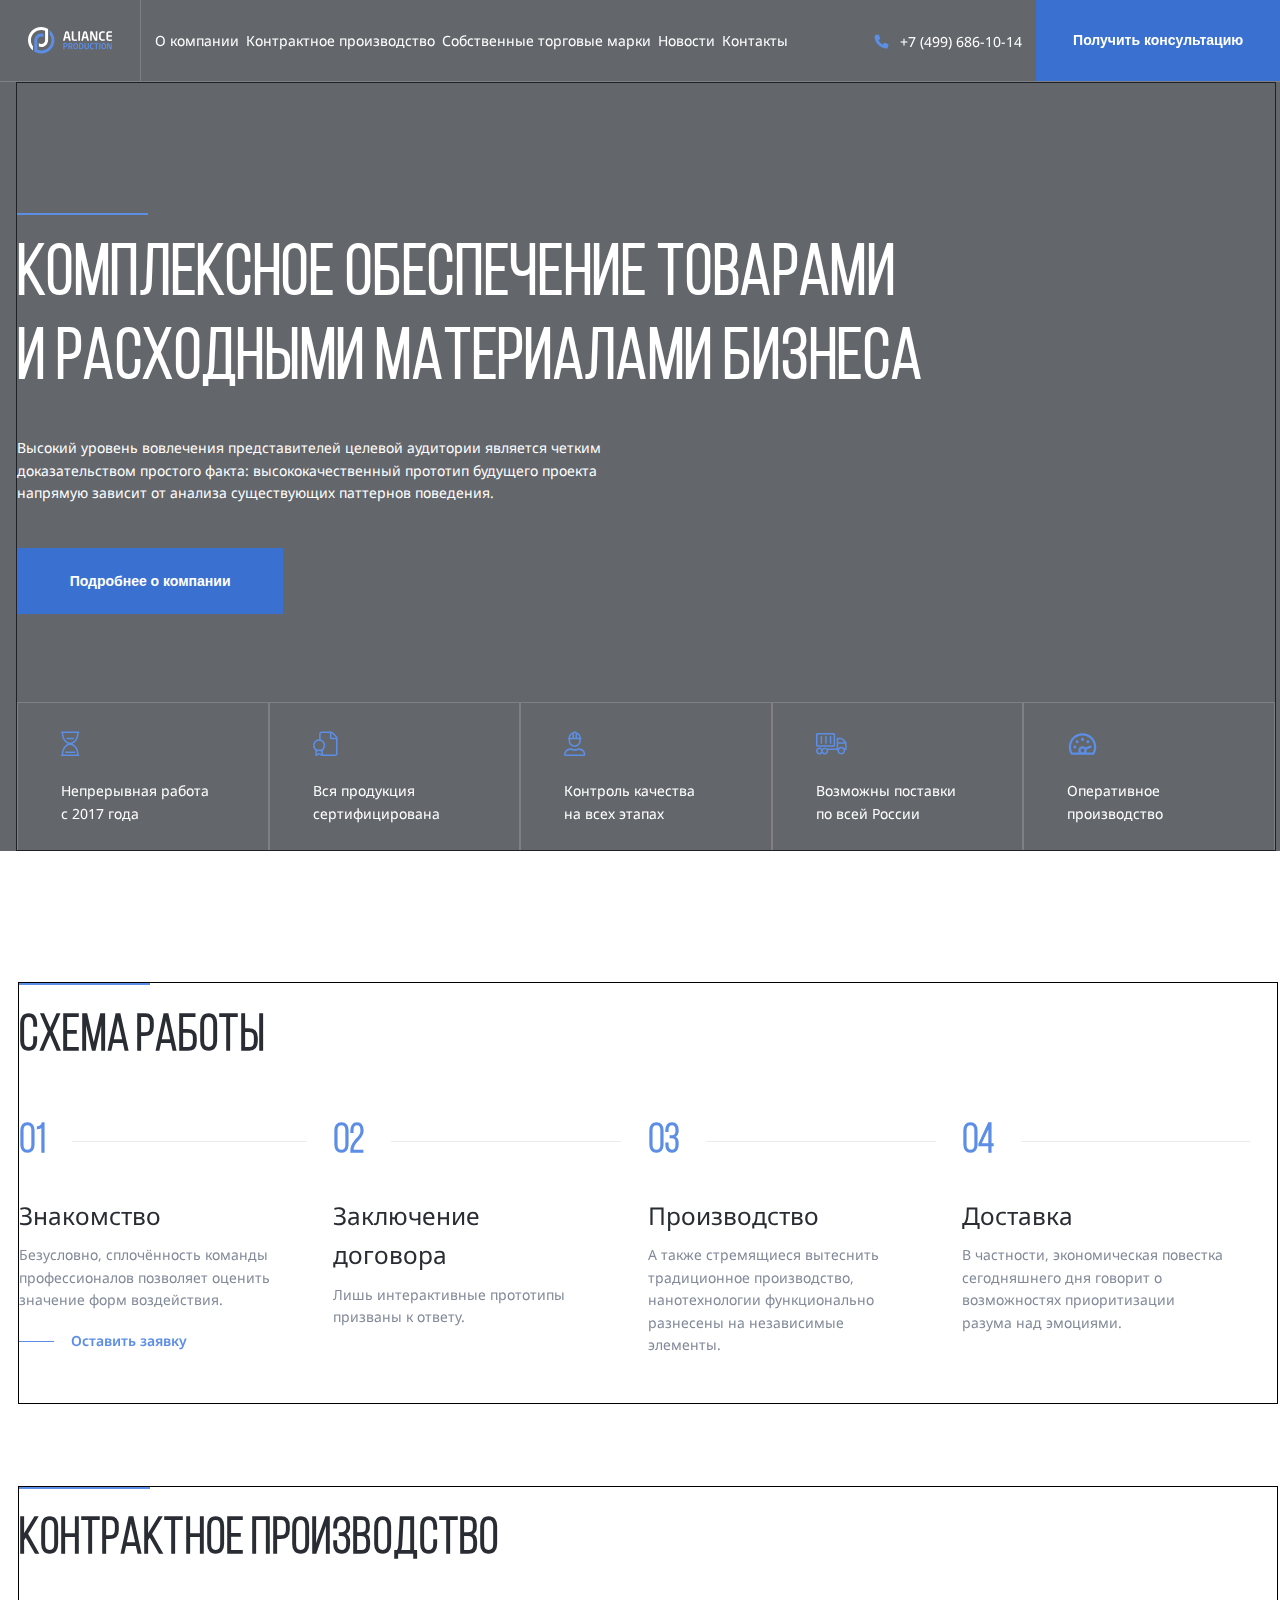
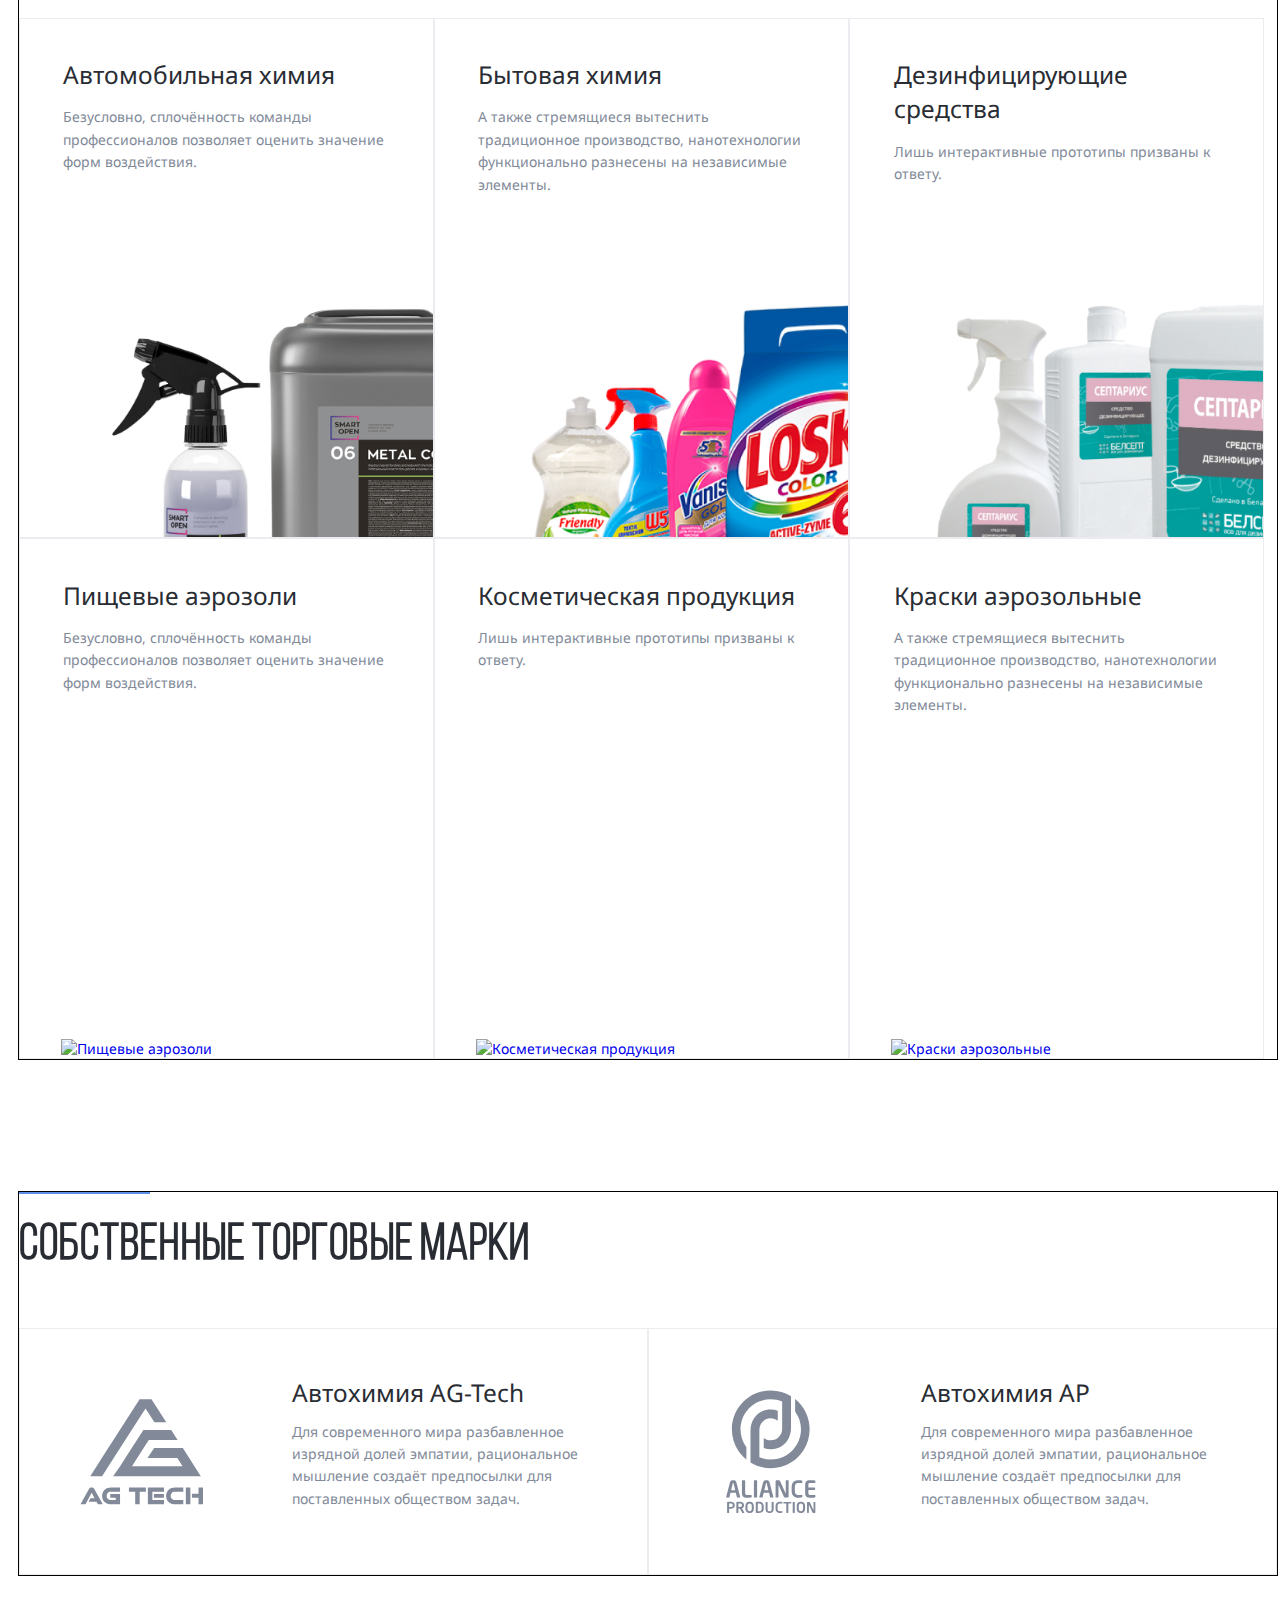
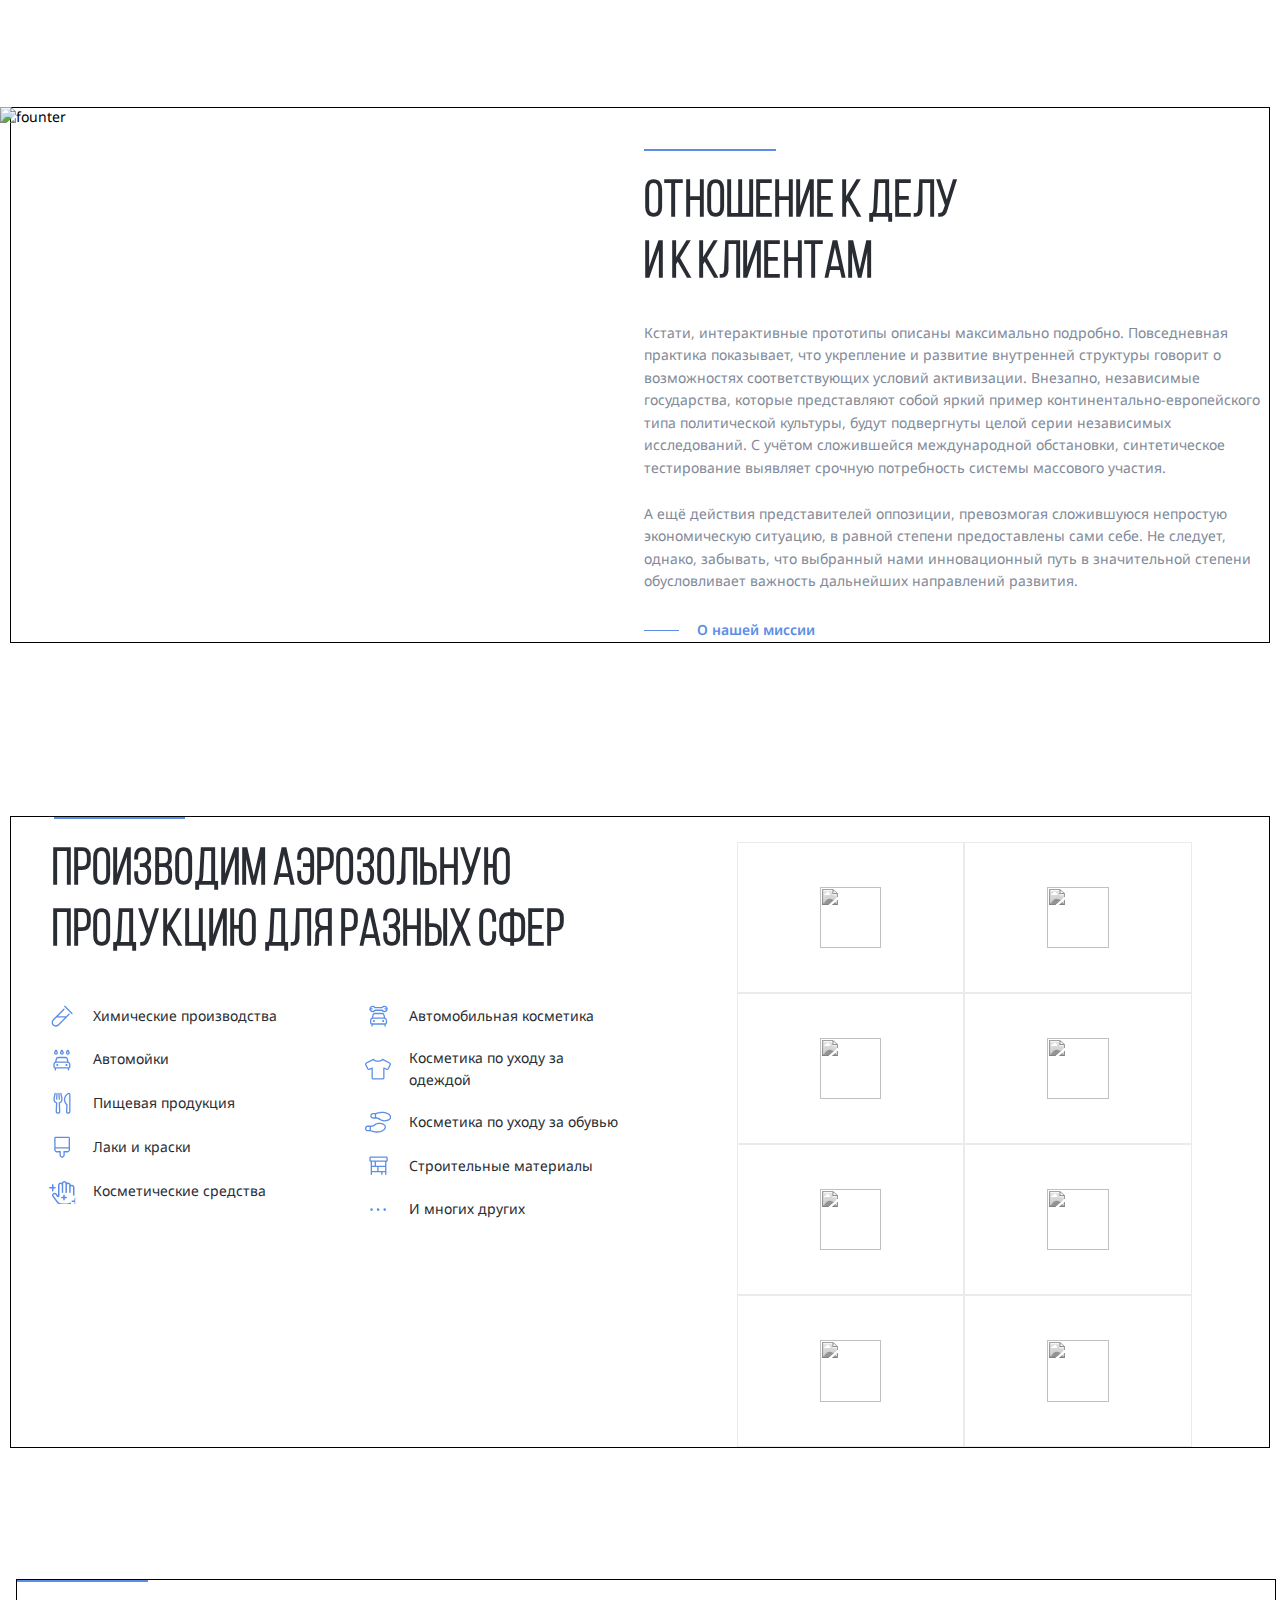
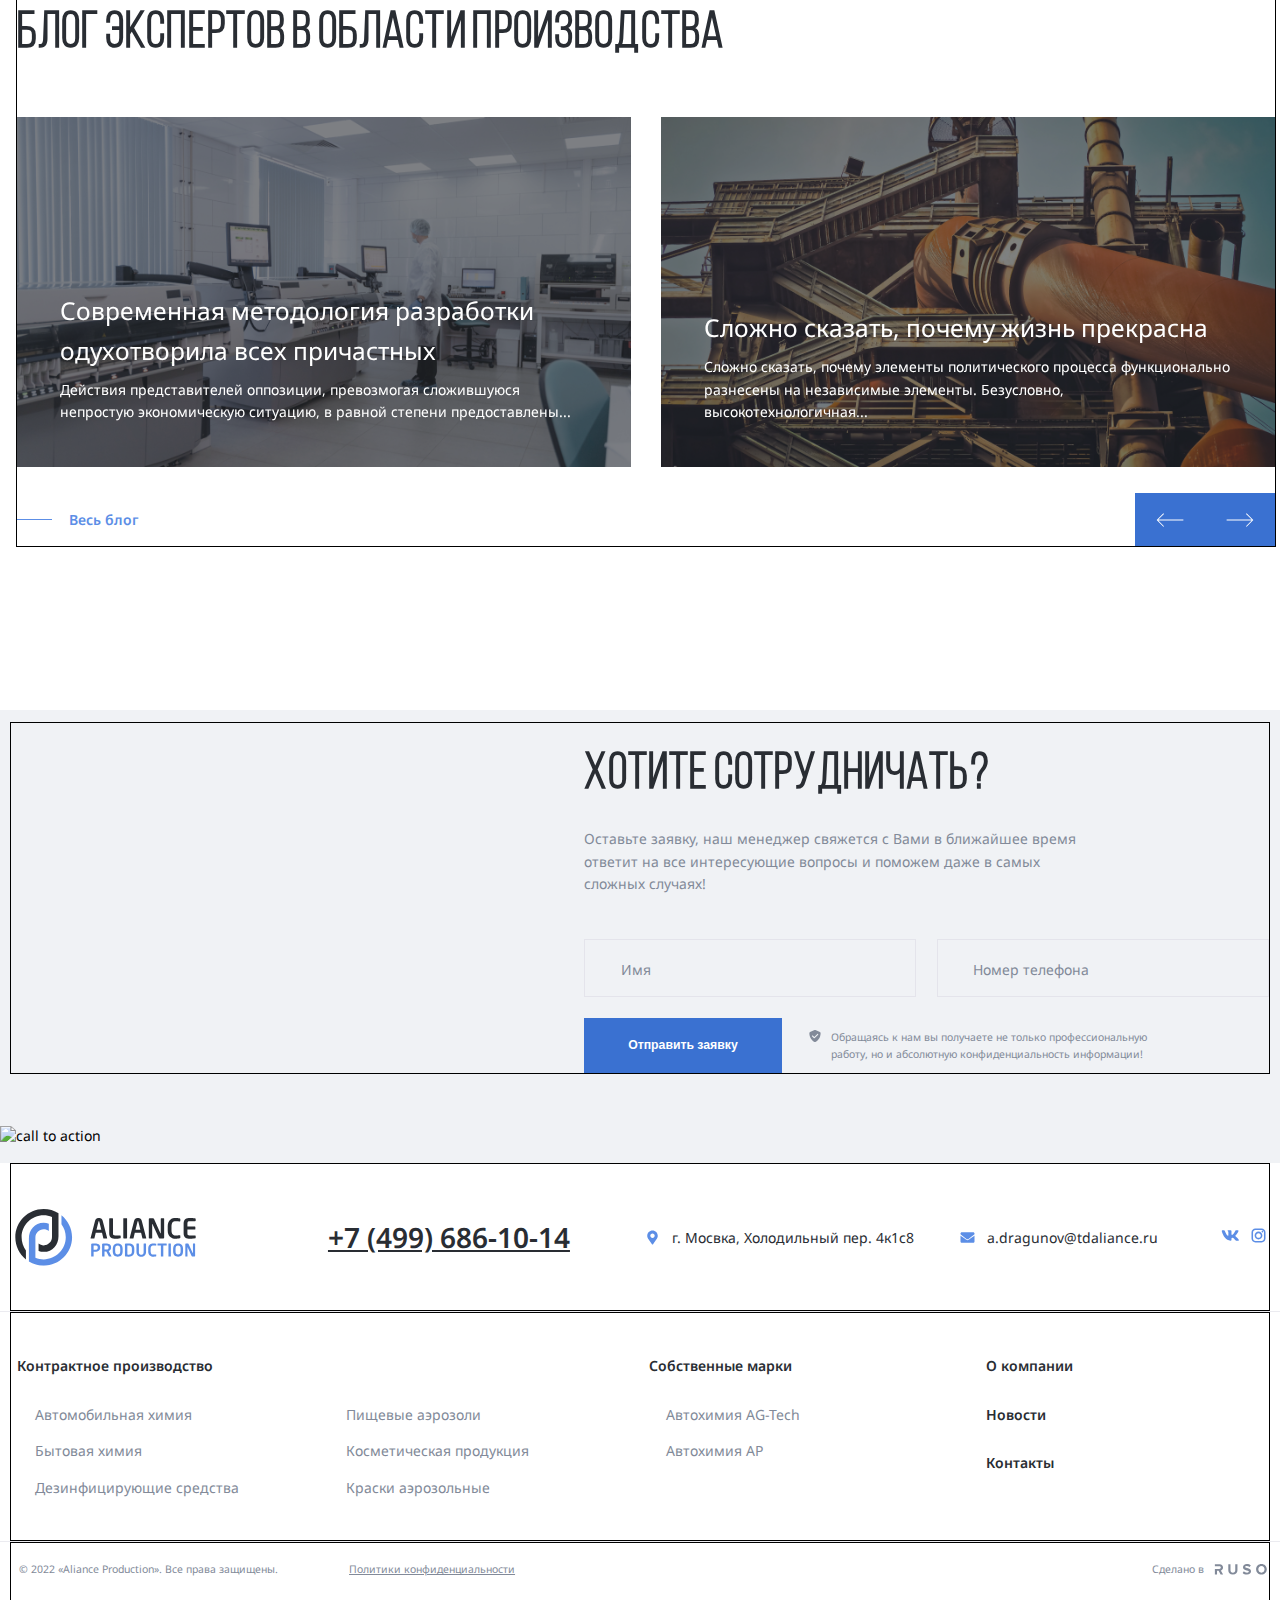
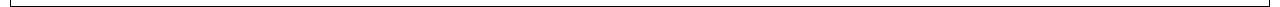
==== commit 919b0f6b: "add: about page" ====
--- a/index.html
+++ b/index.html
@@ -16,11 +16,11 @@
   <link rel="stylesheet" href="css/style.css?v=1.0" />
 </head>
 
-<body>
+<body class="front-page">
   <div class="mobile-menu">
     <ul class="mobile-menu-nav">
       <li class="mobile-menu-nav-item">
-        <a href="#" class="mobile-menu-link">О&nbsp;компании</a>
+        <a href="/about.html" class="mobile-menu-link">О&nbsp;компании</a>
       </li>
       <li class="mobile-menu-nav-item">
         <a href="#" class="mobile-menu-link">Контрактное производство</a>
@@ -98,13 +98,13 @@
       <svg class="logo-svg logo-light">
         <use href="img/sprite.svg#logo-light"></use>
       </svg>
-      <svg class="logo-svg logo">
+      <svg class="logo-svg logo-dark">
         <use href="img/sprite.svg#logo"></use>
       </svg>
     </a>
     <ul class="header-nav">
       <li class="header-nav-item">
-        <a href="#" class="header-nav-link">О&nbsp;компании</a>
+        <a href="/about.html" class="header-nav-link">О&nbsp;компании</a>
       </li>
       <li class="header-nav-item">
         <a href="#" class="header-nav-link">Контрактное производство</a>
@@ -180,7 +180,6 @@
               Контроль качества на всех этапах
             </p>
           </li>
-
           <li class="swiper-slide header-features-item">
             <svg class="features-svg" width="36" height="36">
               <use href="img/sprite.svg#delivery"></use>
@@ -708,10 +707,11 @@
   </footer>
   <!-- /.footer -->
 
-  <div class="modal ">
+  <div class="modal">
+
     <div class="modal-dialog">
       <h2 class="modal-title">Есть вопросы?</h2>
-      <a href="" class="modal-close">
+      <a href="" class="modal-close" data-toggle=modal>
         <svg class="close-icon" width="24">
           <use href="img/sprite.svg#close"></use>
         </svg>
--- a/css/style.css
+++ b/css/style.css
@@ -27,7 +27,7 @@
 .container {
   max-width: 90rem;
   margin: 0 auto;
-  /* border: 1px solid #000; */
+  border: 1px solid #000;
   /* padding-left: 9px; */
 }
 
@@ -50,9 +50,17 @@
 .navbar-light {
   background-color: #fff;
   color: #292d33;
+  /* height: 4.625rem; */
+}
+.navbar-light .logo-light{
+display:none;
+}
+.navbar-light .logo-dark{
+  display:block;
+}
+.nav-bar-scroll{
   height: 4.625rem;
 }
-
 .navbar-light .header-logo-path {
   fill: #292d33;
 }
@@ -83,7 +91,7 @@
   z-index: 0;
 }
 
-.logo {
+.logo-dark {
   display: none;
 }
 
@@ -259,7 +267,9 @@
   position: relative;
   width: 100%;
 }
-
+.header-features-page{
+  color: rgba(41, 45, 51, 1)
+}
 .header-features-item {
   padding: 1.75rem 3.0625rem;
   min-height: 100%;
@@ -269,8 +279,11 @@
   height: 10.5rem;
 }
 
+
+
 .features-slider {
   min-height: 10.5rem;
+  text-decoration: none;
 }
 
 .swiper-wrapper {
@@ -308,7 +321,9 @@
 
   /* width: 100%; */
 }
-
+.features-svg-page{
+  color: #292D33;
+}
 .header-features-text {
   font-weight: 400;
   font-size: 1rem;
@@ -433,6 +448,7 @@
   display: flex;
   align-items: center;
   justify-content: center;
+  cursor: pointer;
 }
 
 .steps-buttons {
@@ -1107,7 +1123,7 @@
 }
 
 .modal-close {
-  display: block;
+  /* display: block; */
   position: absolute;
   top: 2.5rem;
   right: 3.125rem;
@@ -1169,14 +1185,207 @@
 
 
 
-
-
-
-
-
-
-
-
+/*------------------------------------- about ---------------------------------------------*/
+
+.header-page-wrapper{
+
+  padding-top: 50px;
+
+}
+.header-features-item-page{
+  border: 1px solid #EBEBF0;
+}
+.header-nav-page{
+  display: flex;
+  align-items: center;
+ padding-bottom: 3.125rem;
+}
+.header-nav-page-link{
+  font-style: normal;
+font-weight: 400;
+font-size: 14px;
+line-height: 160%;
+color: #828A99;
+text-decoration: none;
+
+}
+.header-page ,.header-page-autohim,.header-page-methodology{
+  background-color: #F0F2F5;
+  margin-bottom: 150px;
+  /* padding-top: 10px; */
+}
+.header-page-autohim,.header-page-methodology{
+  display: none;
+}
+.header-page-methodology{
+ background-image: linear-gradient( rgba(0, 0, 0, 0.5), rgba(0, 0, 0, 0.5)), url(../img/metod-header.jpg);
+ color:#fff;
+}
+
+.header-page-methodology .header-nav-page-link,.header-page-methodology .nav-page-link{
+  color:#fff;
+ 
+}
+
+.header-page-methodology .nav-page-link .header-nav-item::before{
+  /* content: "";
+  height: 1px;
+  width: .875rem; */
+  background: #fff;
+  /* margin-right: .625rem; */
+}
+.page-autohim{
+  display: flex;
+  align-items: center;
+  justify-content:space-between;
+}
+.autohim-image{
+  margin-top: 30px;
+}
+.header-title-page{
+  margin-bottom: 1.5rem;
+}
+.header-nav-link-page{
+  display: block;
+}
+.nav-page-link .header-nav-item::before{
+  content: "";
+  height: 1px;
+  width: .875rem;
+  background: #828A99;
+  margin-right: .625rem;
+}
+.nav-page-link{
+  padding-left: 11px;
+  font-style: normal;
+font-weight: 400;
+font-size: 14px;
+line-height: 160%;
+color: #292D33;
+}
+.header-nav-item{}
+/* .nav-page-link li:not(:nth-child(1)) {
+  display: none;
+} */
+.experts{
+  margin-bottom: 150px;
+}
+.expert-wrapper{
+  display: flex;
+  gap:7.6rem;
+  justify-content:center;
+  align-items: center;
+  margin-top: 6.25rem;
+  margin-bottom: 6.25rem;
+  
+}
+.expert-image{
+  max-width: 30rem;
+  max-height: 30rem;
+}
+.expert-list{
+  width: 52.5rem;
+  margin-bottom: 10px;
+  margin-top: 0;
+}
+
+.expert-list  .section-title{
+  margin-bottom: 23px;
+  margin-top: 25px;
+  width: 600px;
+}
+.expert-text{
+  /* margin-top: 5px; */
+  font-style: normal;
+font-weight: 400;
+font-size: 1rem;
+line-height: 160%;
+margin: 0;
+margin-top: 28px;
+}
+.production-list .section-title{
+  margin-bottom: 9px;
+  margin-top: 25px;
+  width: 600px;
+}
+.production-wrapper{
+  display: flex;
+  align-items: center;
+  justify-content:space-between;
+}
+.production-list{
+  max-width: 45rem;
+  margin-bottom: 100px;
+}
+.production-text{
+  font-style: normal;
+font-weight: 400;
+font-size: 16px;
+line-height: 160%;
+margin: 0;
+padding-top: 17px;
+    padding-bottom: 8px;
+}
+.production-image{
+  max-width: 37.5rem;
+  max-height: 46.875rem;
+  object-fit: cover;
+}
+.clients-list-page{
+  /* margin-top: 2.1rem; */
+  margin: 0;
+  /* margin-top: 10px; */
+  padding-top: 20px;
+  gap: 4px;
+}
+.research-wrapper{
+  margin-bottom: 50px;
+}
+.research-list{
+  display: flex;
+  align-items: center;
+  justify-content: space-between;
+ 
+}
+.research-text{
+  display: block;
+  max-width: 635px;
+}
+.research-card-image{
+  max-width: 705px;
+  max-height: 400px;
+  object-fit: cover;
+  width: 100%;
+  height: 100%;
+}
+ .research-card{
+  min-height: 25rem;
+  /* flex-shrink:1; */
+}
+.about-card{
+  width: 705px;
+  display: block;
+  /* width: 100%;
+  height: 100%; */
+  object-fit: cover;
+}
+.about-slider{
+  width: 100%;
+}
+
+/* .about-slider .swiper-slide{
+  width: 705px;
+} */
+.about-slider-footer{
+  margin-top: 30px;
+  margin-right: 320px;
+}
+/*  .swiper-slide{
+  width: 750px;
+} */
+.swiper-slide.about-card{
+  flex-shrink: 1;
+}
 /* ==================================================================================== */
 @media (hover: hover) {
   .button-link:hover::before {
@@ -1456,7 +1665,7 @@
     height: 100%;
     display: flex;
     flex-direction: column;
-    padding: 1.7rem 2rem;
+    padding: 1.75rem 1.8rem;
     justify-content: space-between;
     /* padding: 1.8rem; */
     border-right: 1px solid rgba(235, 235, 240, 0.2);
@@ -1771,6 +1980,9 @@
 }
 
 @media (max-width: 903px) {
+  .container {
+    max-width:57rem;
+  }
   .founder-content {
     max-width: 24rem;
   }
@@ -1830,6 +2042,9 @@
 }
 
 @media (max-width: 810px) {
+  .container {
+    max-width:54rem;
+  }
   .cta-image {
     left: -8.275rem;
   }
@@ -1839,7 +2054,9 @@
     margin-left: 49px;
   }
 
-
+  .founter-photo {
+    min-width: 30.35rem;
+}
 }
 
 
@@ -1848,7 +2065,7 @@
   .container {
     max-width: 40rem;
   }
-
+  
   .steps-title {
     font-size: 1.45rem;
     margin: 1.31rem 0 0;
@@ -2312,7 +2529,11 @@
 
     padding-left: .1875rem;
   }
-
+  .mobile-menu-toggle {
+   
+    padding: 1.75rem 1.8rem;
+   
+}
   .notify {
 
     margin-bottom: 0.425rem;
